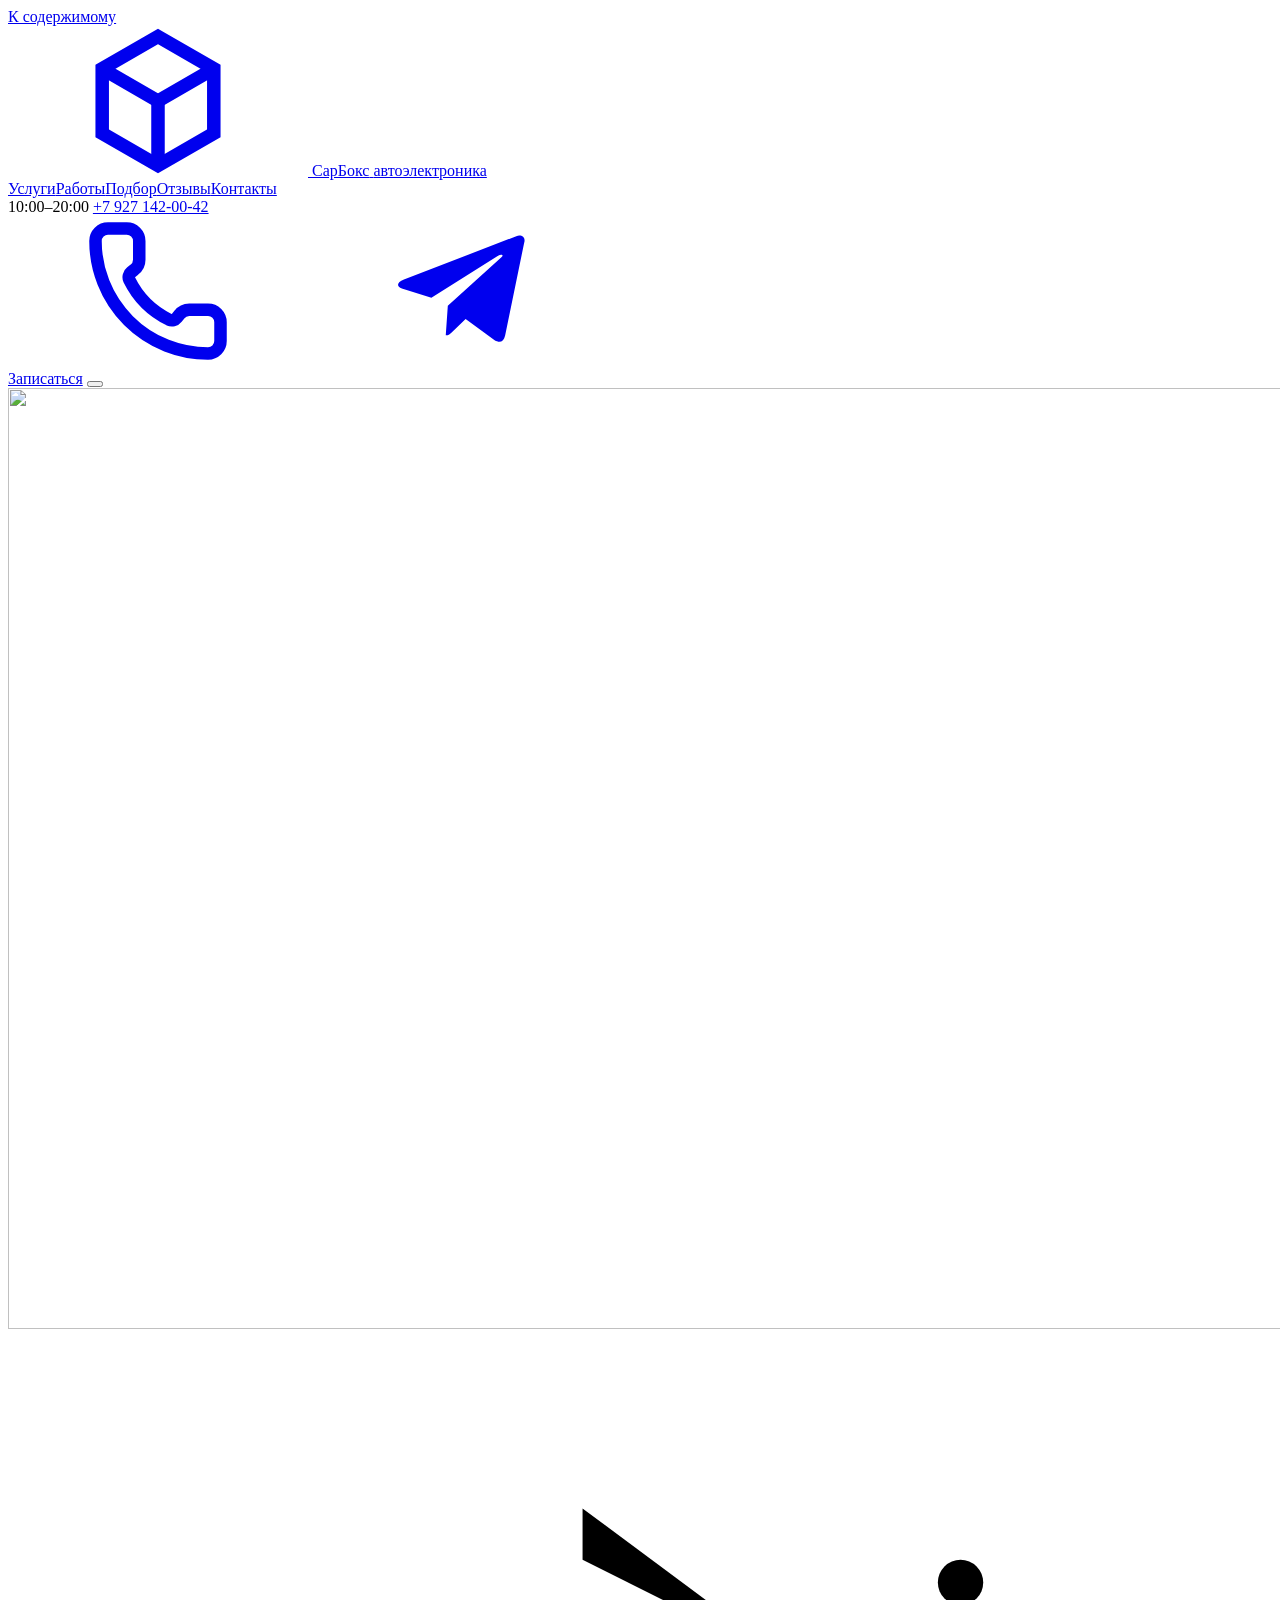
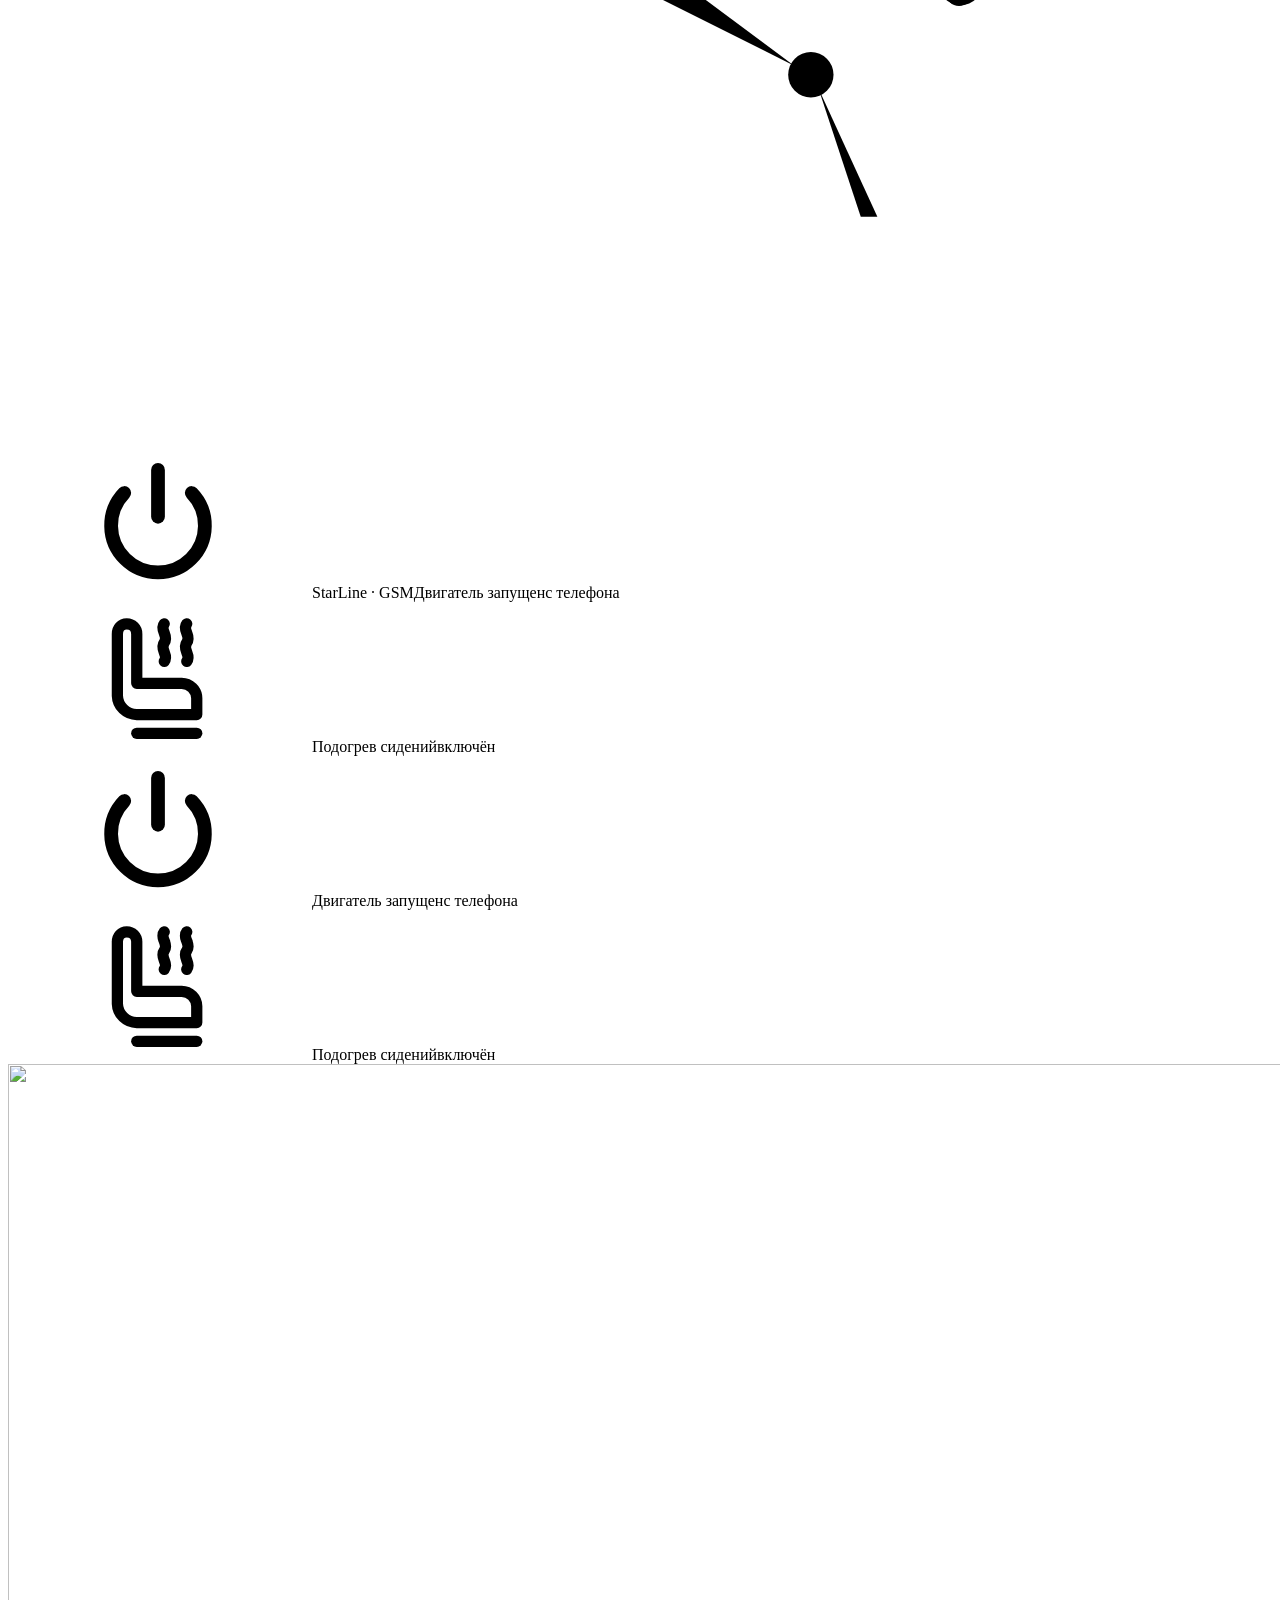
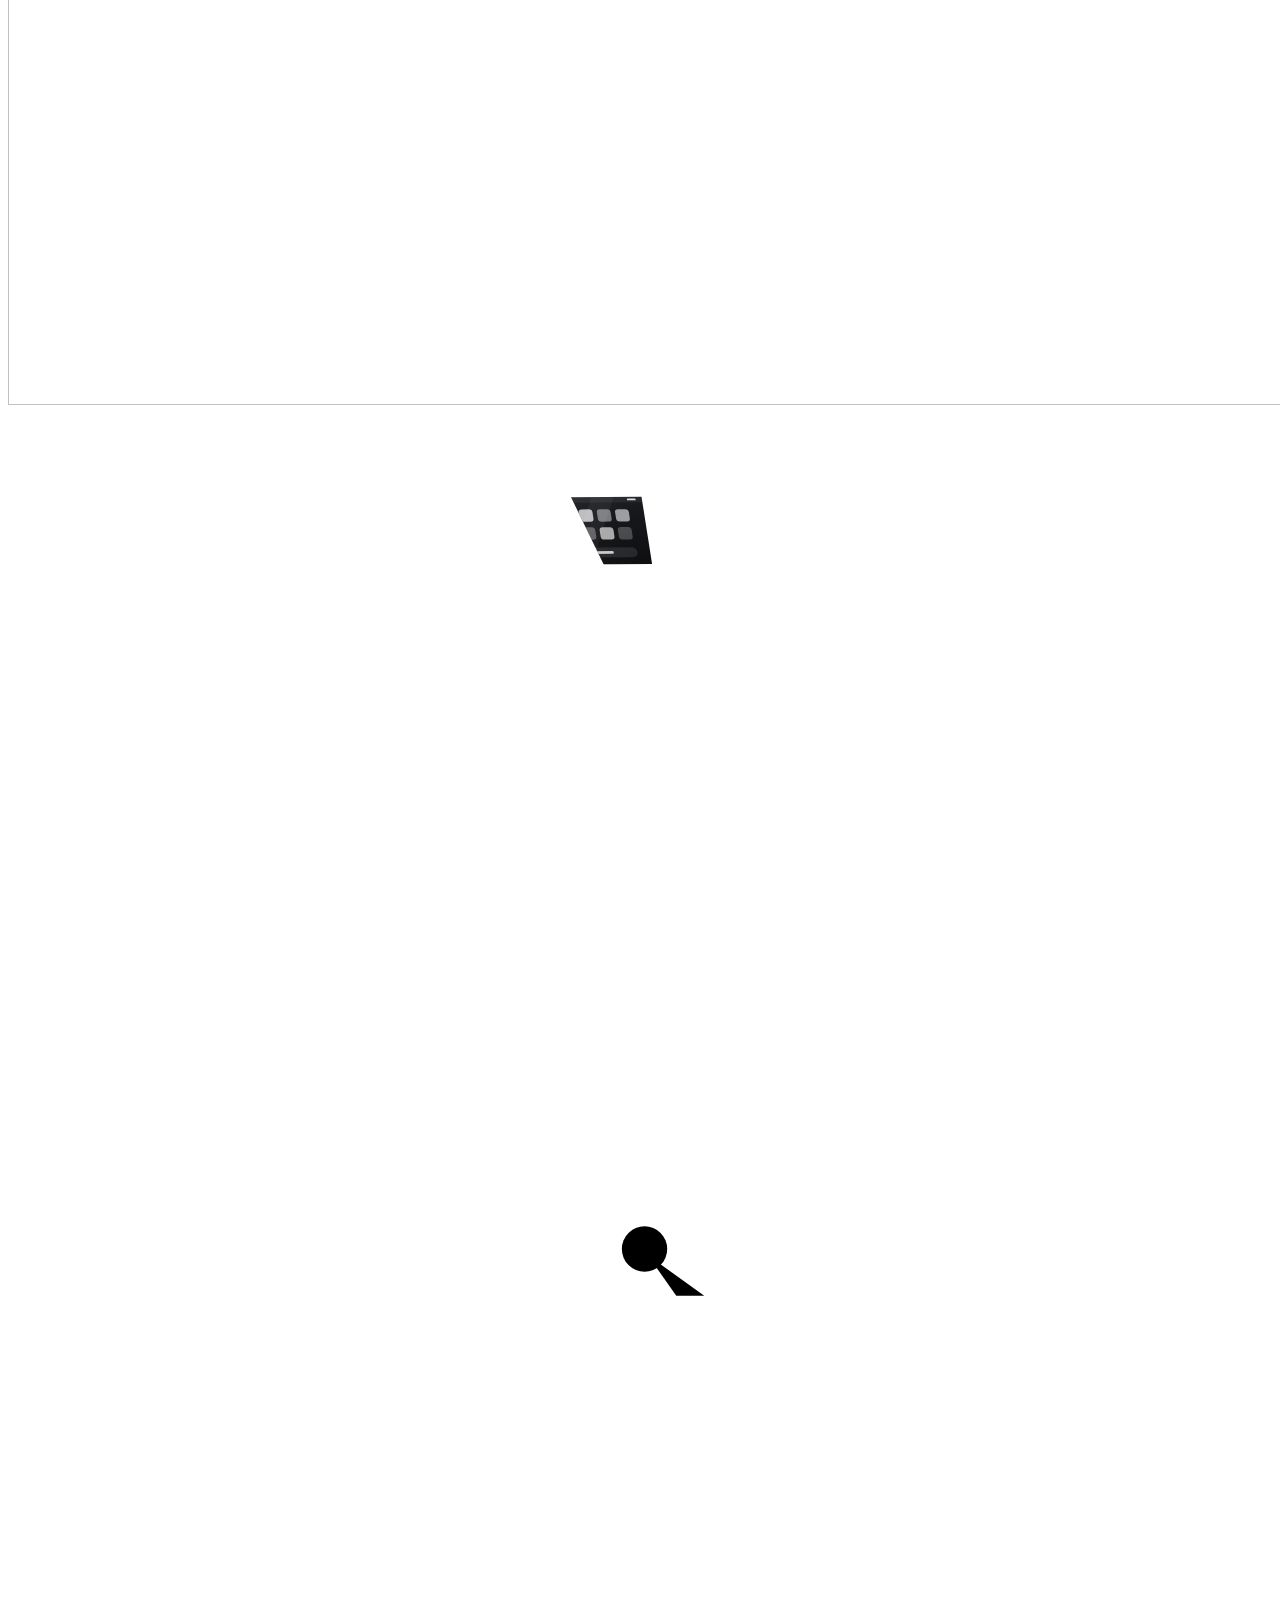
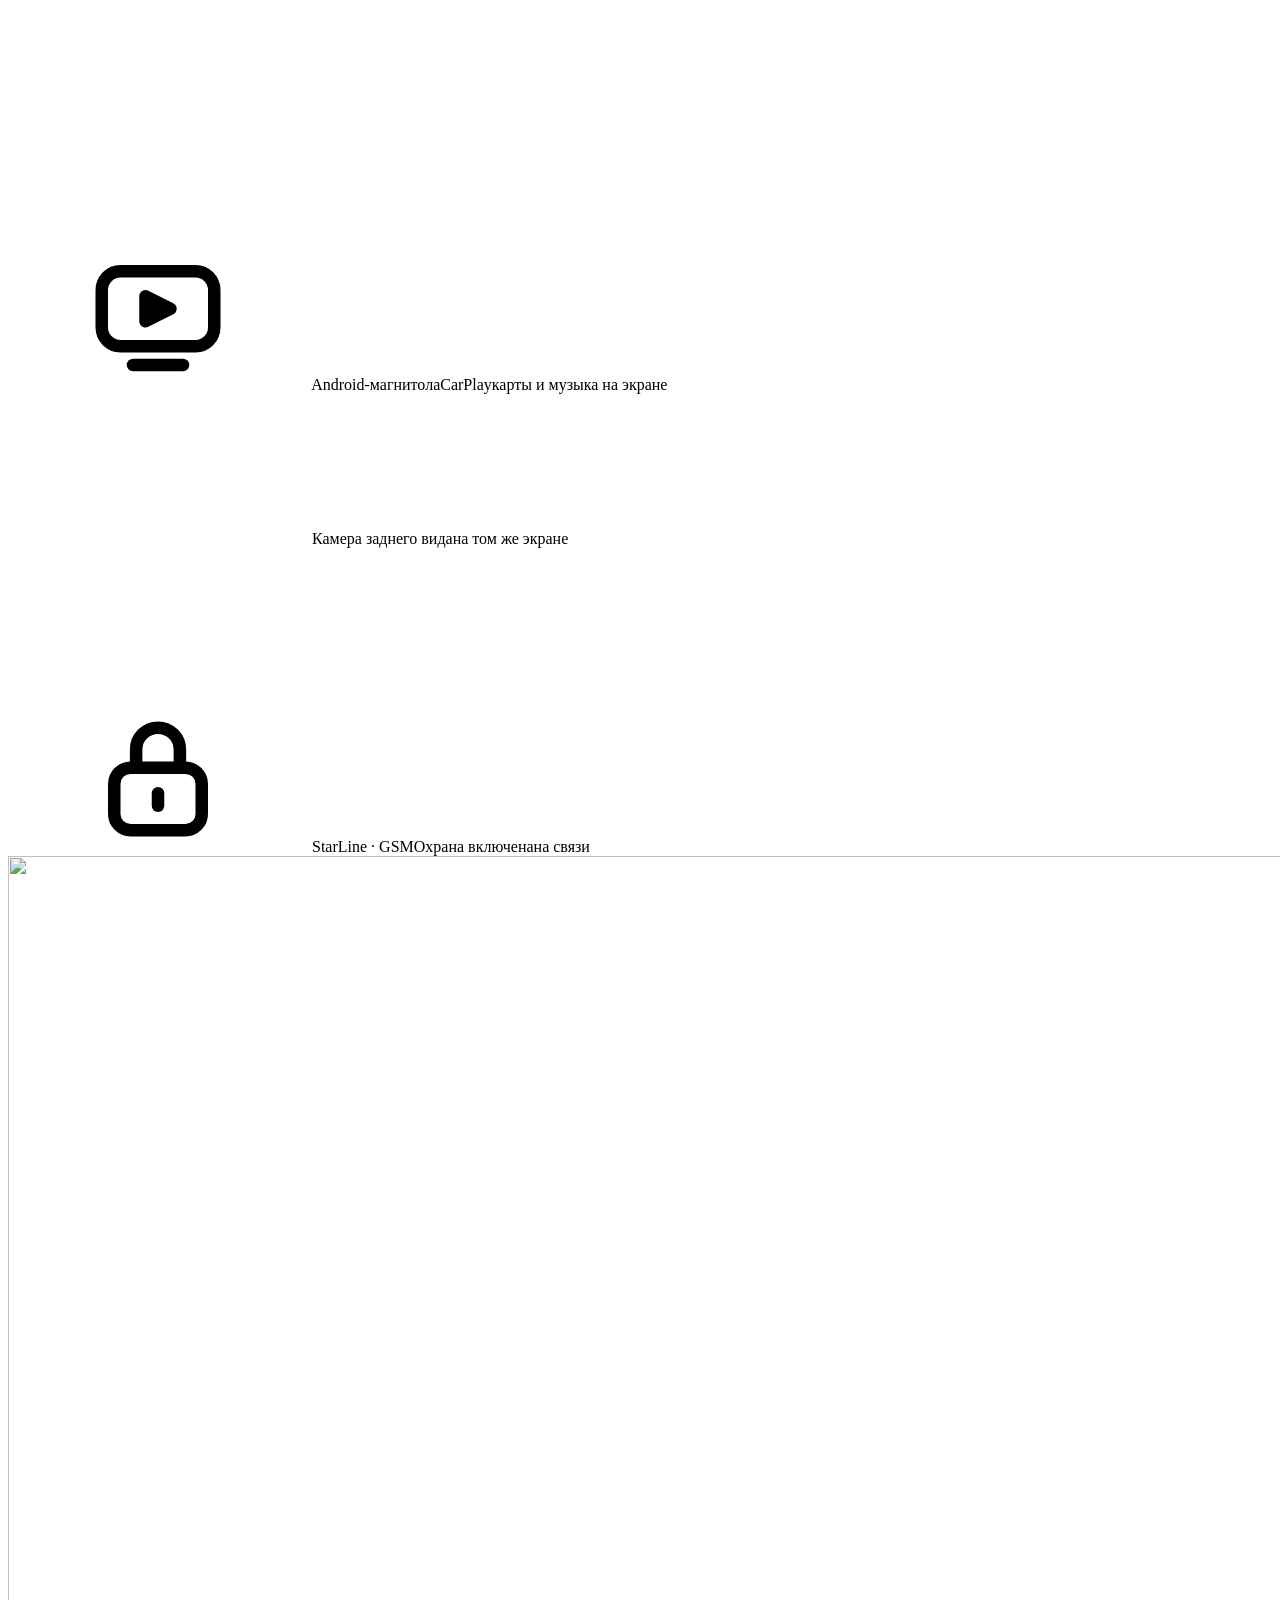
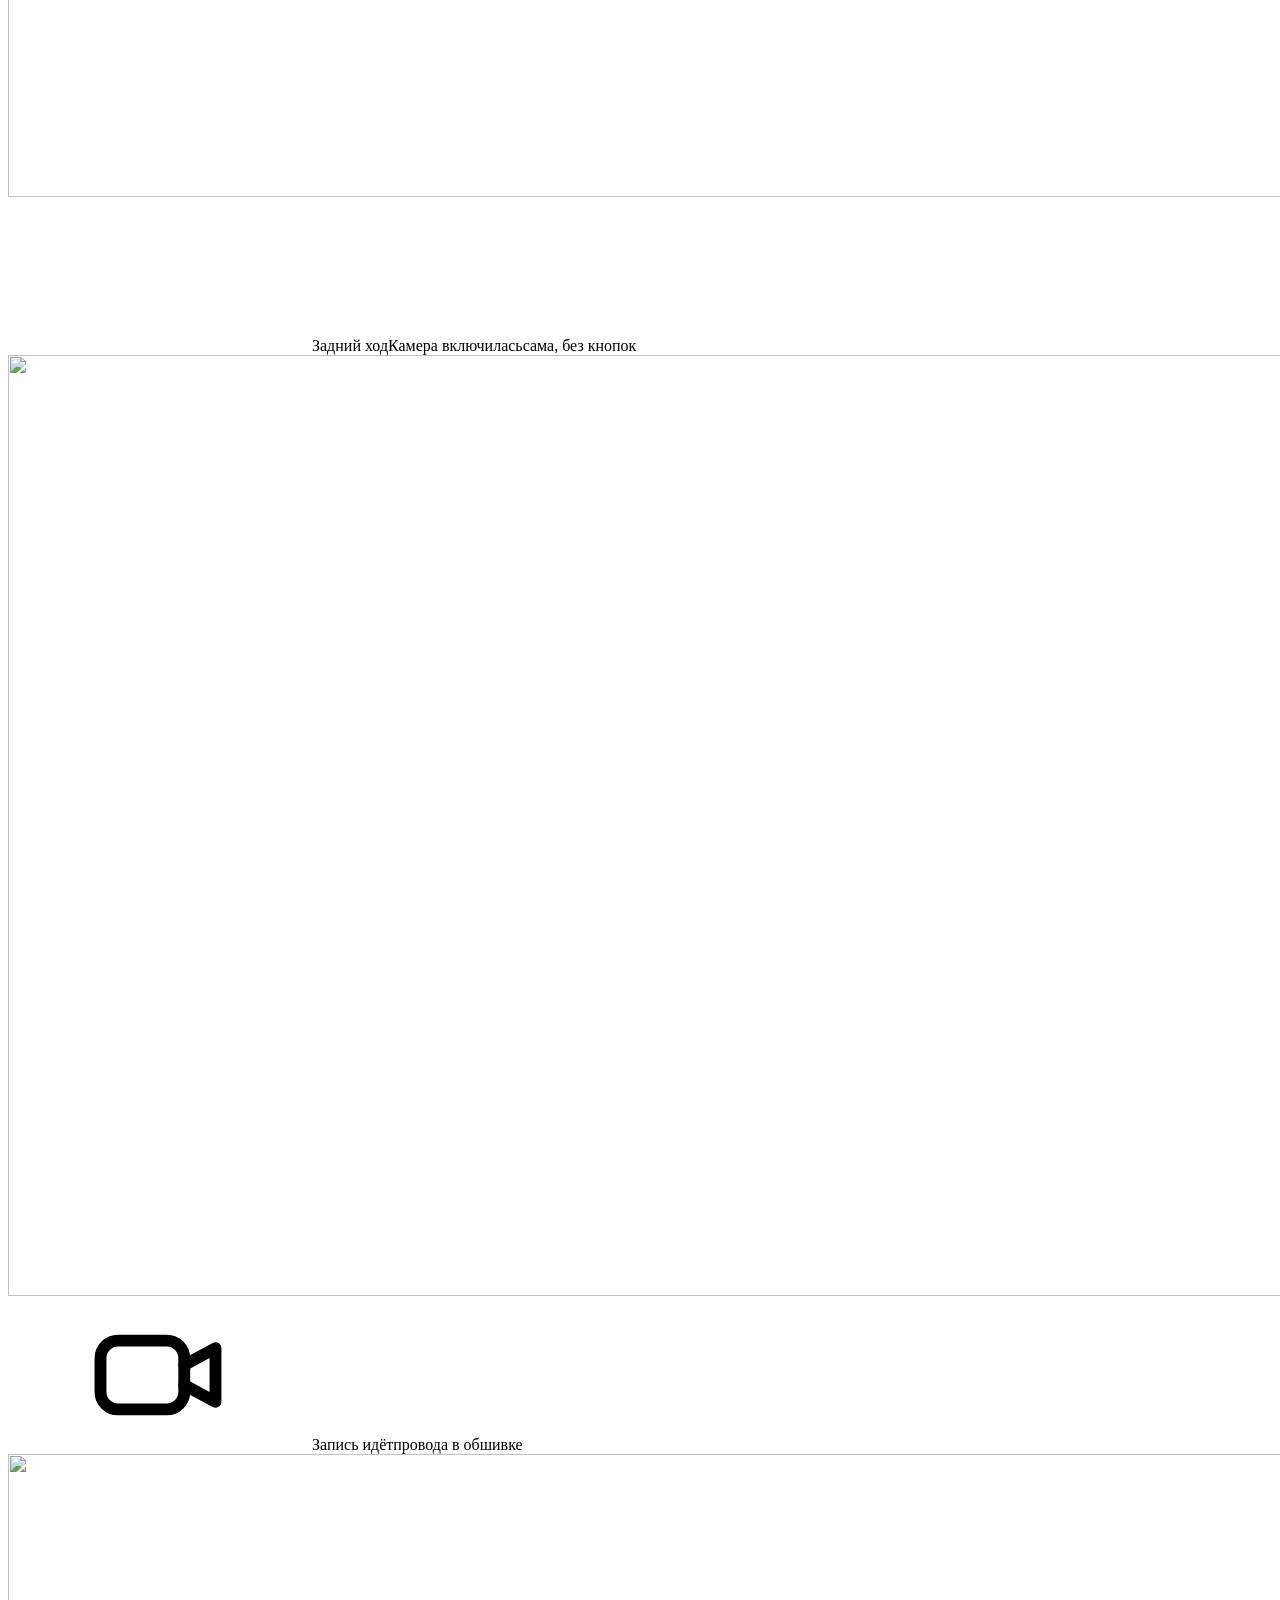
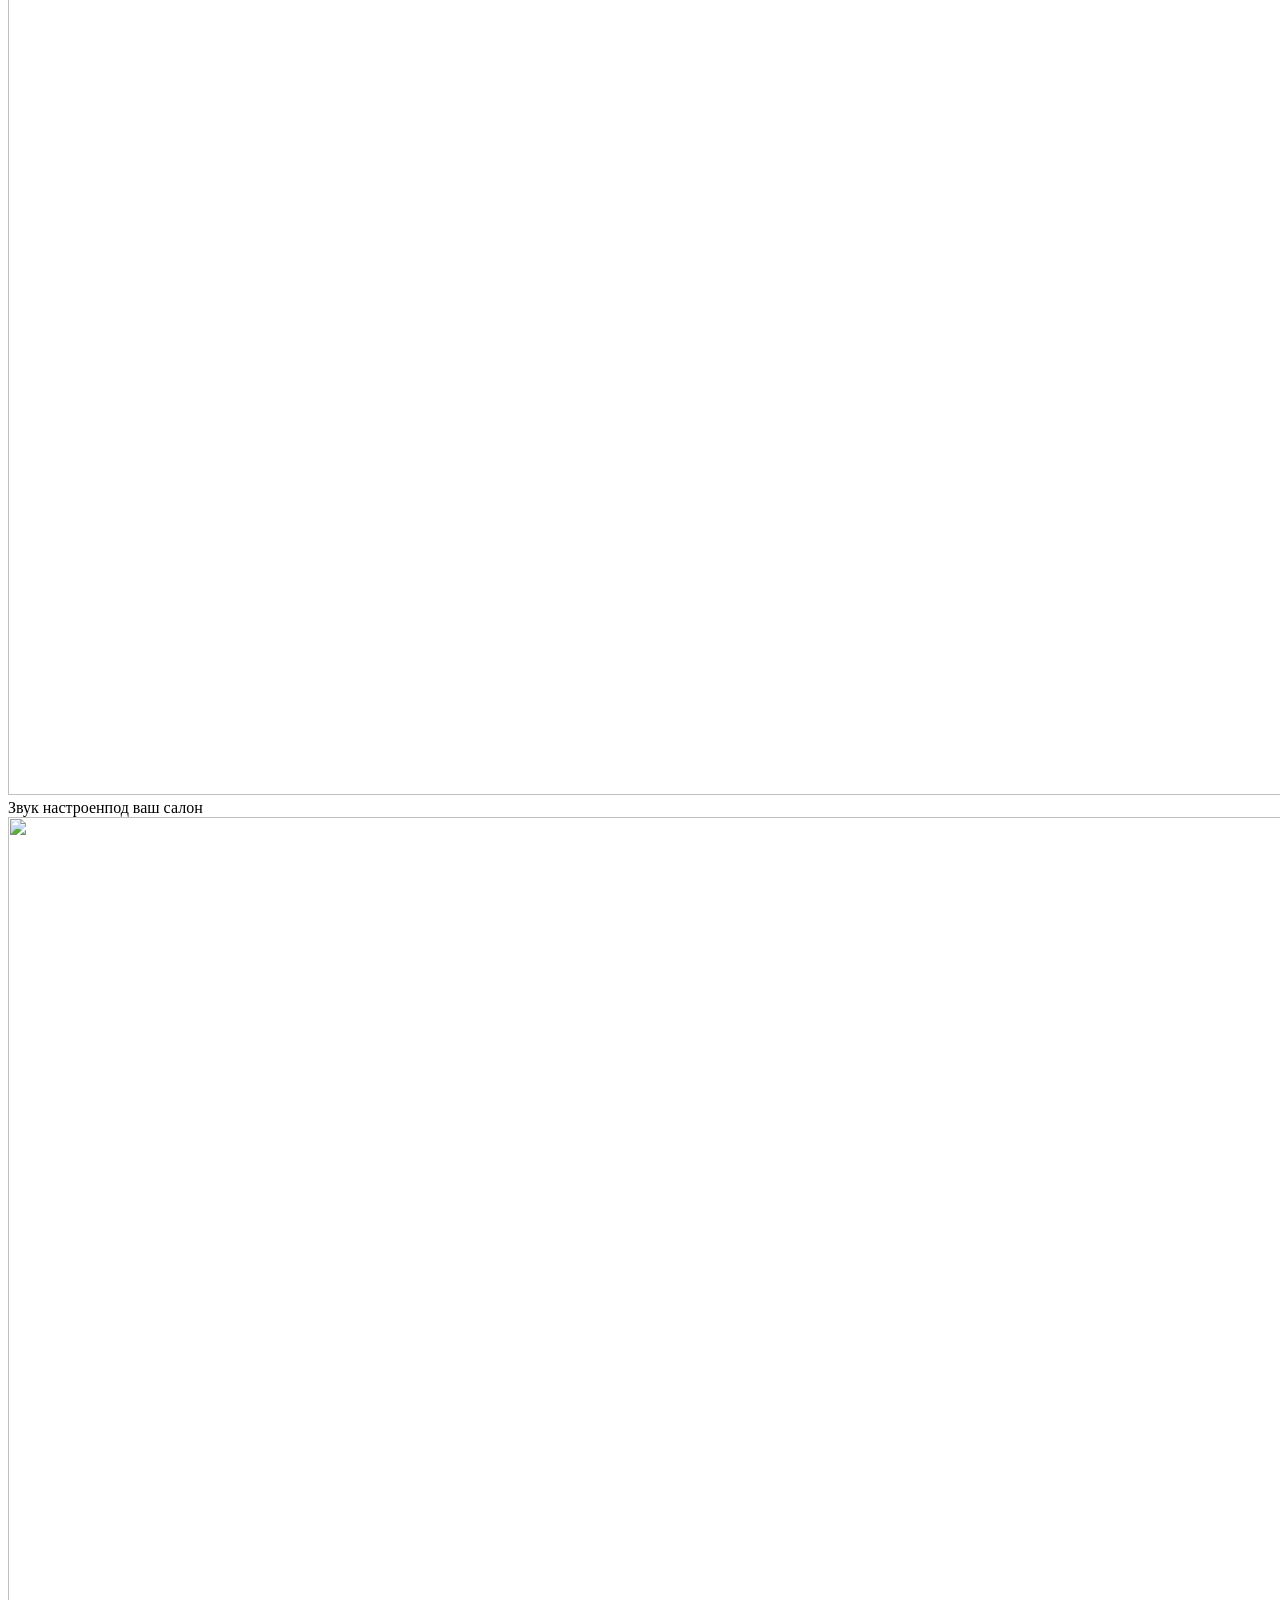
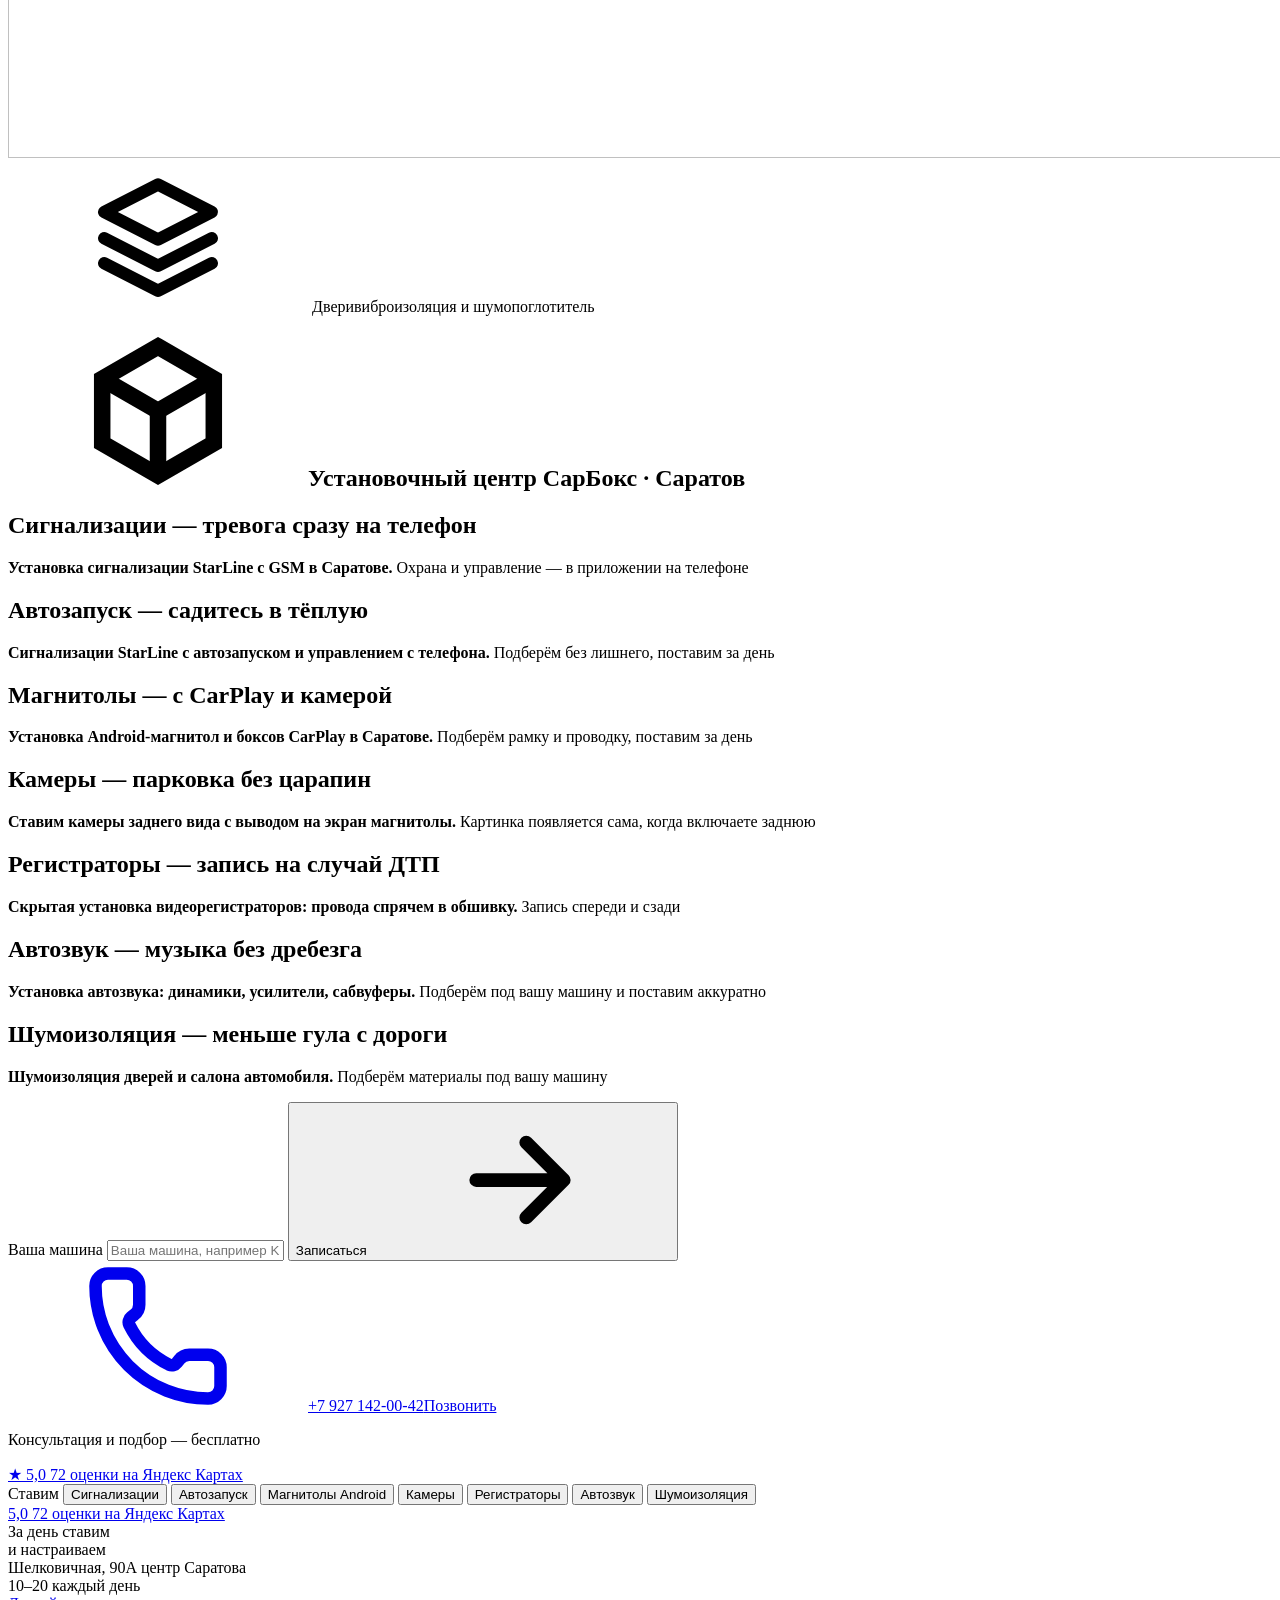
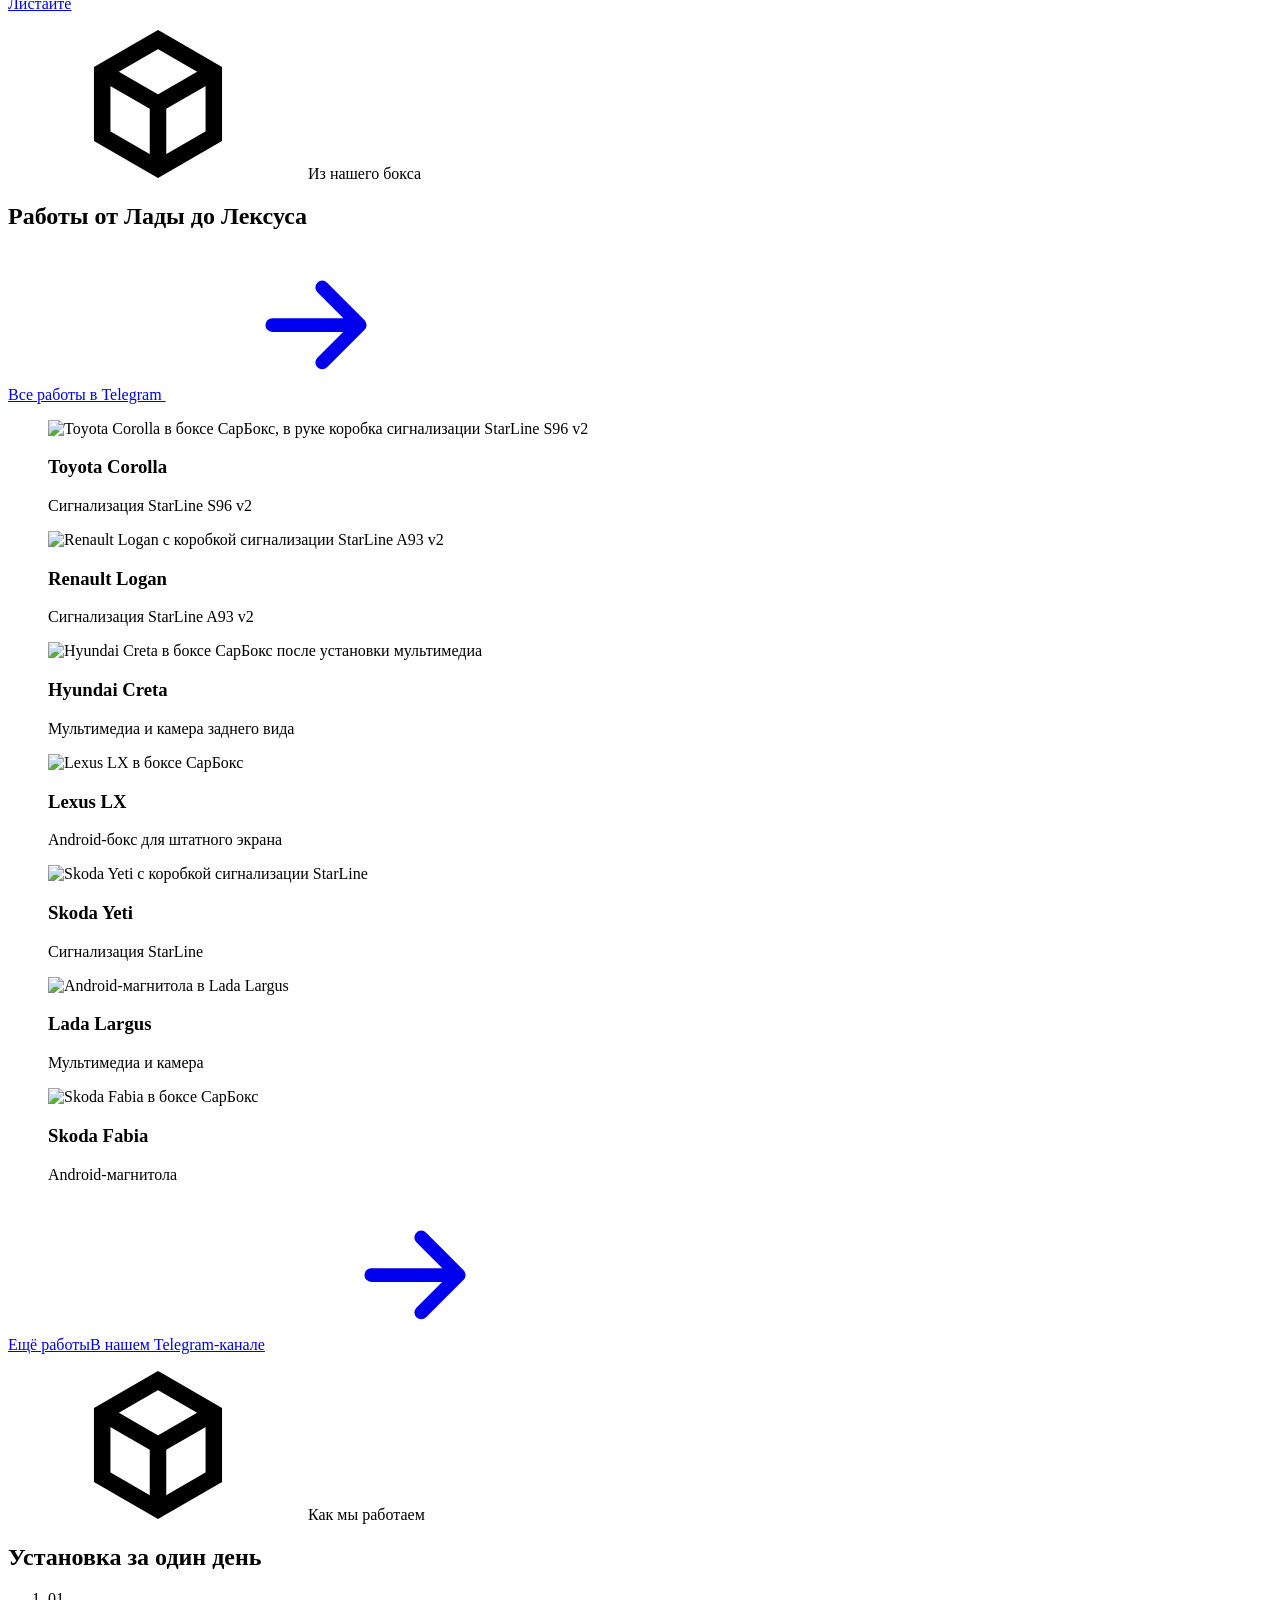
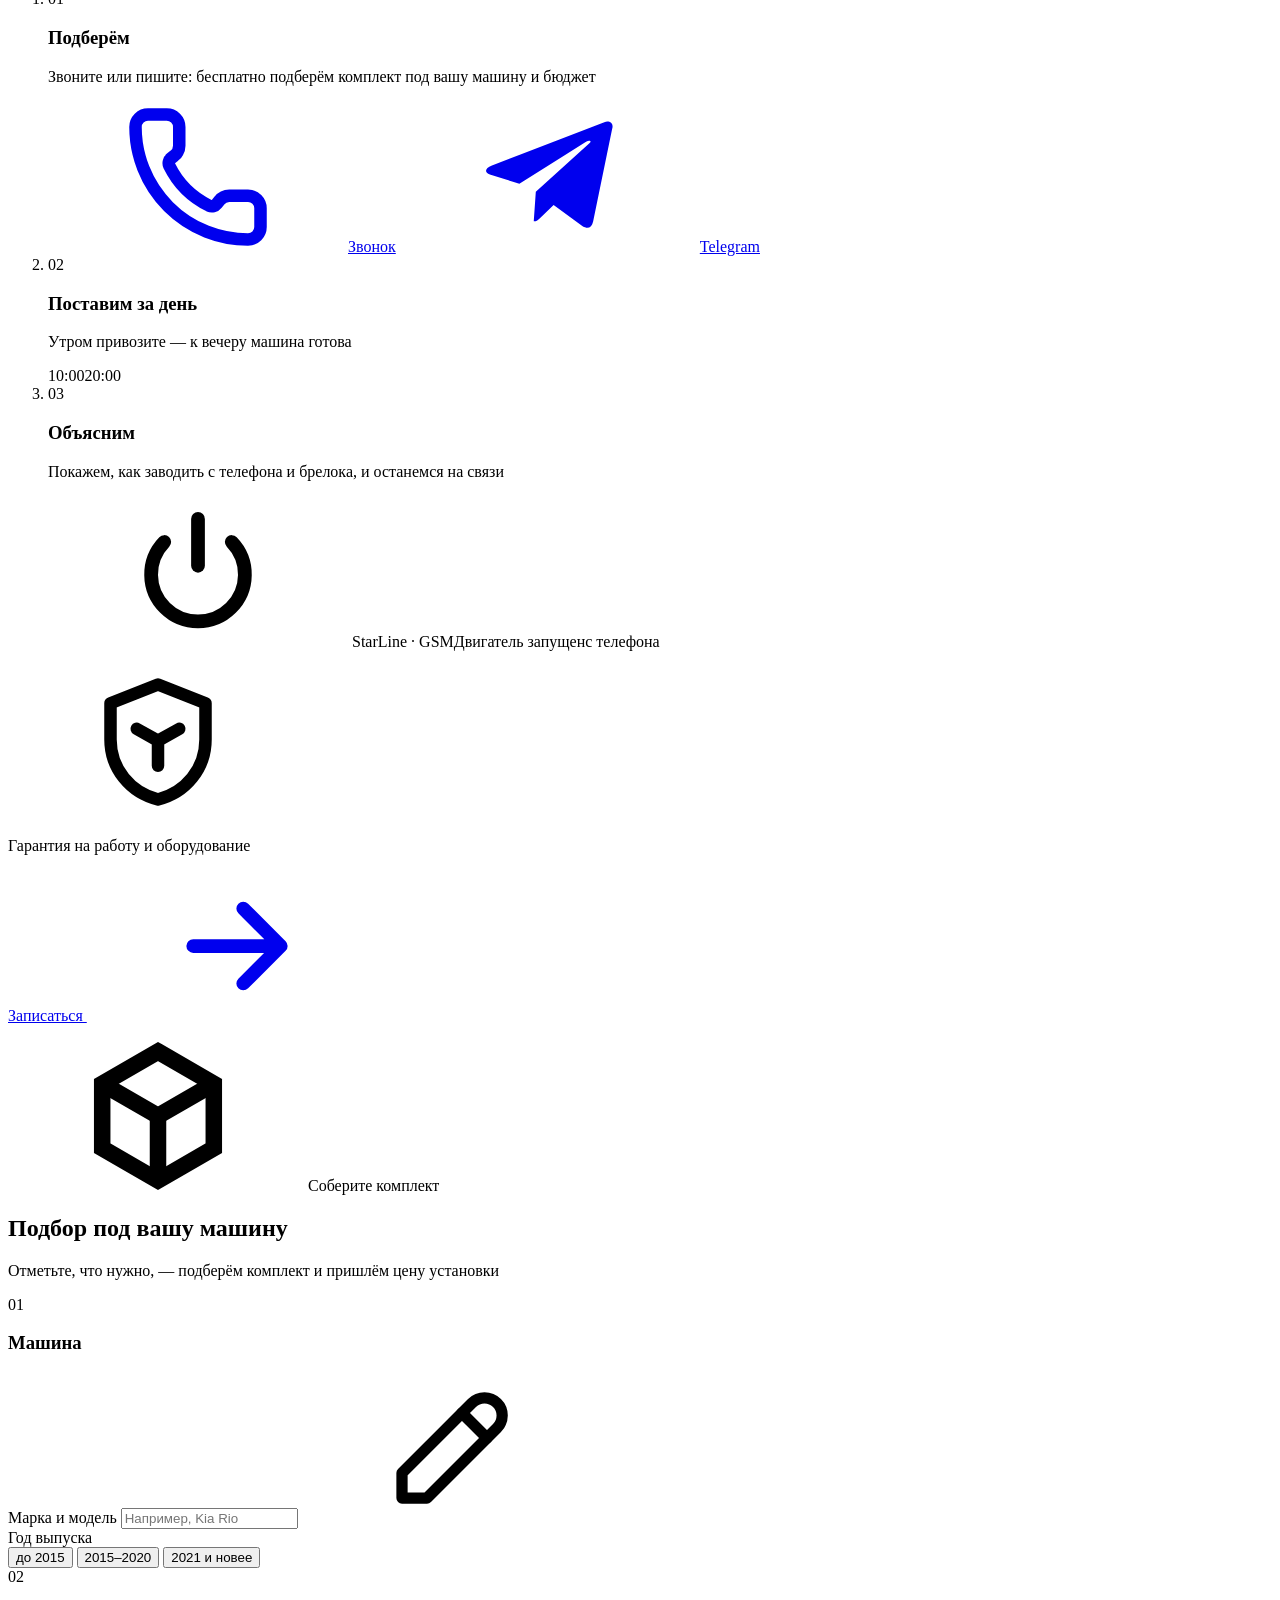
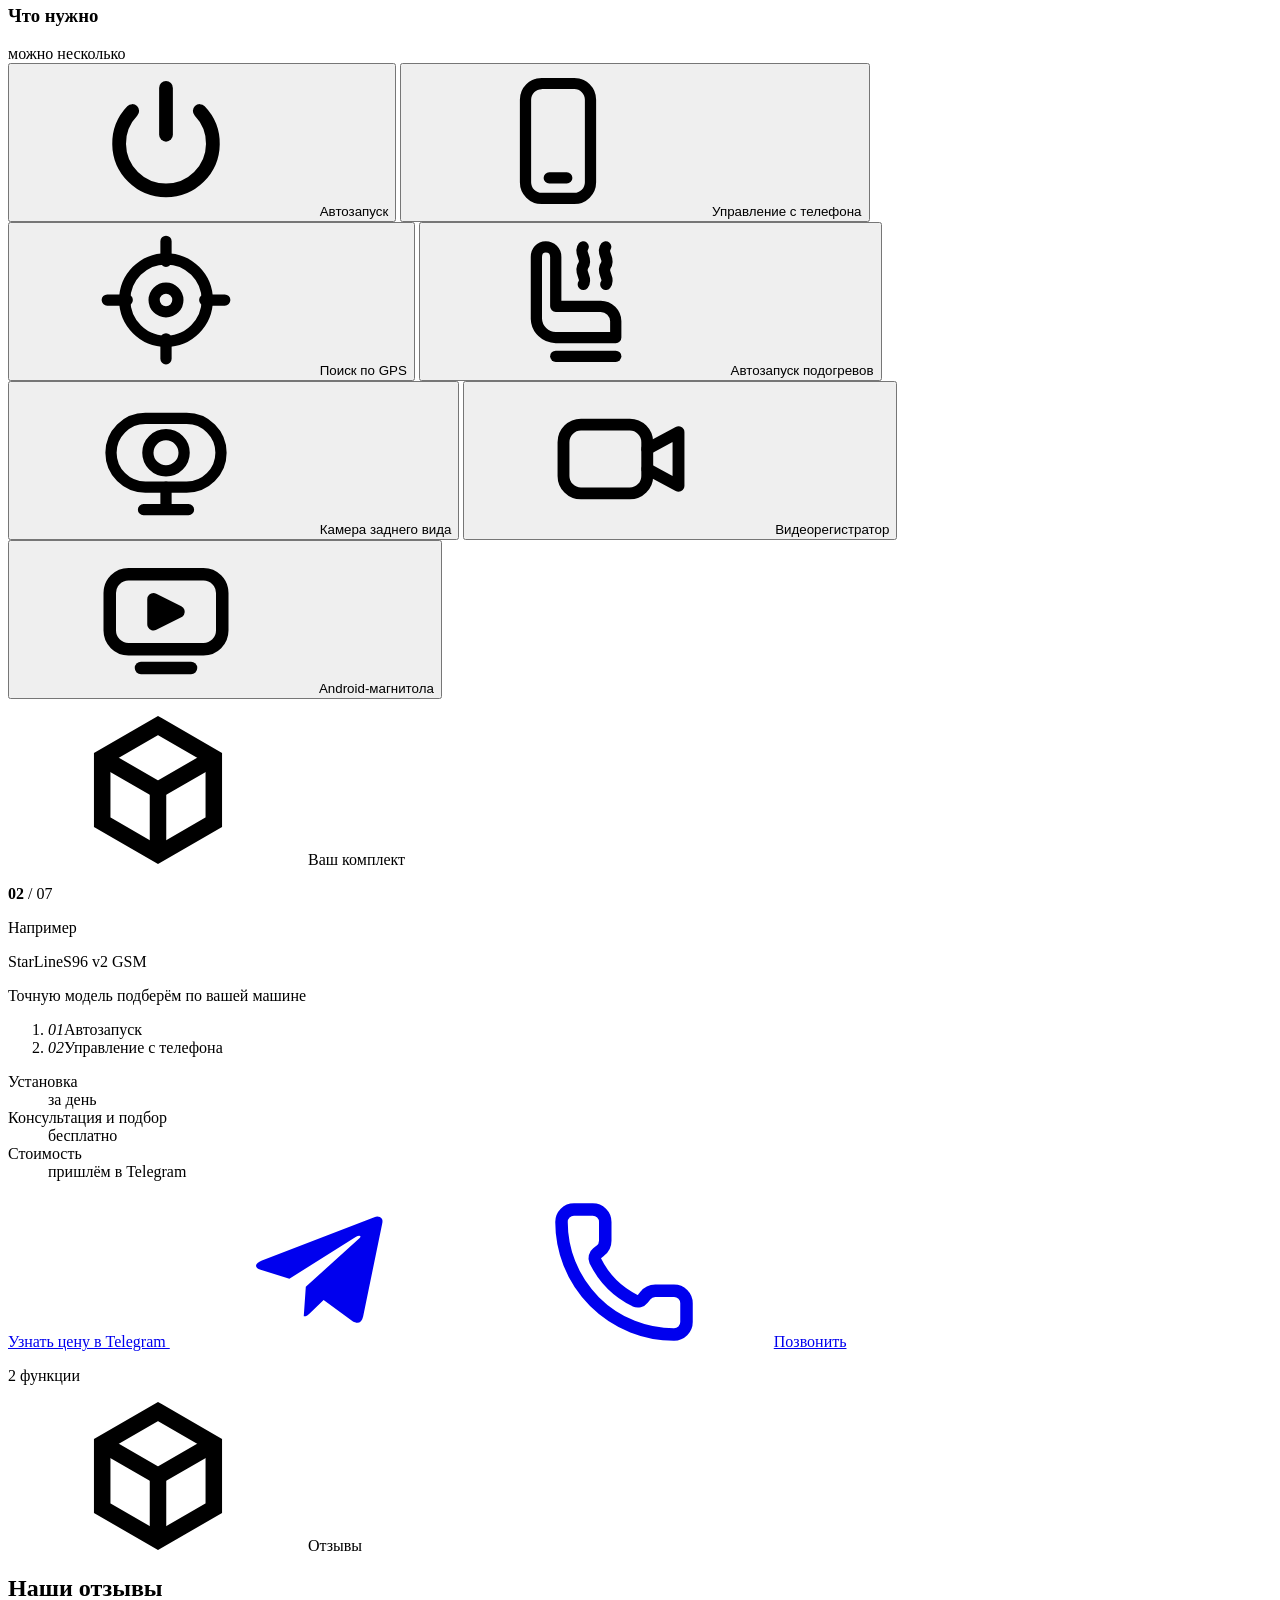
==== index.html @ b628fad6 "Демо 22.10.2026 13:27" ====
<!doctype html>
<html lang="ru">
<head>
<meta charset="utf-8">
<meta name="viewport" content="width=device-width, initial-scale=1, viewport-fit=cover">
<title>Установка сигнализации с автозапуском в Саратове — СарБокс</title>
<meta name="description" content="Ставим сигнализации StarLine с автозапуском, Android-магнитолы, камеры и автозвук за день. Шелковичная, 90А, ежедневно 10–20. Рейтинг 5,0 на Яндекс Картах">
<meta name="robots" content="noindex, nofollow">
<link rel="canonical" href="https://andrewmironov13.github.io/sarbox/">
<link rel="preload" href="/sarbox/assets/RobotoFlex-100_1000-cyrillic-CX9LYUEt.woff2" as="font" type="font/woff2" crossorigin>
<meta name="theme-color" content="#070708">
<meta name="format-detection" content="telephone=no">
<link rel="icon" href="/sarbox/favicon.svg" type="image/svg+xml">
<link rel="apple-touch-icon" href="/sarbox/apple-touch-icon.png">
<meta property="og:type" content="website">
<meta property="og:locale" content="ru_RU">
<meta property="og:site_name" content="СарБокс">
<meta property="og:title" content="Установка сигнализации с автозапуском в Саратове — СарБокс">
<meta property="og:description" content="Ставим сигнализации StarLine с автозапуском, Android-магнитолы, камеры и автозвук за день. Шелковичная, 90А, ежедневно 10–20. Рейтинг 5,0 на Яндекс Картах">
<meta property="og:url" content="https://andrewmironov13.github.io/sarbox/">
<meta property="og:image" content="https://andrewmironov13.github.io/sarbox/og.jpg">
<meta property="og:image:width" content="1200">
<meta property="og:image:height" content="630">
<meta name="twitter:card" content="summary_large_image">
<meta name="geo.region" content="RU-SAR">
<meta name="geo.placename" content="Саратов">
<meta name="geo.position" content="51.530357;45.997974"><meta name="ICBM" content="51.530357, 45.997974">
<script>
  // до первой отрисовки: сезон (зима — автозапуск, лето — сигнализации) и флаг js для вступительной анимации
  (function () {
    var d = document.documentElement, q = new URLSearchParams(location.search), s = q.get('season');
    var m = new Date().getMonth() + 1, day = new Date().getDate();
    // лето — с 15 апреля по 30 сентября
    var summer = s ? s === 'summer' : (m > 4 && m < 10) || (m === 4 && day >= 15);
    d.classList.add('js', summer ? 'is-summer' : 'is-winter');
    if (matchMedia('(prefers-reduced-motion: reduce)').matches) d.classList.add('rm');
    var keys = ['signal', 'start', 'radio', 'cam', 'dvr', 'audio', 'noise'], svc = q.get('svc');
    if (keys.indexOf(svc) < 0) svc = summer ? 'signal' : 'start';
    d.setAttribute('data-svc0', svc);
    // кадр первого экрана грузим сразу, не дожидаясь скрипта
    var mob = matchMedia('(max-width: 899px)').matches, l = document.createElement('link');
    l.rel = 'preload'; l.as = 'image'; l.fetchPriority = 'high';
    // ролик только у «Сигнализаций» — у них свой постер под телефон; остальные вкладки — картинки
    l.href = '/sarbox/media/hero/' + (svc === 'signal' ? 'signal' + (mob ? '-m' : '') : svc) + '.webp';
    document.head.appendChild(l);
  })();
</script>
<script type="application/ld+json">{"@context":"https://schema.org","@graph":[{"@type":["AutoRepair","LocalBusiness"],"@id":"https://andrewmironov13.github.io/sarbox/#org","name":"СарБокс","alternateName":["Сар Бокс","SAR BOX","SarBox"],"description":"Ставим сигнализации StarLine с автозапуском, Android-магнитолы, камеры и автозвук за день. Шелковичная, 90А, ежедневно 10–20. Рейтинг 5,0 на Яндекс Картах","url":"https://andrewmironov13.github.io/sarbox/","image":"https://andrewmironov13.github.io/sarbox/og.jpg","logo":"https://andrewmironov13.github.io/sarbox/apple-touch-icon.png","telephone":["+79271420042","+79085467127"],"address":{"@type":"PostalAddress","streetAddress":"улица Шелковичная, 90А","addressLocality":"Саратов","addressRegion":"Саратовская область","postalCode":"410004","addressCountry":"RU"},"geo":{"@type":"GeoCoordinates","latitude":51.530357,"longitude":45.997974},"hasMap":"https://yandex.ru/maps/org/168306310688/","openingHoursSpecification":[{"@type":"OpeningHoursSpecification","dayOfWeek":["Monday","Tuesday","Wednesday","Thursday","Friday","Saturday","Sunday"],"opens":"10:00","closes":"20:00"}],"areaServed":{"@type":"City","name":"Саратов"},"sameAs":["https://t.me/SarBox64","https://vk.ru/sarbox64","https://yandex.ru/maps/org/168306310688/"],"hasOfferCatalog":{"@type":"OfferCatalog","name":"Установка автоэлектроники","itemListElement":[{"@type":"Offer","itemOffered":{"@type":"Service","name":"Сигнализации","description":"Установка сигнализации StarLine с GSM в Саратове. Охрана и управление — в приложении на телефоне"}},{"@type":"Offer","itemOffered":{"@type":"Service","name":"Автозапуск","description":"Сигнализации StarLine с автозапуском и управлением с телефона. Подберём без лишнего, поставим за день"}},{"@type":"Offer","itemOffered":{"@type":"Service","name":"Магнитолы Android","description":"Установка Android-магнитол и боксов CarPlay в Саратове. Подберём рамку и проводку, поставим за день"}},{"@type":"Offer","itemOffered":{"@type":"Service","name":"Камеры","description":"Ставим камеры заднего вида с выводом на экран магнитолы. Картинка появляется сама, когда включаете заднюю"}},{"@type":"Offer","itemOffered":{"@type":"Service","name":"Регистраторы","description":"Скрытая установка видеорегистраторов: провода спрячем в обшивку. Запись спереди и сзади"}},{"@type":"Offer","itemOffered":{"@type":"Service","name":"Автозвук","description":"Установка автозвука: динамики, усилители, сабвуферы. Подберём под вашу машину и поставим аккуратно"}},{"@type":"Offer","itemOffered":{"@type":"Service","name":"Шумоизоляция","description":"Шумоизоляция дверей и салона автомобиля. Подберём материалы под вашу машину"}}]}}]}</script>
  <script type="module" crossorigin src="/sarbox/assets/index-Ux4TMbvr.js"></script>
  <link rel="stylesheet" crossorigin href="/sarbox/assets/style-B4chg17T.css">
</head>
<body>

<svg width="0" height="0" style="position:absolute" aria-hidden="true">
  <symbol id="i-phone" viewBox="0 0 24 24"><path fill="none" stroke="currentColor" stroke-width="2" stroke-linecap="round" stroke-linejoin="round" d="M13.8 16.6a1 1 0 0 0 1.2-.3l.4-.5a2 2 0 0 1 1.6-.8h3a2 2 0 0 1 2 2v3a2 2 0 0 1-2 2A18 18 0 0 1 2 4a2 2 0 0 1 2-2h3a2 2 0 0 1 2 2v3a2 2 0 0 1-.8 1.6l-.5.4a1 1 0 0 0-.3 1.2 14 14 0 0 0 6.4 6.4"/></symbol>
  <symbol id="i-tg" viewBox="0 0 24 24"><path fill="currentColor" d="M21.94 4.32 18.9 19.1c-.22 1.02-.83 1.27-1.68.79l-4.64-3.42-2.24 2.16c-.25.25-.46.46-.94.46l.33-4.74 8.62-7.79c.38-.33-.08-.52-.58-.19L7.1 13.08l-4.6-1.44c-1-.31-1.02-1 .21-1.48l17.98-6.93c.83-.31 1.56.19 1.25 1.09Z"/></symbol>
  <symbol id="i-vk" viewBox="0 0 24 24"><path fill="currentColor" d="M12.8 18.2C6.6 18.2 3 14 2.8 7h3.2c.1 5.1 2.4 7.3 4.1 7.7V7h3v4.4c1.7-.2 3.6-2.2 4.2-4.4h3c-.5 2.7-2.5 4.7-3.9 5.5 1.4.7 3.7 2.4 4.6 5.7h-3.3c-.7-2.2-2.5-4-4.6-4.2v4.2z"/></symbol>
  <symbol id="i-arrow" viewBox="0 0 24 24"><path fill="none" stroke="currentColor" stroke-width="2.2" stroke-linecap="round" stroke-linejoin="round" d="M5 12h14M13 6l6 6-6 6"/></symbol>
  <symbol id="i-cube" viewBox="0 0 100 100"><g fill="none" stroke="currentColor" stroke-width="11"><polygon points="50,7 87.2,28.5 87.2,71.5 50,93 12.8,71.5 12.8,28.5"/><polyline points="12.8,28.5 50,50 87.2,28.5"/><line x1="50" y1="50" x2="50" y2="93"/></g></symbol>
  <symbol id="i-cube-logo" viewBox="0 0 100 100"><g fill="none" stroke="currentColor" stroke-width="9" stroke-linejoin="miter"><polygon points="50,7 87.2,28.5 87.2,71.5 50,93 12.8,71.5 12.8,28.5"/><polyline points="12.8,28.5 50,50 87.2,28.5"/><line x1="50" y1="50" x2="50" y2="93"/></g></symbol>
  <symbol id="i-star" viewBox="0 0 24 24"><path fill="currentColor" d="M12 2.8l2.75 5.82 6.35.78-4.68 4.39 1.2 6.29L12 17l-5.62 3.08 1.2-6.29L2.9 9.4l6.35-.78z"/></symbol>
  <symbol id="i-power" viewBox="0 0 24 24"><g fill="none" stroke="currentColor" stroke-width="2.2" stroke-linecap="round"><path d="M12 3.5v7.5"/><path d="M6.6 7.2a7.5 7.5 0 1 0 10.8 0"/></g></symbol>
  <symbol id="i-seat" viewBox="0 0 24 24"><g fill="none" stroke="currentColor" stroke-width="1.8" stroke-linecap="round" stroke-linejoin="round"><path d="M7 3.5c.9 0 1.6.7 1.6 1.6V13h7.2c1.3 0 2.4 1.1 2.4 2.4V18H8.6A3.1 3.1 0 0 1 5.5 15V5.1c0-.9.6-1.6 1.5-1.6Z"/><path d="M8.6 21h9.6"/><path d="M13 3.5c-.8 1 .8 1.9 0 3s.8 2 0 3"/><path d="M16.6 3.5c-.8 1 .8 1.9 0 3s.8 2 0 3"/></g></symbol>
  <symbol id="i-lock" viewBox="0 0 24 24"><g fill="none" stroke="currentColor" stroke-width="2" stroke-linecap="round" stroke-linejoin="round"><rect x="5" y="10.5" width="14" height="10" rx="2.6"/><path d="M8.5 10.5V7.6a3.5 3.5 0 0 1 7 0v2.9"/><path d="M12 14.6v2"/></g></symbol>
  <symbol id="i-screen" viewBox="0 0 24 24"><g fill="none" stroke="currentColor" stroke-width="2" stroke-linecap="round" stroke-linejoin="round"><rect x="3" y="5" width="18" height="12" rx="3"/><path d="M10 9l4 2-4 2z" fill="currentColor"/><path d="M8 20h8"/></g></symbol>
  <symbol id="i-rec" viewBox="0 0 24 24"><g fill="none" stroke="currentColor" stroke-width="1.9" stroke-linecap="round" stroke-linejoin="round"><rect x="2.8" y="6.5" width="13.4" height="11" rx="2.8"/><path d="M16.2 10.4l5-2.7v8.6l-5-2.7"/></g></symbol>
  <symbol id="i-layers" viewBox="0 0 24 24"><g fill="none" stroke="currentColor" stroke-width="2" stroke-linecap="round" stroke-linejoin="round"><path d="M12 3.6 20.6 8 12 12.4 3.4 8z"/><path d="M3.4 12.2 12 16.6l8.6-4.4"/><path d="M3.4 16.2 12 20.6l8.6-4.4"/></g></symbol>
  <symbol id="i-gps" viewBox="0 0 24 24"><g fill="none" stroke="currentColor" stroke-width="1.8" stroke-linecap="round"><circle cx="12" cy="12" r="6.6"/><circle cx="12" cy="12" r="1.9"/><path d="M12 2.6v3.2M12 18.2v3.2M2.6 12h3.2M18.2 12h3.2"/></g></symbol>
  <symbol id="i-mobile" viewBox="0 0 24 24"><g fill="none" stroke="currentColor" stroke-width="1.8" stroke-linecap="round" stroke-linejoin="round"><rect x="6.8" y="2.8" width="10.4" height="18.4" rx="2.6"/><path d="M10.6 17.9h2.8"/></g></symbol>
  <symbol id="i-camera" viewBox="0 0 24 24"><g fill="none" stroke="currentColor" stroke-width="1.8" stroke-linecap="round"><rect x="3.2" y="5.5" width="17.6" height="11" rx="5.5"/><circle cx="12" cy="11" r="2.9"/><path d="M12 16.5v3.6M8.4 20.1h7.2"/></g></symbol>
  <symbol id="i-shield" viewBox="0 0 24 24"><g fill="none" stroke="currentColor" stroke-width="2" stroke-linecap="round" stroke-linejoin="round"><path d="M12 2.8l7.6 3v5.8c0 4.7-3.2 8.5-7.6 9.6-4.4-1.1-7.6-4.9-7.6-9.6V5.8z"/><path d="M8.6 9.9 12 11.8l3.4-1.9M12 11.8v4"/></g></symbol>
  <symbol id="i-edit" viewBox="0 0 24 24"><g fill="none" stroke="currentColor" stroke-width="1.8" stroke-linecap="round" stroke-linejoin="round"><path d="M4 20h4L19.2 8.8a2.8 2.8 0 0 0-4-4L4 16z"/><path d="M13.6 6.4l4 4"/></g></symbol>
  <symbol id="i-close" viewBox="0 0 24 24"><path fill="none" stroke="currentColor" stroke-width="2" stroke-linecap="round" d="M6 6l12 12M18 6 6 18"/></symbol>
  <symbol id="i-plus" viewBox="0 0 24 24"><path fill="none" stroke="currentColor" stroke-width="2" stroke-linecap="round" d="M12 5v14M5 12h14"/></symbol>
  <symbol id="i-cam-view" viewBox="0 0 64 44"><g fill="none"><path d="M14 44L24 18M50 44L40 18" stroke="#FFFFFF" stroke-width="1.4" opacity=".9"/><path d="M19.5 31h25" stroke="#FFFFFF" stroke-width="1.2" opacity=".55"/><path d="M22 24h20" stroke="#FFFFFF" stroke-width="1" opacity=".3"/><path d="M16.5 38h31" stroke="#FFFFFF" stroke-width="1.4" opacity=".8"/></g></symbol>
</svg>

<a class="skip" href="#main">К содержимому</a>

<!-- ═════════ шапка: на первом экране прозрачная, после него — плотная полоса сверху ═════════ -->
<header class="nav" id="nav">
  <div class="container nav__inner">
    <a class="logo" href="#top" aria-label="СарБокс — наверх">
      <svg aria-hidden="true"><use href="#i-cube-logo"/></svg>
      <span class="logo__word"><span class="logo__name">СарБокс</span> <span class="logo__sub">автоэлектроника</span></span>
    </a>
    <nav class="nav__links" aria-label="Разделы">
      <a href="#services">Услуги</a><a href="#works">Работы</a><a href="#calc">Подбор</a><a href="#reviews">Отзывы</a><a href="#contacts">Контакты</a>
    </nav>
    <div class="nav__right">
      <span class="live" data-live><i></i><span data-live-t>10:00–20:00</span></span>
      <span class="nav__sep"></span>
      <a class="nav__phone" href="tel:+79271420042" data-goal="phone">+7 927 142-00-42</a>
      <div class="nav__quick">
        <a class="qbtn qbtn--phone" href="tel:+79271420042" aria-label="Позвонить" data-goal="phone"><svg><use href="#i-phone"/></svg></a>
        <a class="qbtn qbtn--tg" href="https://t.me/nikey1m" target="_blank" rel="noopener" aria-label="Написать в Telegram" data-goal="tg"><svg><use href="#i-tg"/></svg></a>
      </div>
      <a class="btn btn--sm nav__cta" href="https://t.me/nikey1m" target="_blank" rel="noopener" data-book>Записаться</a>
      <button class="burger" type="button" aria-label="Меню" aria-expanded="false" aria-controls="menu" data-menu><span></span></button>
    </div>
  </div>
</header>

<main id="main">

<!-- ═════════ первый экран: ряд услуг — вкладки, как на магнитоле ═════════ -->
<section class="hero" id="top">

  <div class="hero-slots">
    <!-- ЗИМА: автозапуск. Картинка двора, машина уже заведена -->
    <div class="hero-slot slot--still is-active" data-svc="start" aria-hidden="true">
      <div class="hero-stage stage--w">
        <img class="hero-frame" data-src="/sarbox/media/hero/start.webp" data-srcset="/sarbox/media/hero/start-1120.webp 1120w, /sarbox/media/hero/start.webp 1672w" sizes="(max-width: 899px) 180vw, 110vw" alt="" decoding="async" fetchpriority="high" width="1672" height="941">
        <svg class="hero-leaders" viewBox="0 0 1672 941" preserveAspectRatio="none">
          <g class="d-only">
            <path pathLength="1" d="M1258 250V328"/>
            <circle class="dot-halo" cx="1258" cy="344" r="17"/><circle class="dot-back" cx="1258" cy="344" r="9"/><circle class="dot-ring" cx="1258" cy="344" r="9"/><circle class="dot-core" cx="1258" cy="344" r="3.6"/>
            <path pathLength="1" d="M1150 640H1128L1072 470"/>
            <circle class="dot-halo" cx="1066" cy="456" r="17"/><circle class="dot-back" cx="1066" cy="456" r="9"/><circle class="dot-ring" cx="1066" cy="456" r="9"/><circle class="dot-core" cx="1066" cy="456" r="3.6"/>
          </g>
          <g class="m-only">
            <path pathLength="1" d="M1260 232V318"/>
            <circle class="dot-halo" cx="1260" cy="330" r="30"/><circle class="dot-back" cx="1260" cy="330" r="16"/><circle class="dot-ring" cx="1260" cy="330" r="16"/><circle class="dot-core" cx="1260" cy="330" r="6.5"/>
            <path pathLength="1" d="M760 232V300L1040 440"/>
            <circle class="dot-halo" cx="1062" cy="452" r="30"/><circle class="dot-back" cx="1062" cy="452" r="16"/><circle class="dot-ring" cx="1062" cy="452" r="16"/><circle class="dot-core" cx="1062" cy="452" r="6.5"/>
          </g>
        </svg>
        <div class="note note--eng d-only" style="left:68.8%; top:68%">
          <span class="note__ic"><svg><use href="#i-power"/></svg></span>
          <span class="note__b"><span class="note__app">StarLine · GSM</span><span class="note__t">Двигатель запущен</span><span class="note__s">с телефона <i class="note__live"></i></span></span>
        </div>
        <div class="note note--seat d-only" style="left:68.5%; top:22.6%">
          <span class="note__ic note__ic--dark"><svg><use href="#i-seat"/></svg></span>
          <span class="note__b"><span class="note__t">Подогрев сидений</span><span class="note__s">включён <span class="heat"><i></i><i></i><i></i></span></span></span>
        </div>
        <div class="note m-only" style="left:37.1%; top:19%">
          <span class="note__ic"><svg><use href="#i-power"/></svg></span>
          <span class="note__b"><span class="note__t">Двигатель запущен</span><span class="note__s">с телефона <i class="note__live"></i></span></span>
        </div>
        <div class="note m-only" style="left:auto; right:12.3%; top:19%">
          <span class="note__ic note__ic--dark"><svg><use href="#i-seat"/></svg></span>
          <span class="note__b"><span class="note__t">Подогрев сидений</span><span class="note__s">включён <span class="heat"><i></i><i></i><i></i></span></span></span>
        </div>
      </div>
    </div>

    <!-- ЛЕТО: магнитолы. Салон днём, экран магнитолы «включён» поверх кадра -->
    <div class="hero-slot slot--still" data-svc="radio" aria-hidden="true">
      <div class="hero-stage stage--s">
        <img class="hero-frame" data-src="/sarbox/media/hero/radio.webp" data-srcset="/sarbox/media/hero/radio-1120.webp 1120w, /sarbox/media/hero/radio.webp 1672w" sizes="(max-width: 899px) 240vw, 120vw" alt="" decoding="async" width="1672" height="941">
        <svg class="hero-screen" viewBox="0 0 1672 941" preserveAspectRatio="none">
          <defs>
            <clipPath id="scr-clip"><path d="M743 113L846 112L864 212L792 214Z"/></clipPath>
            <linearGradient id="scr-bg" x1="0" y1="0" x2="1" y2="1"><stop offset="0" stop-color="#2A2C31"/><stop offset=".6" stop-color="#17181B"/><stop offset="1" stop-color="#0E0E10"/></linearGradient>
            <radialGradient id="scr-spill" cx=".5" cy=".5" r=".5"><stop offset="0" stop-color="#FFFFFF" stop-opacity=".14"/><stop offset="1" stop-color="#FFFFFF" stop-opacity="0"/></radialGradient>
          </defs>
          <ellipse cx="800" cy="160" rx="120" ry="80" fill="url(#scr-spill)"/>
          <g clip-path="url(#scr-clip)">
            <g transform="matrix(1.66 -0.01 0.2333 1.4833 672 117)">
              <rect x="0" y="0" width="100" height="60" fill="url(#scr-bg)"/>
              <rect x="0" y="0" width="100" height="5" fill="#fff" opacity=".06"/>
              <g fill="#fff" opacity=".85"><rect x="88" y="1.6" width="7" height="1.6" rx=".8"/></g>
              <g opacity=".82">
                <rect x="48" y="11" width="11" height="11" rx="2.6" fill="#F3F3F4" opacity=".92"/>
                <rect x="62.5" y="11" width="11" height="11" rx="2.6" fill="#F3F3F4" opacity=".55"/>
                <rect x="77" y="11" width="11" height="11" rx="2.6" fill="#F3F3F4" opacity=".75"/>
                <rect x="48" y="27" width="11" height="11" rx="2.6" fill="#F3F3F4" opacity=".4"/>
                <rect x="62.5" y="27" width="11" height="11" rx="2.6" fill="#F3F3F4" opacity=".82"/>
                <rect x="77" y="27" width="11" height="11" rx="2.6" fill="#F3F3F4" opacity=".3"/>
                <rect x="50" y="45" width="40" height="9" rx="4.5" fill="#fff" opacity=".12"/>
                <rect x="53" y="48.3" width="18" height="2.4" rx="1.2" fill="#FFFFFF" opacity=".95"/>
              </g>
              <path d="M60 0H78L52 60H34Z" fill="#fff" opacity=".045"/>
            </g>
          </g>
        </svg>
        <svg class="hero-leaders" viewBox="0 0 1672 941" preserveAspectRatio="none">
          <g class="d-only">
            <path pathLength="1" d="M921 226H884L846 172"/>
            <circle class="dot-halo" cx="842" cy="164" r="17"/><circle class="dot-back" cx="842" cy="164" r="9"/><circle class="dot-ring" cx="842" cy="164" r="9"/><circle class="dot-core" cx="842" cy="164" r="3.6"/>
          </g>
          <g class="m-only">
            <path pathLength="1" d="M842 332V182"/>
            <circle class="dot-halo" cx="842" cy="164" r="30"/><circle class="dot-back" cx="842" cy="164" r="16"/><circle class="dot-ring" cx="842" cy="164" r="16"/><circle class="dot-core" cx="842" cy="164" r="6.5"/>
          </g>
        </svg>
        <div class="note note--stack s-stack">
          <div class="note">
            <span class="note__ic"><svg><use href="#i-screen"/></svg></span>
            <span class="note__b"><span class="note__app">Android-магнитола</span><span class="note__t">CarPlay</span><span class="note__s">карты и музыка на экране <i class="note__live"></i></span></span>
          </div>
          <div class="note">
            <span class="cam"><svg><use href="#i-cam-view"/></svg></span>
            <span class="note__b"><span class="note__t">Камера заднего вида</span><span class="note__s">на том же экране</span></span>
          </div>
        </div>
      </div>
    </div>

    <!-- Сигнализации: седан анфас в темноте, на 2,2 с загораются фары — в этот момент приходит «Охрана включена» -->
    <div class="hero-slot" data-svc="signal" aria-hidden="true">
      <div class="hero-stage stage--x stage--signal">
        <video class="hero-frame" data-v="signal" data-note-at="2.2" muted playsinline preload="none" disablepictureinpicture disableremoteplayback tabindex="-1"></video>
      </div>
      <div class="note note--slot">
        <span class="note__ic"><svg><use href="#i-lock"/></svg></span>
        <span class="note__b"><span class="note__app">StarLine · GSM</span><span class="note__t">Охрана включена</span><span class="note__s">на связи <i class="note__live"></i></span></span>
      </div>
    </div>

    <!-- Камеры: седан у бокса, горят стоп-сигналы -->
    <div class="hero-slot slot--still" data-svc="cam" aria-hidden="true">
      <div class="hero-stage stage--x stage--cam">
        <img class="hero-frame" data-src="/sarbox/media/hero/cam.webp" data-srcset="/sarbox/media/hero/cam-1120.webp 1120w, /sarbox/media/hero/cam.webp 1672w" sizes="(max-width: 899px) 200vw, 110vw" alt="" decoding="async" width="1672" height="941">
      </div>
      <div class="note note--slot">
        <span class="cam"><svg><use href="#i-cam-view"/></svg></span>
        <span class="note__b"><span class="note__app">Задний ход</span><span class="note__t">Камера включилась</span><span class="note__s">сама, без кнопок</span></span>
      </div>
    </div>

    <!-- Регистраторы: бокс со светом, вид через ворота -->
    <div class="hero-slot slot--still" data-svc="dvr" aria-hidden="true">
      <div class="hero-stage stage--x stage--dvr">
        <img class="hero-frame" data-src="/sarbox/media/hero/dvr.webp" data-srcset="/sarbox/media/hero/dvr-1120.webp 1120w, /sarbox/media/hero/dvr.webp 1672w" sizes="(max-width: 899px) 200vw, 110vw" alt="" decoding="async" width="1672" height="941">
      </div>
      <div class="note note--slot">
        <span class="note__ic note__ic--dark"><svg><use href="#i-rec"/></svg></span>
        <span class="note__b"><span class="note__t">Запись идёт</span><span class="note__s"><i class="rec"></i>провода в обшивке</span></span>
      </div>
    </div>

    <!-- Автозвук: чёрный седан с горящими фарами -->
    <div class="hero-slot slot--still" data-svc="audio" aria-hidden="true">
      <div class="hero-stage stage--x stage--audio">
        <img class="hero-frame" data-src="/sarbox/media/hero/audio.webp" data-srcset="/sarbox/media/hero/audio-1120.webp 1120w, /sarbox/media/hero/audio.webp 1672w" sizes="(max-width: 899px) 200vw, 110vw" alt="" decoding="async" width="1672" height="941">
      </div>
      <div class="note note--slot">
        <span class="note__ic note__ic--dark"><span class="eq"><i></i><i></i><i></i><i></i><i></i></span></span>
        <span class="note__b"><span class="note__t">Звук настроен</span><span class="note__s">под ваш салон</span></span>
      </div>
    </div>

    <!-- Шумоизоляция: дверь без обшивки, фольгированные маты -->
    <div class="hero-slot slot--still" data-svc="noise" aria-hidden="true">
      <div class="hero-stage stage--x stage--noise">
        <img class="hero-frame" data-src="/sarbox/media/hero/noise.webp" data-srcset="/sarbox/media/hero/noise-1120.webp 1120w, /sarbox/media/hero/noise.webp 1672w" sizes="(max-width: 899px) 200vw, 110vw" alt="" decoding="async" width="1672" height="941">
      </div>
      <div class="note note--slot">
        <span class="note__ic"><svg><use href="#i-layers"/></svg></span>
        <span class="note__b"><span class="note__t">Двери</span><span class="note__s">виброизоляция и шумопоглотитель</span></span>
      </div>
    </div>
  </div>

  <script>
    // кадр открытой вкладки — сразу, не дожидаясь бандла (предзагрузка уже идёт из head)
    (function () {
      var k = document.documentElement.getAttribute('data-svc0'), s = document.querySelector('.hero-slot[data-svc="' + k + '"]');
      if (!s) return;
      document.querySelectorAll('.hero-slot.is-active').forEach(function (x) { x.classList.remove('is-active'); });
      s.classList.add('is-active');
      var i = s.querySelector('img[data-src]');
      if (i) { if (i.dataset.srcset) i.srcset = i.dataset.srcset; i.src = i.dataset.src; i.removeAttribute('data-src'); }
    })();
  </script>
  <div class="hero-shade" aria-hidden="true"></div>

  <div class="container hero__body">
    <h1 class="eyebrow hero__eyebrow intro"><svg aria-hidden="true"><use href="#i-cube"/></svg>Установочный центр СарБокс · Саратов</h1>
    <!-- все семь вкладок в разметке: поиск видит каждую услугу, скрипт только переключает -->
    <div class="svc-panels">
      <div class="svc-panel" id="panel-signal" role="tabpanel" aria-labelledby="tab-signal" data-svc="signal" aria-hidden="true" inert>
        <h2 class="h1"><span class="h1__clip"><span class="h1__svc">Сигнализации</span></span><span class="sr"> — </span><span class="h1__acc">тревога сразу на телефон</span></h2>
        <p class="hero__lead"><b>Установка сигнализации StarLine с&nbsp;GSM в&nbsp;Саратове.</b> Охрана и&nbsp;управление&nbsp;— в&nbsp;приложении на&nbsp;телефоне</p>
      </div>
      <div class="svc-panel is-on" id="panel-start" role="tabpanel" aria-labelledby="tab-start" data-svc="start" tabindex="0">
        <h2 class="h1"><span class="h1__clip"><span class="h1__svc">Автозапуск</span></span><span class="sr"> — </span><span class="h1__acc">садитесь в тёплую</span></h2>
        <p class="hero__lead"><b>Сигнализации StarLine с&nbsp;автозапуском и&nbsp;управлением с&nbsp;телефона.</b> Подберём без&nbsp;лишнего, поставим за&nbsp;день</p>
      </div>
      <div class="svc-panel" id="panel-radio" role="tabpanel" aria-labelledby="tab-radio" data-svc="radio" aria-hidden="true" inert>
        <h2 class="h1"><span class="h1__clip"><span class="h1__svc">Магнитолы</span></span><span class="sr"> — </span><span class="h1__acc">с CarPlay и камерой</span></h2>
        <p class="hero__lead"><b>Установка Android-магнитол и&nbsp;боксов CarPlay в&nbsp;Саратове.</b> Подберём рамку и&nbsp;проводку, поставим за&nbsp;день</p>
      </div>
      <div class="svc-panel" id="panel-cam" role="tabpanel" aria-labelledby="tab-cam" data-svc="cam" aria-hidden="true" inert>
        <h2 class="h1"><span class="h1__clip"><span class="h1__svc">Камеры</span></span><span class="sr"> — </span><span class="h1__acc">парковка без царапин</span></h2>
        <p class="hero__lead"><b>Ставим камеры заднего вида с&nbsp;выводом на&nbsp;экран магнитолы.</b> Картинка появляется сама, когда включаете заднюю</p>
      </div>
      <div class="svc-panel" id="panel-dvr" role="tabpanel" aria-labelledby="tab-dvr" data-svc="dvr" aria-hidden="true" inert>
        <h2 class="h1"><span class="h1__clip"><span class="h1__svc">Регистраторы</span></span><span class="sr"> — </span><span class="h1__acc">запись на случай ДТП</span></h2>
        <p class="hero__lead"><b>Скрытая установка видеорегистраторов: провода спрячем в&nbsp;обшивку.</b> Запись спереди и&nbsp;сзади</p>
      </div>
      <div class="svc-panel" id="panel-audio" role="tabpanel" aria-labelledby="tab-audio" data-svc="audio" aria-hidden="true" inert>
        <h2 class="h1"><span class="h1__clip"><span class="h1__svc">Автозвук</span></span><span class="sr"> — </span><span class="h1__acc">музыка без дребезга</span></h2>
        <p class="hero__lead"><b>Установка автозвука: динамики, усилители, сабвуферы.</b> Подберём под&nbsp;вашу машину и&nbsp;поставим аккуратно</p>
      </div>
      <div class="svc-panel" id="panel-noise" role="tabpanel" aria-labelledby="tab-noise" data-svc="noise" aria-hidden="true" inert>
        <h2 class="h1"><span class="h1__clip"><span class="h1__svc">Шумоизоляция</span></span><span class="sr"> — </span><span class="h1__acc">меньше гула с дороги</span></h2>
        <p class="hero__lead"><b>Шумоизоляция дверей и&nbsp;салона автомобиля.</b> Подберём материалы под&nbsp;вашу машину</p>
      </div>
    </div>
    <div class="hero__cta intro">
      <!-- первое действие сразу: марка машины → запись открывается уже заполненной -->
      <form class="carfield" data-carfield autocomplete="off">
        <label class="sr" for="hero-car">Ваша машина</label>
        <input class="carfield__in" id="hero-car" name="car" type="text" placeholder="Ваша машина, например Kia&nbsp;Rio" maxlength="60" enterkeyhint="go">
        <button class="carfield__go" type="submit">Записаться <span class="btn__go"><svg><use href="#i-arrow"/></svg></span></button>
      </form>
      <a class="btn btn--glass" href="tel:+79271420042" data-goal="phone"><svg><use href="#i-phone"/></svg><span class="d-txt">+7 927 142-00-42</span><span class="m-txt">Позвонить</span></a>
    </div>
    <p class="hero__hint intro">Консультация и&nbsp;подбор&nbsp;— бесплатно</p>
    <a class="hero__rate m-only intro" href="https://yandex.ru/maps/org/168306310688/reviews/" target="_blank" rel="noopener" data-goal="reviews"><span class="hero__rate-v">★ 5,0</span> 72&nbsp;оценки на&nbsp;Яндекс&nbsp;Картах</a>
  </div>

  <div class="container hero__foot" id="services">
    <div class="svc-row intro" role="tablist" aria-label="Что ставим">
      <span class="svc-row__k" aria-hidden="true">Ставим</span>
      <span class="svc-ind" aria-hidden="true"></span>
      <button class="chip" type="button" role="tab" id="tab-signal" data-svc="signal" aria-controls="panel-signal" aria-selected="false" tabindex="-1">Сигнализации</button>
      <button class="chip is-on" type="button" role="tab" id="tab-start" data-svc="start" aria-controls="panel-start" aria-selected="true" tabindex="0">Автозапуск</button>
      <button class="chip" type="button" role="tab" id="tab-radio" data-svc="radio" aria-controls="panel-radio" aria-selected="false" tabindex="-1">Магнитолы Android</button>
      <button class="chip" type="button" role="tab" id="tab-cam" data-svc="cam" aria-controls="panel-cam" aria-selected="false" tabindex="-1">Камеры</button>
      <button class="chip" type="button" role="tab" id="tab-dvr" data-svc="dvr" aria-controls="panel-dvr" aria-selected="false" tabindex="-1">Регистраторы</button>
      <button class="chip" type="button" role="tab" id="tab-audio" data-svc="audio" aria-controls="panel-audio" aria-selected="false" tabindex="-1">Автозвук</button>
      <button class="chip" type="button" role="tab" id="tab-noise" data-svc="noise" aria-controls="panel-noise" aria-selected="false" tabindex="-1">Шумоизоляция</button>
    </div>
    <div class="facts intro">
      <a class="fact" href="https://yandex.ru/maps/org/168306310688/reviews/" target="_blank" rel="noopener" data-goal="reviews"><span class="fact__v star">5,0</span> <span class="fact__l">72&nbsp;оценки на&nbsp;Яндекс&nbsp;Картах</span></a>
      <div class="fact"><span class="fact__v">За день</span> <span class="fact__l">ставим<br class="m-br"> и&nbsp;настраиваем</span></div>
      <div class="fact"><span class="fact__v">Шелковичная, 90А</span> <span class="fact__l">центр Саратова</span></div>
      <div class="fact"><span class="fact__v">10–20</span> <span class="fact__l">каждый день</span></div>
      <a class="scroll-hint" href="#works">Листайте</a>
    </div>
  </div>
</section>

<!-- ═════════ работы ═════════ -->
<section class="works" id="works">
  <div class="container">
    <div class="sec__head works__head rv">
      <div>
        <p class="eyebrow"><svg aria-hidden="true"><use href="#i-cube"/></svg>Из нашего бокса</p>
        <h2 class="h2">Работы <span class="h2__acc">от Лады до Лексуса</span></h2>
      </div>
      <a class="lnk" href="https://t.me/SarBox64" target="_blank" rel="noopener" data-goal="tg_channel">Все работы в&nbsp;Telegram <span class="lnk__go"><svg><use href="#i-arrow"/></svg></span></a>
    </div>
    <!-- ровная сетка: фото из Telegram 600×800, карточки ~320 px — без растяжения даже на ретине -->
    <div class="wk">
      <figure class="wk__i rv" style="--y:.3"><img data-src="/sarbox/media/works/tg-1.jpg" alt="Toyota Corolla в боксе СарБокс, в руке коробка сигнализации StarLine S96 v2" loading="lazy" decoding="async" width="600" height="800"><figcaption class="wk__cap"><h3 class="wk__car">Toyota Corolla</h3> <p class="wk__what">Сигнализация StarLine S96 v2</p></figcaption></figure>
      <figure class="wk__i rv" style="--d:0.06s; --y:.3"><img data-src="/sarbox/media/works/tg-8.jpg" alt="Renault Logan с коробкой сигнализации StarLine A93 v2" loading="lazy" decoding="async" width="600" height="800"><figcaption class="wk__cap"><h3 class="wk__car">Renault Logan</h3> <p class="wk__what">Сигнализация StarLine A93 v2</p></figcaption></figure>
      <figure class="wk__i rv" style="--d:0.12s; --y:.5"><img data-src="/sarbox/media/works/tg-9.jpg" alt="Hyundai Creta в боксе СарБокс после установки мультимедиа" loading="lazy" decoding="async" width="600" height="800"><figcaption class="wk__cap"><h3 class="wk__car">Hyundai Creta</h3> <p class="wk__what">Мультимедиа и&nbsp;камера заднего вида</p></figcaption></figure>
      <figure class="wk__i rv" style="--d:0.18s; --y:.45"><img data-src="/sarbox/media/works/tg-3.jpg" alt="Lexus LX в боксе СарБокс" loading="lazy" decoding="async" width="600" height="800"><figcaption class="wk__cap"><h3 class="wk__car">Lexus LX</h3> <p class="wk__what">Android-бокс для&nbsp;штатного экрана</p></figcaption></figure>
      <figure class="wk__i rv" style="--y:.3"><img data-src="/sarbox/media/works/tg-6.jpg" alt="Skoda Yeti с коробкой сигнализации StarLine" loading="lazy" decoding="async" width="600" height="800"><figcaption class="wk__cap"><h3 class="wk__car">Skoda Yeti</h3> <p class="wk__what">Сигнализация StarLine</p></figcaption></figure>
      <figure class="wk__i rv" style="--d:0.06s; --y:.36"><img data-src="/sarbox/media/works/tg-13.jpg" alt="Android-магнитола в Lada Largus" loading="lazy" decoding="async" width="600" height="800"><figcaption class="wk__cap"><h3 class="wk__car">Lada Largus</h3> <p class="wk__what">Мультимедиа и&nbsp;камера</p></figcaption></figure>
      <figure class="wk__i rv" style="--d:0.12s; --y:.45"><img data-src="/sarbox/media/works/tg-15.jpg" alt="Skoda Fabia в боксе СарБокс" loading="lazy" decoding="async" width="600" height="800"><figcaption class="wk__cap"><h3 class="wk__car">Skoda Fabia</h3> <p class="wk__what">Android-магнитола</p></figcaption></figure>
      <a class="wk__i wk__more rv" style="--d:.18s" href="https://t.me/SarBox64" target="_blank" rel="noopener" data-goal="tg_channel"><span class="wk__more-k">Ещё работы</span><span class="wk__more-t">В&nbsp;нашем Telegram-канале</span><span class="lnk__go"><svg><use href="#i-arrow"/></svg></span></a>
    </div>
  </div>
</section>

<!-- ═════════ как мы работаем ═════════ -->
<section class="sec how" id="how">
  <div class="container">
    <div class="sec__head rv">
      <div>
        <p class="eyebrow"><svg aria-hidden="true"><use href="#i-cube"/></svg>Как мы работаем</p>
        <h2 class="h2">Установка <span class="h2__acc">за один день</span></h2>
      </div>
    </div>
    <ol class="steps">
      <li class="step rv">
        <span class="step__n">01</span>
        <h3 class="step__t">Подберём</h3>
        <p class="step__p">Звоните или пишите: бесплатно подберём комплект под&nbsp;вашу машину и&nbsp;бюджет</p>
        <div class="step__w step__chips">
          <a class="chip" href="tel:+79271420042" data-goal="phone"><svg><use href="#i-phone"/></svg>Звонок</a>
          <a class="chip" href="https://t.me/nikey1m" target="_blank" rel="noopener" data-goal="tg"><svg><use href="#i-tg"/></svg>Telegram</a>
        </div>
      </li>
      <li class="step rv" style="--d:.12s">
        <span class="step__n">02</span>
        <h3 class="step__t">Поставим за&nbsp;день</h3>
        <p class="step__p">Утром привозите&nbsp;— к&nbsp;вечеру машина готова</p>
        <div class="step__w day" aria-hidden="true">
          <div class="day__track"><span class="day__fill"></span><span class="day__dot"></span></div>
          <div class="day__k"><span>10:00</span><span class="day__now" data-day-now></span><span>20:00</span></div>
        </div>
      </li>
      <li class="step rv" style="--d:.24s">
        <span class="step__n">03</span>
        <h3 class="step__t">Объясним</h3>
        <p class="step__p">Покажем, как заводить с&nbsp;телефона и&nbsp;брелока, и&nbsp;останемся на&nbsp;связи</p>
        <div class="step__w" aria-hidden="true">
          <div class="note note--flat">
            <span class="note__ic"><svg><use href="#i-power"/></svg></span>
            <span class="note__b"><span class="note__app">StarLine · GSM</span><span class="note__t">Двигатель запущен</span><span class="note__s">с телефона <i class="note__live"></i></span></span>
          </div>
        </div>
      </li>
    </ol>
    <div class="warranty rv">
      <span class="warranty__ic"><svg><use href="#i-shield"/></svg></span>
      <div class="warranty__b">
        <p class="warranty__t">Гарантия на&nbsp;работу и&nbsp;оборудование</p>
      </div>
      <a class="btn btn--acc" href="https://t.me/nikey1m" target="_blank" rel="noopener" data-book>Записаться <span class="btn__go"><svg><use href="#i-arrow"/></svg></span></a>
    </div>
  </div>
</section>

<!-- ═════════ подбор комплекта ═════════ -->
<section class="sec calc" id="calc" aria-labelledby="calc-h">
  <div class="container">
    <div class="sec__head calc__head rv">
      <div>
        <p class="eyebrow"><svg aria-hidden="true"><use href="#i-cube"/></svg>Соберите комплект</p>
        <h2 class="h2" id="calc-h">Подбор <span class="h2__acc">под вашу машину</span></h2>
      </div>
      <p class="calc__lead">Отметьте, что нужно, — подберём комплект и&nbsp;пришлём цену установки</p>
    </div>

    <div class="calc__grid">
      <div class="calc__steps">
        <div class="cstep rv" role="group" aria-labelledby="calc-s1">
          <div class="cstep__h"><span class="cstep__n">01</span><h3 class="cstep__t" id="calc-s1">Машина</h3></div>
          <div class="cstep__row">
            <label class="cfield">
              <span class="ck">Марка и модель</span>
              <span class="cfield__box">
                <input class="cfield__in" id="calc-car" type="text" placeholder="Например, Kia Rio" autocomplete="off" spellcheck="false" maxlength="60">
                <svg class="cfield__ic" aria-hidden="true"><use href="#i-edit"/></svg>
              </span>
            </label>
            <div class="cyear">
              <span class="ck" id="calc-year-k">Год выпуска</span>
              <div class="seg" role="radiogroup" aria-labelledby="calc-year-k" style="--i:1">
                <span class="seg__thumb" aria-hidden="true"></span>
                <button class="seg__b" type="button" role="radio" aria-checked="false" tabindex="0">до 2015</button>
                <button class="seg__b" type="button" role="radio" aria-checked="false" tabindex="-1">2015–2020</button>
                <button class="seg__b" type="button" role="radio" aria-checked="false" tabindex="-1">2021 и новее</button>
              </div>
            </div>
          </div>
        </div>

        <div class="cstep rv" style="--d:.1s" role="group" aria-labelledby="calc-s2">
          <div class="cstep__h"><span class="cstep__n">02</span><h3 class="cstep__t" id="calc-s2">Что нужно</h3><span class="cstep__hint">можно несколько</span></div>
          <div class="ckeys">
            <button class="ckey ckey--wide" type="button" aria-pressed="true" data-k="start" data-t="Автозапуск">
              <span class="ckey__top"><svg class="ckey__ic" aria-hidden="true"><use href="#i-power"/></svg><i class="ckey__led" aria-hidden="true"></i></span>
              <span class="ckey__t">Автозапуск</span>
            </button>
            <button class="ckey" type="button" aria-pressed="true" data-k="phone" data-t="Управление с телефона">
              <span class="ckey__top"><svg class="ckey__ic" aria-hidden="true"><use href="#i-mobile"/></svg><i class="ckey__led" aria-hidden="true"></i></span>
              <span class="ckey__t">Управление с&nbsp;телефона</span>
            </button>
            <button class="ckey" type="button" aria-pressed="false" data-k="gps" data-t="Поиск по GPS">
              <span class="ckey__top"><svg class="ckey__ic" aria-hidden="true"><use href="#i-gps"/></svg><i class="ckey__led" aria-hidden="true"></i></span>
              <span class="ckey__t">Поиск по&nbsp;GPS</span>
            </button>
            <button class="ckey" type="button" aria-pressed="false" data-k="heat" data-t="Автозапуск подогревов">
              <span class="ckey__top"><svg class="ckey__ic" aria-hidden="true"><use href="#i-seat"/></svg><i class="ckey__led" aria-hidden="true"></i></span>
              <span class="ckey__t">Автозапуск подогревов</span>
            </button>
            <button class="ckey" type="button" aria-pressed="false" data-k="cam" data-t="Камера заднего вида">
              <span class="ckey__top"><svg class="ckey__ic" aria-hidden="true"><use href="#i-camera"/></svg><i class="ckey__led" aria-hidden="true"></i></span>
              <span class="ckey__t">Камера заднего вида</span>
            </button>
            <button class="ckey" type="button" aria-pressed="false" data-k="dvr" data-t="Видеорегистратор">
              <span class="ckey__top"><svg class="ckey__ic" aria-hidden="true"><use href="#i-rec"/></svg><i class="ckey__led" aria-hidden="true"></i></span>
              <span class="ckey__t">Видео&shy;регистратор</span>
            </button>
            <button class="ckey" type="button" aria-pressed="false" data-k="radio" data-t="Android-магнитола">
              <span class="ckey__top"><svg class="ckey__ic" aria-hidden="true"><use href="#i-screen"/></svg><i class="ckey__led" aria-hidden="true"></i></span>
              <span class="ckey__t">Android-магнитола</span>
            </button>
          </div>
        </div>
      </div>

      <aside class="kit rv" style="--d:.14s" aria-labelledby="kit-k">
        <div class="kit__ruler" aria-hidden="true"></div>
        <div class="kit__top">
          <p class="kit__k" id="kit-k"><svg aria-hidden="true"><use href="#i-cube"/></svg>Ваш комплект</p>
          <p class="kit__cnt" aria-hidden="true"><b data-cnt>02</b> / 07</p>
        </div>
        <div aria-live="polite">
          <p class="kit__fit">Например</p>
          <p class="kit__name"><span class="kit__brand">StarLine</span><span class="kit__m">S96 v2 GSM</span></p>
          <p class="kit__note">Точную модель подберём по&nbsp;вашей машине</p>
        </div>
        <ol class="kit__list">
          <li data-k="start"><i>01</i>Автозапуск</li>
          <li data-k="phone"><i>02</i>Управление с телефона</li>
        </ol>
        <dl class="kit__rows">
          <div class="kit__row"><dt>Установка</dt><dd>за&nbsp;день</dd></div>
          <div class="kit__row"><dt>Консультация и&nbsp;подбор</dt><dd>бесплатно</dd></div>
          <div class="kit__row kit__row--price"><dt>Стоимость</dt><dd>пришлём в&nbsp;Telegram</dd></div>
        </dl>
        <div class="kit__btns">
          <a class="btn btn--acc" href="https://t.me/nikey1m" target="_blank" rel="noopener" data-kit-tg data-goal="calc_tg">Узнать цену в&nbsp;Telegram <span class="btn__go btn__go--tg"><svg><use href="#i-tg"/></svg></span></a>
          <a class="btn btn--glass" href="tel:+79271420042" data-goal="phone"><svg><use href="#i-phone"/></svg>Позвонить</a>
        </div>
        <p class="kit__sum" aria-live="polite">2 функции</p>
      </aside>
    </div>
  </div>
</section>

<!-- ═════════ отзывы ═════════ -->
<section class="sec reviews" id="reviews">
  <div class="container rvw">
    <div class="rvw__side rv">
      <div>
        <p class="eyebrow"><svg aria-hidden="true"><use href="#i-cube"/></svg>Отзывы</p>
        <h2 class="h2">Наши отзывы</h2>
      </div>
      <div class="rate">
        <span class="rate__v" data-count="5,0">5,0</span>
        <div>
          <span class="stars" role="img" aria-label="5 из 5"><svg><use href="#i-star"/></svg><svg><use href="#i-star"/></svg><svg><use href="#i-star"/></svg><svg><use href="#i-star"/></svg><svg><use href="#i-star"/></svg></span>
          <p class="rate__l">на&nbsp;Яндекс Картах · 72&nbsp;оценки</p>
        </div>
      </div>
      <a class="btn btn--glass" href="https://yandex.ru/maps/org/168306310688/reviews/" target="_blank" rel="noopener" data-goal="reviews">Все отзывы на&nbsp;Яндекс Картах <span class="lnk__go"><svg><use href="#i-arrow"/></svg></span></a>
    </div>
    <div class="rvw__list" tabindex="0" role="region" aria-label="Отзывы с Яндекс Карт">
      <div class="rvw__col">
        <figure class="rev rv">
          <span class="rev__q" aria-hidden="true">«</span>
          <blockquote>Установили сигнализацию на&nbsp;Kia Sportage NQ5 Китайской сборки, автозапуск двигателя и&nbsp;автозапуск подогревов. А&nbsp;так&nbsp;же допом по&nbsp;просьбе сетку радиатора. <mark>Парни профи</mark>, обращайтесь не&nbsp;пожалеете, все&nbsp;сделают.</blockquote>
          <figcaption><span class="rev__av">А</span><span class="rev__who"><span class="rev__name">Артем Федоров</span> <span class="rev__date">23 сентября</span></span><span class="stars" aria-hidden="true"><svg><use href="#i-star"/></svg><svg><use href="#i-star"/></svg><svg><use href="#i-star"/></svg><svg><use href="#i-star"/></svg><svg><use href="#i-star"/></svg></span></figcaption>
        </figure>
        <figure class="rev rv" style="--d:.1s">
          <span class="rev__q" aria-hidden="true">«</span>
          <blockquote>Ставил сигнализацию на&nbsp;бмв. Отличный специалист, <mark>все&nbsp;функции работают</mark>, умеренная цена за&nbsp;работу</blockquote>
          <figcaption><span class="rev__av">М</span><span class="rev__who"><span class="rev__name">Михаил М</span> <span class="rev__date">7 сентября</span></span><span class="stars" aria-hidden="true"><svg><use href="#i-star"/></svg><svg><use href="#i-star"/></svg><svg><use href="#i-star"/></svg><svg><use href="#i-star"/></svg><svg><use href="#i-star"/></svg></span></figcaption>
        </figure>
      </div>
      <div class="rvw__col">
        <figure class="rev rv" style="--d:.06s">
          <span class="rev__q" aria-hidden="true">«</span>
          <blockquote>Отличные ребята, грамотные, вежливые, профессионалы! Устанавливал магнитолу с&nbsp;Озона, <mark>записали в&nbsp;день обращения</mark>, установили и&nbsp;помогали с&nbsp;доработками на&nbsp;протяжении всего времени по&nbsp;вине продавца!</blockquote>
          <figcaption><span class="rev__av">А</span><span class="rev__who"><span class="rev__name">Алексей Г.</span> <span class="rev__date">18 сентября</span></span><span class="stars" aria-hidden="true"><svg><use href="#i-star"/></svg><svg><use href="#i-star"/></svg><svg><use href="#i-star"/></svg><svg><use href="#i-star"/></svg><svg><use href="#i-star"/></svg></span></figcaption>
        </figure>
        <figure class="rev rv" style="--d:.16s">
          <span class="rev__q" aria-hidden="true">«</span>
          <blockquote>На&nbsp;днях устанавливала сигнализацию старлайн, ребята молодцы💪 <mark>сделали все&nbsp;четко, грамотно и&nbsp;быстро!</mark> Еще раз большое спасибо</blockquote>
          <figcaption><span class="rev__av">З</span><span class="rev__who"><span class="rev__name">Злата С.</span> <span class="rev__date">5 сентября</span></span><span class="stars" aria-hidden="true"><svg><use href="#i-star"/></svg><svg><use href="#i-star"/></svg><svg><use href="#i-star"/></svg><svg><use href="#i-star"/></svg><svg><use href="#i-star"/></svg></span></figcaption>
        </figure>
      </div>
    </div>
    <div class="rvw__bar" aria-hidden="true"><i></i></div>
  </div>
</section>

<!-- ═════════ вопросы ═════════ -->
<section class="sec faq" id="faq">
  <div class="container faq__in">
    <div class="sec__head faq__head rv">
      <div>
        <p class="eyebrow"><svg aria-hidden="true"><use href="#i-cube"/></svg>Вопросы</p>
        <h2 class="h2">Вопросы <span class="h2__acc">перед установкой</span></h2>
      </div>
    </div>
    <div class="faq__list" data-faq>
      <div class="qa rv" style="--d:0.00s">
        <h3 class="qa__h"><button class="qa__q" type="button" aria-expanded="false" aria-controls="qa-0" id="qa-b-0"><span class="qa__n">01</span> <span class="qa__t">Сколько стоит установка?</span><span class="qa__ic" aria-hidden="true"><svg><use href="#i-plus"/></svg></span></button></h3>
        <div class="qa__a" id="qa-0" role="region" aria-labelledby="qa-b-0"><p>Зависит от&nbsp;машины и&nbsp;комплекта. Напишите марку и&nbsp;год&nbsp;— пришлём цену с&nbsp;установкой</p></div>
      </div>
      <div class="qa rv" style="--d:0.05s">
        <h3 class="qa__h"><button class="qa__q" type="button" aria-expanded="false" aria-controls="qa-1" id="qa-b-1"><span class="qa__n">02</span> <span class="qa__t">Сколько времени займёт?</span><span class="qa__ic" aria-hidden="true"><svg><use href="#i-plus"/></svg></span></button></h3>
        <div class="qa__a" id="qa-1" role="region" aria-labelledby="qa-b-1"><p>Обычно один день: утром привозите, к&nbsp;вечеру забираете</p></div>
      </div>
      <div class="qa rv" style="--d:0.10s">
        <h3 class="qa__h"><button class="qa__q" type="button" aria-expanded="false" aria-controls="qa-2" id="qa-b-2"><span class="qa__n">03</span> <span class="qa__t">Есть гарантия?</span><span class="qa__ic" aria-hidden="true"><svg><use href="#i-plus"/></svg></span></button></h3>
        <div class="qa__a" id="qa-2" role="region" aria-labelledby="qa-b-2"><p>Да, на&nbsp;работу и&nbsp;на&nbsp;оборудование. Срок назовём при&nbsp;записи</p></div>
      </div>
      <div class="qa rv" style="--d:0.15s">
        <h3 class="qa__h"><button class="qa__q" type="button" aria-expanded="false" aria-controls="qa-3" id="qa-b-3"><span class="qa__n">04</span> <span class="qa__t">Можно сначала просто посоветоваться?</span><span class="qa__ic" aria-hidden="true"><svg><use href="#i-plus"/></svg></span></button></h3>
        <div class="qa__a" id="qa-3" role="region" aria-labelledby="qa-b-3"><p>Да, консультация и&nbsp;подбор бесплатные. Позвоните или напишите&nbsp;— подскажем, что подойдёт вашей машине</p></div>
      </div>
      <div class="qa rv" style="--d:0.20s">
        <h3 class="qa__h"><button class="qa__q" type="button" aria-expanded="false" aria-controls="qa-4" id="qa-b-4"><span class="qa__n">05</span> <span class="qa__t">Где вы находитесь?</span><span class="qa__ic" aria-hidden="true"><svg><use href="#i-plus"/></svg></span></button></h3>
        <div class="qa__a" id="qa-4" role="region" aria-labelledby="qa-b-4"><p>Шелковичная, 90А, центр Саратова. Каждый день с&nbsp;10:00 до&nbsp;20:00</p></div>
      </div>
    </div>
  </div>
</section>

<!-- ═════════ запись и контакты ═════════ -->
<section class="sec cta" id="contacts">
  <div class="cta__bg" aria-hidden="true">
    <img src="/sarbox/media/hero/box.webp" srcset="/sarbox/media/hero/box-1120.webp 1120w, /sarbox/media/hero/box.webp 1672w" sizes="(max-width: 899px) 180vw, 90vw" alt="" loading="lazy" decoding="async" width="1672" height="941">
  </div>
  <div class="cta__shade" aria-hidden="true"></div>
  <div class="container cta__in">
    <div class="cta__text rv">
      <p class="eyebrow"><svg aria-hidden="true"><use href="#i-cube"/></svg>Контакты</p>
      <h2 class="cta__h"><span class="t1">Запишитесь</span> <span class="t2">на&nbsp;установку</span></h2>
      <p class="cta__lead">Напишите марку машины&nbsp;— подберём оборудование и&nbsp;время</p>
      <div class="cta__btns">
        <a class="btn btn--acc" href="https://t.me/nikey1m" target="_blank" rel="noopener" data-book>Записаться <span class="btn__go"><svg><use href="#i-arrow"/></svg></span></a>
        <a class="btn btn--glass" href="tel:+79271420042" data-goal="phone"><svg><use href="#i-phone"/></svg><span class="d-txt">+7 927 142-00-42</span><span class="m-txt">Позвонить</span></a>
      </div>
    </div>

    <div class="place rv" style="--d:.12s">
      <div class="place__map">
        <svg class="map" viewBox="0 0 560 300" preserveAspectRatio="xMidYMid slice" aria-hidden="true">
          <defs>
            <radialGradient id="mapGlow" cx="325" cy="139" r="170" gradientUnits="userSpaceOnUse"><stop offset="0" stop-color="#FFFFFF" stop-opacity=".08"/><stop offset="1" stop-color="#FFFFFF" stop-opacity="0"/></radialGradient>
            <radialGradient id="mapVig" cx=".5" cy=".5" r=".72"><stop offset=".55" stop-color="#0B0B0C" stop-opacity="0"/><stop offset="1" stop-color="#0B0B0C" stop-opacity=".9"/></radialGradient>
          </defs>
          <path d="M498 -10C470 70 522 150 484 310H580V-10Z" fill="rgba(255,255,255,.035)"/>
          <path d="M498 -10C470 70 522 150 484 310" fill="none" stroke="rgba(255,255,255,.12)" stroke-width="1"/>
          <g transform="rotate(-16 280 150)">
            <rect x="372" y="186" width="92" height="68" fill="rgba(255,255,255,.03)"/>
            <path class="minor" d="M-200 -120H760 M-200 -86H760 M-200 -52H760 M-200 -18H760 M-200 16H760 M-200 50H760 M-200 84H760 M-200 118H760 M-200 152H760 M-200 186H760 M-200 220H760 M-200 254H760 M-200 288H760 M-200 322H760 M-200 356H760 M-200 390H760 M-200 424H760 M-180 -200V500 M-134 -200V500 M-88 -200V500 M-42 -200V500 M4 -200V500 M50 -200V500 M96 -200V500 M142 -200V500 M188 -200V500 M234 -200V500 M280 -200V500 M326 -200V500 M372 -200V500 M418 -200V500 M464 -200V500 M510 -200V500 M556 -200V500 M602 -200V500 M648 -200V500 M694 -200V500 M740 -200V500"/>
            <path class="major" d="M96 -200V500 M418 -200V500 M-200 50H760 M-200 288H760 M-200 430L700 -150"/>
            <path class="major-in" d="M96 -200V500 M418 -200V500 M-200 50H760 M-200 288H760 M-200 430L700 -150"/>
            <path class="street" d="M-200 152H760"/>
            <path class="route" d="M234 440V152H322"/>
            <path class="route-mask" pathLength="1" d="M234 440V152H322" stroke-dasharray="1" stroke-dashoffset="0"/>
          </g>
          <rect width="560" height="300" fill="url(#mapGlow)"/>
          <rect width="560" height="300" fill="url(#mapVig)"/>
          <g class="pin">
            <circle class="pulse" cx="325" cy="139" r="16" fill="none" stroke="#FFFFFF" stroke-width="1.2"/>
            <circle cx="325" cy="139" r="13" fill="rgba(255,255,255,.08)" stroke="rgba(255,255,255,.8)" stroke-width="1"/>
            <circle cx="325" cy="139" r="5.5" fill="#FFFFFF"/>
          </g>
          <g class="map__tag" transform="translate(348 121)">
            <rect width="94" height="36" rx="18" fill="rgba(12,12,13,.86)" stroke="rgba(255,255,255,.16)"/>
            <g transform="translate(13 10) scale(.16)" fill="none" stroke="#FFFFFF" stroke-width="11"><polygon points="50,7 87.2,28.5 87.2,71.5 50,93 12.8,71.5 12.8,28.5"/><polyline points="12.8,28.5 50,50 87.2,28.5"/><line x1="50" y1="50" x2="50" y2="93"/></g>
            <text x="36" y="23">СарБокс</text>
          </g>
        </svg>
      </div>
      <address class="place__body">
        <p class="place__k">Адрес</p>
        <p class="place__addr">Шелковичная, 90А</p>
        <p class="place__sub">центр Саратова</p>
        <div class="place__rows">
          <div class="place__row"><i class="open-dot" data-live-dot></i>Каждый день 10:00–20:00</div>
          <div class="place__row"><svg class="ico" aria-hidden="true"><use href="#i-phone"/></svg><a href="tel:+79271420042" data-goal="phone">+7 927 142-00-42</a><small>Никита</small></div>
        </div>
        <a class="lnk" href="https://yandex.ru/maps/?rtext=~51.530357,45.997974&rtt=auto" target="_blank" rel="noopener" data-goal="route">Построить маршрут <span class="lnk__go"><svg><use href="#i-arrow"/></svg></span></a>
      </address>
    </div>
  </div>
</section>

</main>

<footer class="foot">
  <div class="container">
    <div class="foot__top">
      <a class="logo" href="#top" aria-label="СарБокс — наверх">
        <svg aria-hidden="true"><use href="#i-cube-logo"/></svg>
        <span class="logo__word"><span class="logo__name">СарБокс</span> <span class="logo__sub" style="display:block">автоэлектроника</span></span>
      </a>
      <nav class="foot__nav" aria-label="Разделы сайта в подвале">
        <a href="#services">Услуги</a><a href="#works">Работы</a><a href="#calc">Подбор</a><a href="#reviews">Отзывы</a><a href="#contacts">Контакты</a>
      </nav>
    </div>
    <div class="foot__cols">
      <div>
        <p class="foot__k">Запись</p>
        <p class="foot__line"><a href="tel:+79271420042" data-goal="phone">+7 927 142-00-42</a><small>Никита</small></p>
        <p class="foot__line"><a href="tel:+79085467127" data-goal="phone">+7 908 546-71-27</a><small>Владимир</small></p>
      </div>
      <div>
        <p class="foot__k">Адрес</p>
        <p class="foot__line">Саратов, Шелковичная, 90А</p>
        <p class="foot__line">Каждый день 10:00–20:00</p>
      </div>
      <div>
        <p class="foot__k">На связи</p>
        <p class="foot__line"><a href="https://t.me/nikey1m" target="_blank" rel="noopener" data-goal="tg">Написать в Telegram</a></p>
        <p class="foot__line"><a href="https://t.me/SarBox64" target="_blank" rel="noopener" data-goal="tg_channel">Канал с работами</a><small>@SarBox64</small></p>
        <p class="foot__line"><a href="https://vk.ru/sarbox64" target="_blank" rel="noopener" data-goal="vk">ВКонтакте</a><small>vk.ru/sarbox64</small></p>
      </div>
    </div>
    <p class="foot__ghost" aria-hidden="true">СарБокс</p>
    <div class="foot__bot">
      <span>© 2026 СарБокс, Саратов</span>
      <a href="https://mirwebstudio.ru" target="_blank" rel="noopener">Сайт&nbsp;— МирВеб</a>
    </div>
  </div>
</footer>

<!-- телефон: кнопки записи прилипли к низу экрана -->
<div class="dock-scrim" aria-hidden="true"></div>
<div class="dock" data-dock role="region" aria-label="Быстрая запись">
  <a class="btn btn--acc" href="https://t.me/nikey1m" target="_blank" rel="noopener" data-book data-dock-main><span class="dock__label">Записаться</span> <span class="btn__go"><svg><use href="#i-arrow"/></svg></span></button>
  <a class="dock__call" href="tel:+79271420042" aria-label="Позвонить" data-goal="phone"><svg><use href="#i-phone"/></svg></a>
</div>

<!-- меню на телефоне -->
<div class="menu" id="menu" hidden>
  <nav class="menu__links" aria-label="Разделы">
    <a href="#services" data-close>Услуги</a><a href="#works" data-close>Работы</a><a href="#calc" data-close>Подбор</a><a href="#reviews" data-close>Отзывы</a><a href="#contacts" data-close>Контакты</a>
  </nav>
  <div class="menu__tiles">
    <a class="menu__tile" href="tel:+79271420042" data-goal="phone"><svg><use href="#i-phone"/></svg><span>Позвонить</span><small>+7 927 142-00-42</small></a>
    <a class="menu__tile" href="https://t.me/nikey1m" target="_blank" rel="noopener" data-goal="tg"><svg><use href="#i-tg"/></svg><span>Telegram</span><small>ответим в&nbsp;чате</small></a>
  </div>
  <p class="menu__addr">Шелковичная, 90А · каждый день 10–20</p>
</div>

<!-- запись: собираем сообщение и открываем Telegram, без форм и серверов -->
<dialog class="book" id="book" aria-labelledby="book-h">
  <form class="book__panel" data-book-form>
    <div class="book__top">
      <p class="eyebrow"><svg aria-hidden="true"><use href="#i-cube"/></svg>Запись</p>
      <button class="book__x" type="button" aria-label="Закрыть" data-book-close><svg><use href="#i-close"/></svg></button>
    </div>
    <h2 class="book__h" id="book-h">Запишитесь на&nbsp;установку</h2>
    <p class="book__lead">Отметьте, что нужно, — подберём оборудование и&nbsp;время, ответим в&nbsp;Telegram</p>
    <fieldset class="book__f">
      <legend class="ck">Что ставим</legend>
      <div class="book__chips" data-book-svc></div>
    </fieldset>
    <label class="cfield book__car">
      <span class="ck">Марка и модель</span>
      <span class="cfield__box"><input class="cfield__in" name="car" type="text" placeholder="Например, Kia Rio" autocomplete="off" maxlength="60" enterkeyhint="done"><svg class="cfield__ic" aria-hidden="true"><use href="#i-edit"/></svg></span>
    </label>
    <div class="book__f">
      <span class="ck" id="book-when-k">Когда удобно</span>
      <div class="seg" role="radiogroup" aria-labelledby="book-when-k" style="--i:0" data-book-when>
        <span class="seg__thumb" aria-hidden="true"></span>
        <button class="seg__b is-on" type="button" role="radio" aria-checked="true" tabindex="0">Сегодня</button>
        <button class="seg__b" type="button" role="radio" aria-checked="false" tabindex="-1">Завтра</button>
        <button class="seg__b" type="button" role="radio" aria-checked="false" tabindex="-1">На неделе</button>
      </div>
    </div>
    <div class="book__btns">
      <a class="btn btn--acc" href="https://t.me/nikey1m" target="_blank" rel="noopener" data-book-tg data-goal="book_tg">Отправить в&nbsp;Telegram <span class="btn__go btn__go--tg"><svg><use href="#i-tg"/></svg></span></a>
      <a class="btn btn--glass" href="tel:+79271420042" data-goal="phone"><svg><use href="#i-phone"/></svg>Позвонить</a>
    </div>
    <p class="book__note">Консультация и&nbsp;подбор&nbsp;— бесплатно</p>
  </form>
</dialog>

</body>
</html>
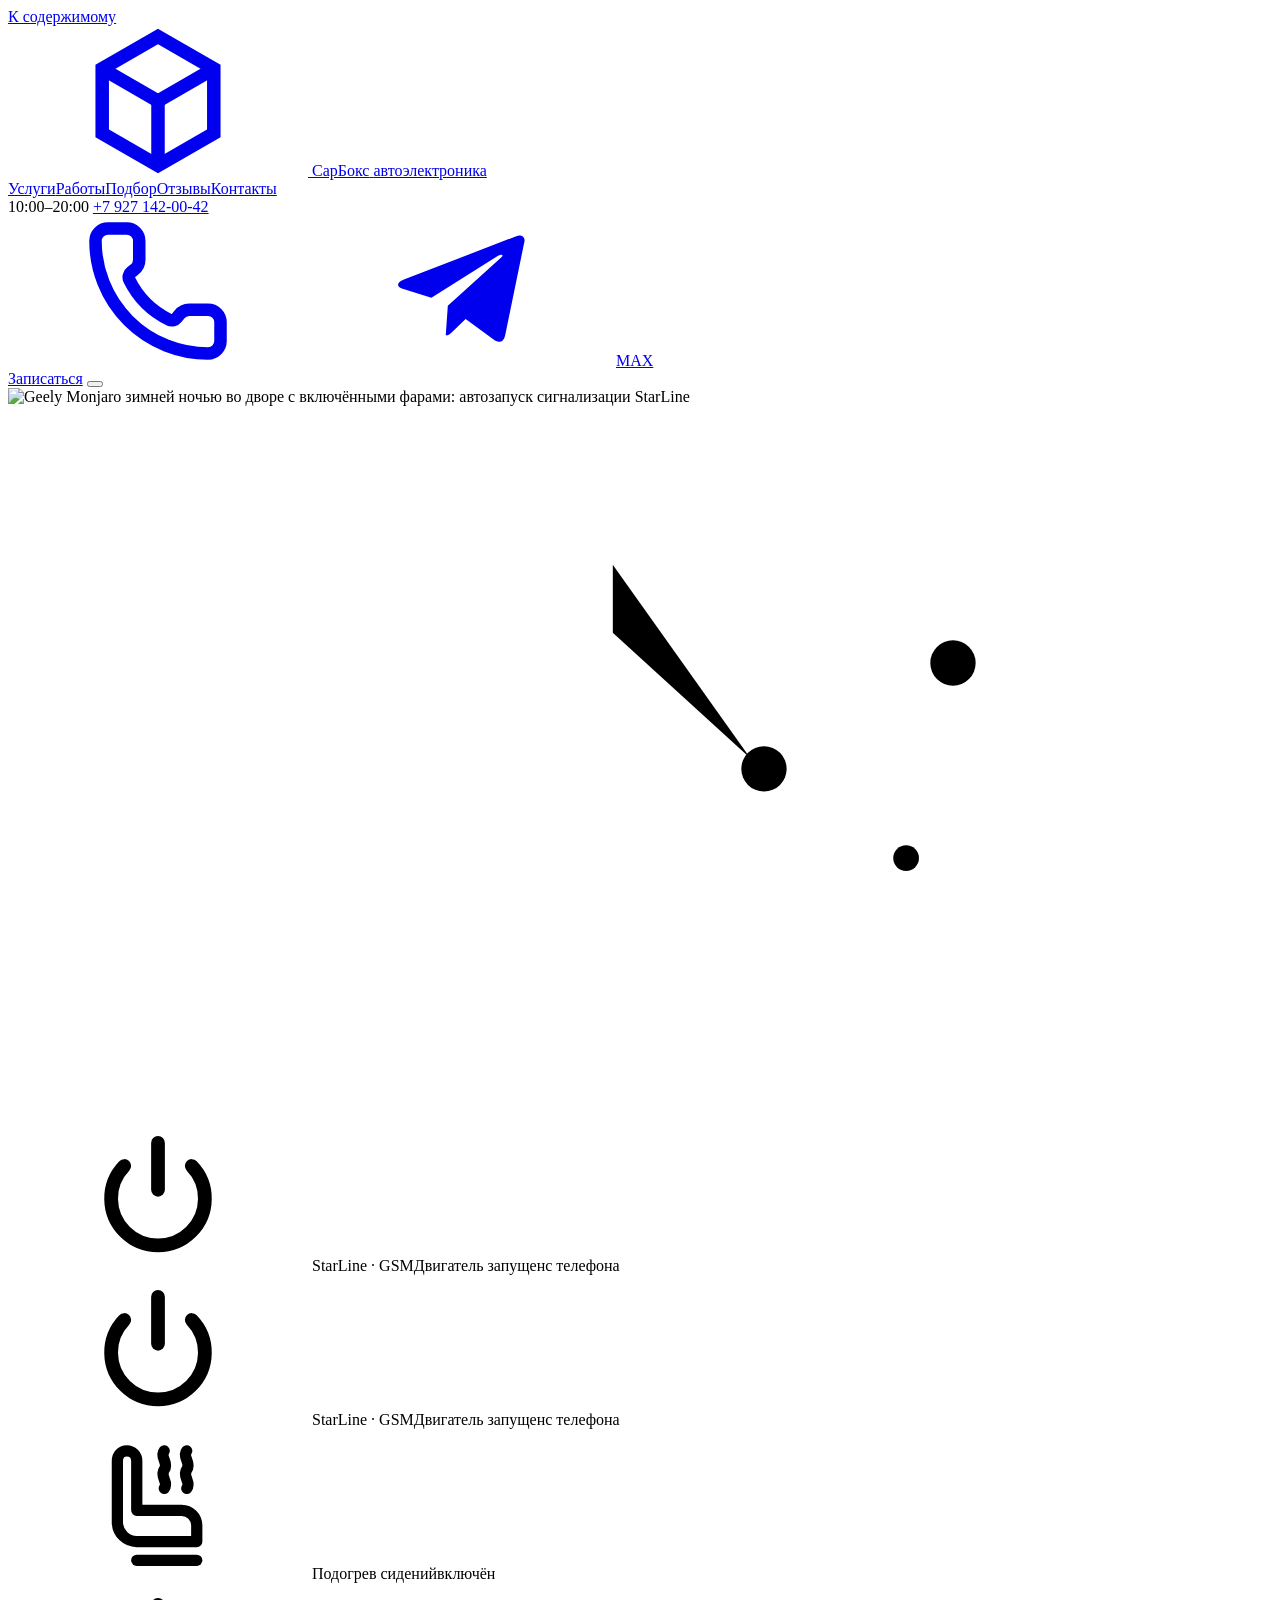
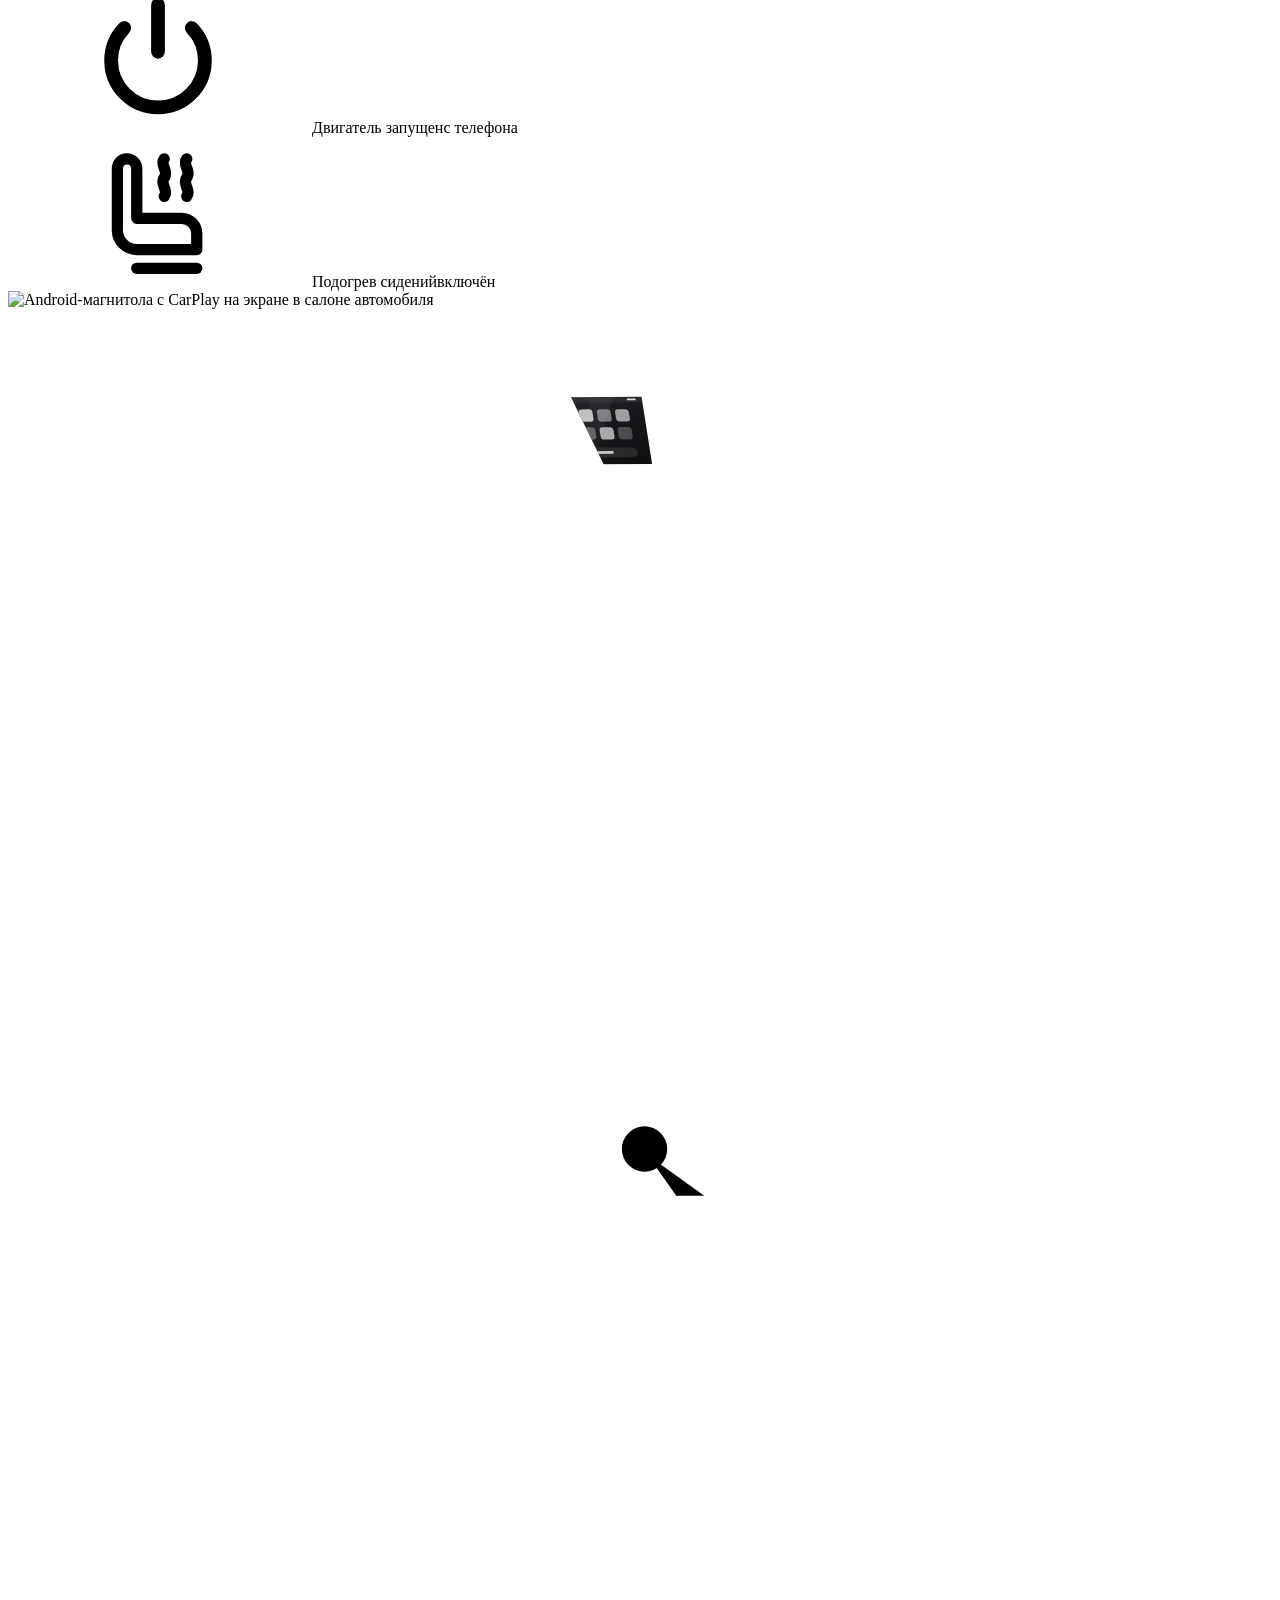
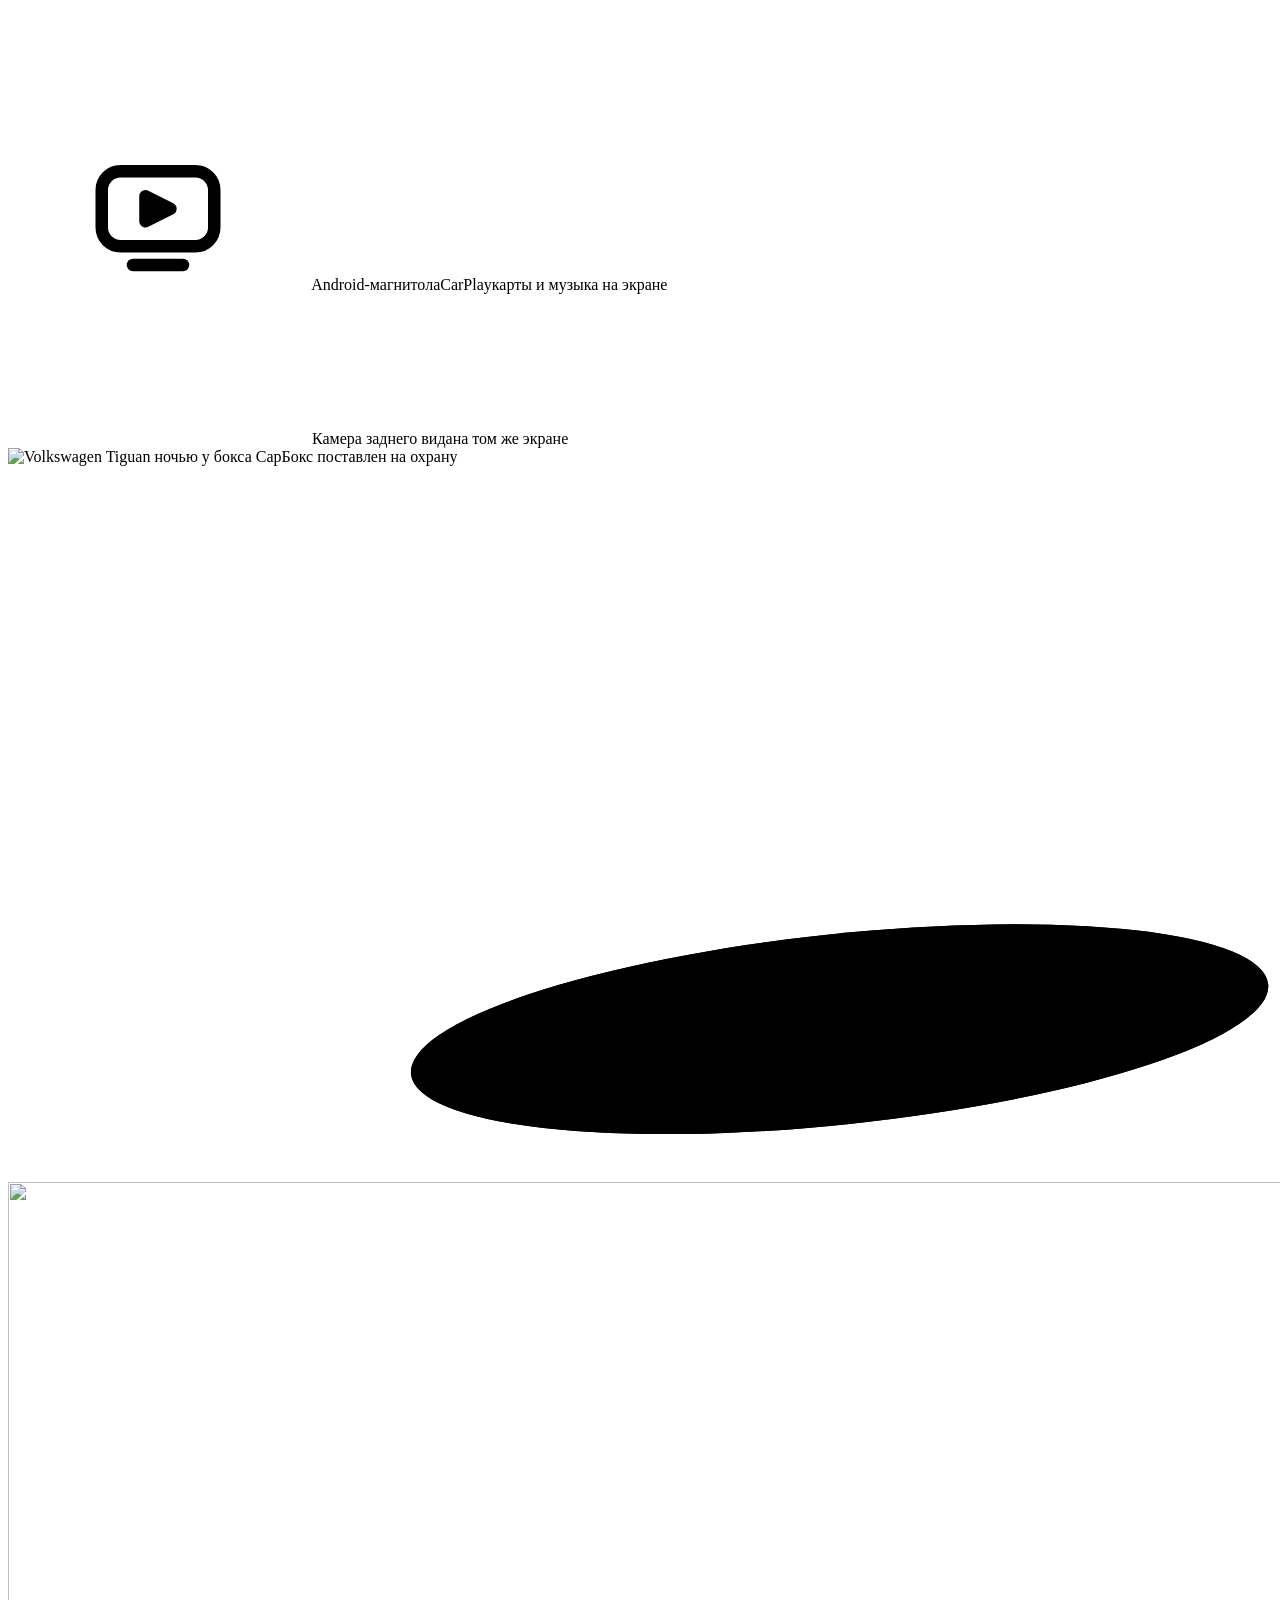
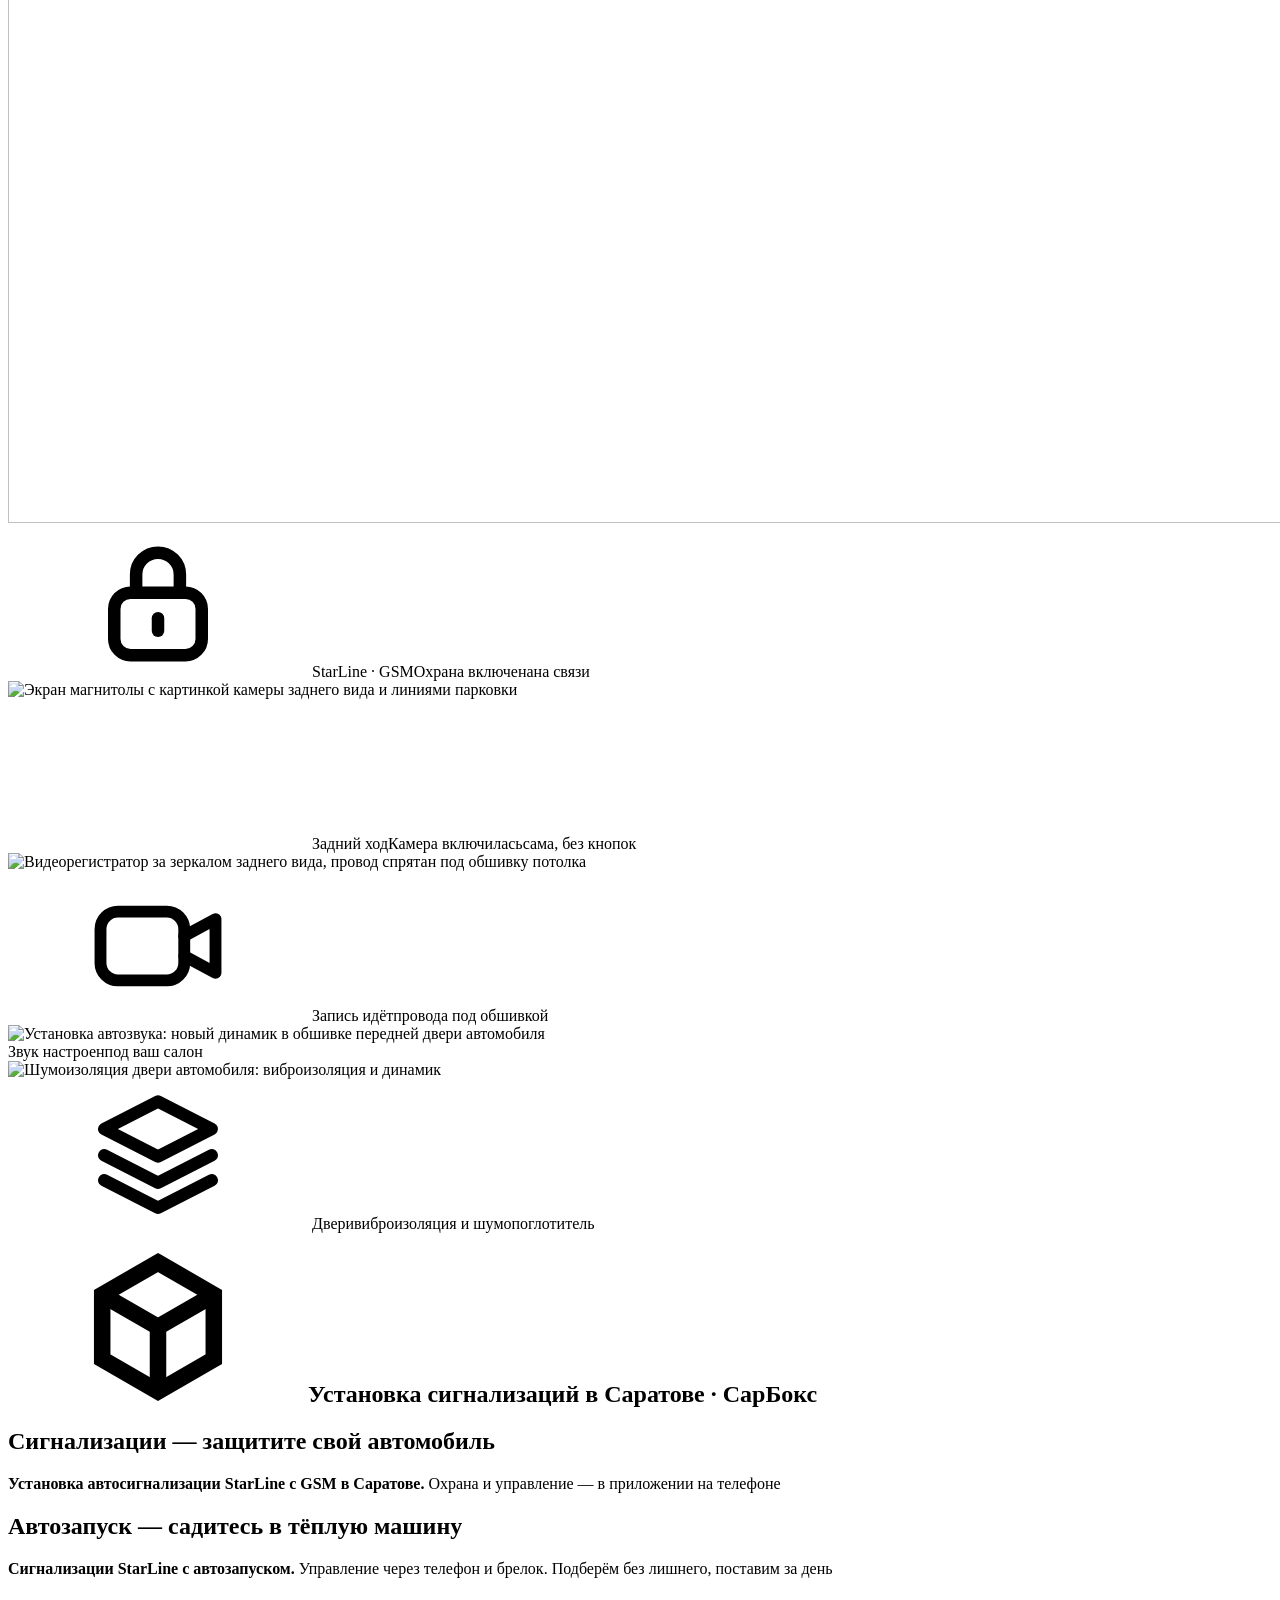
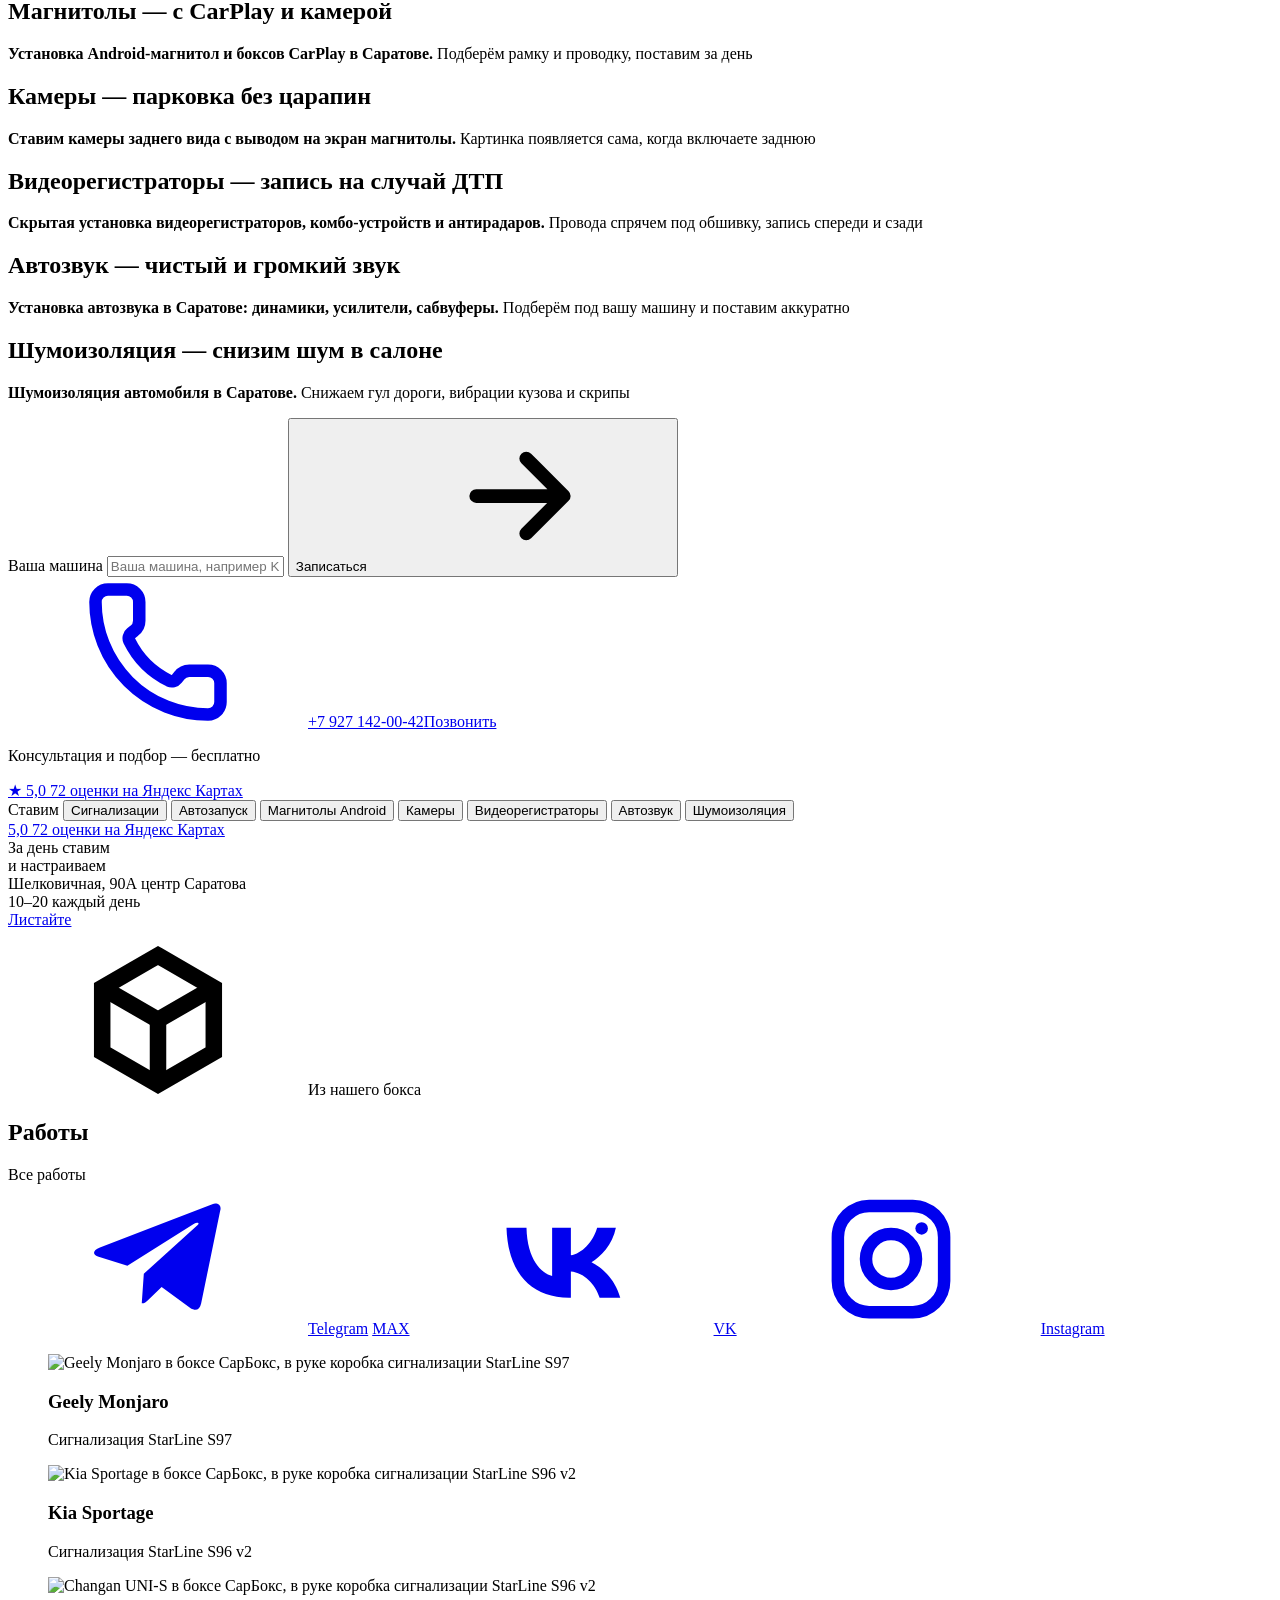
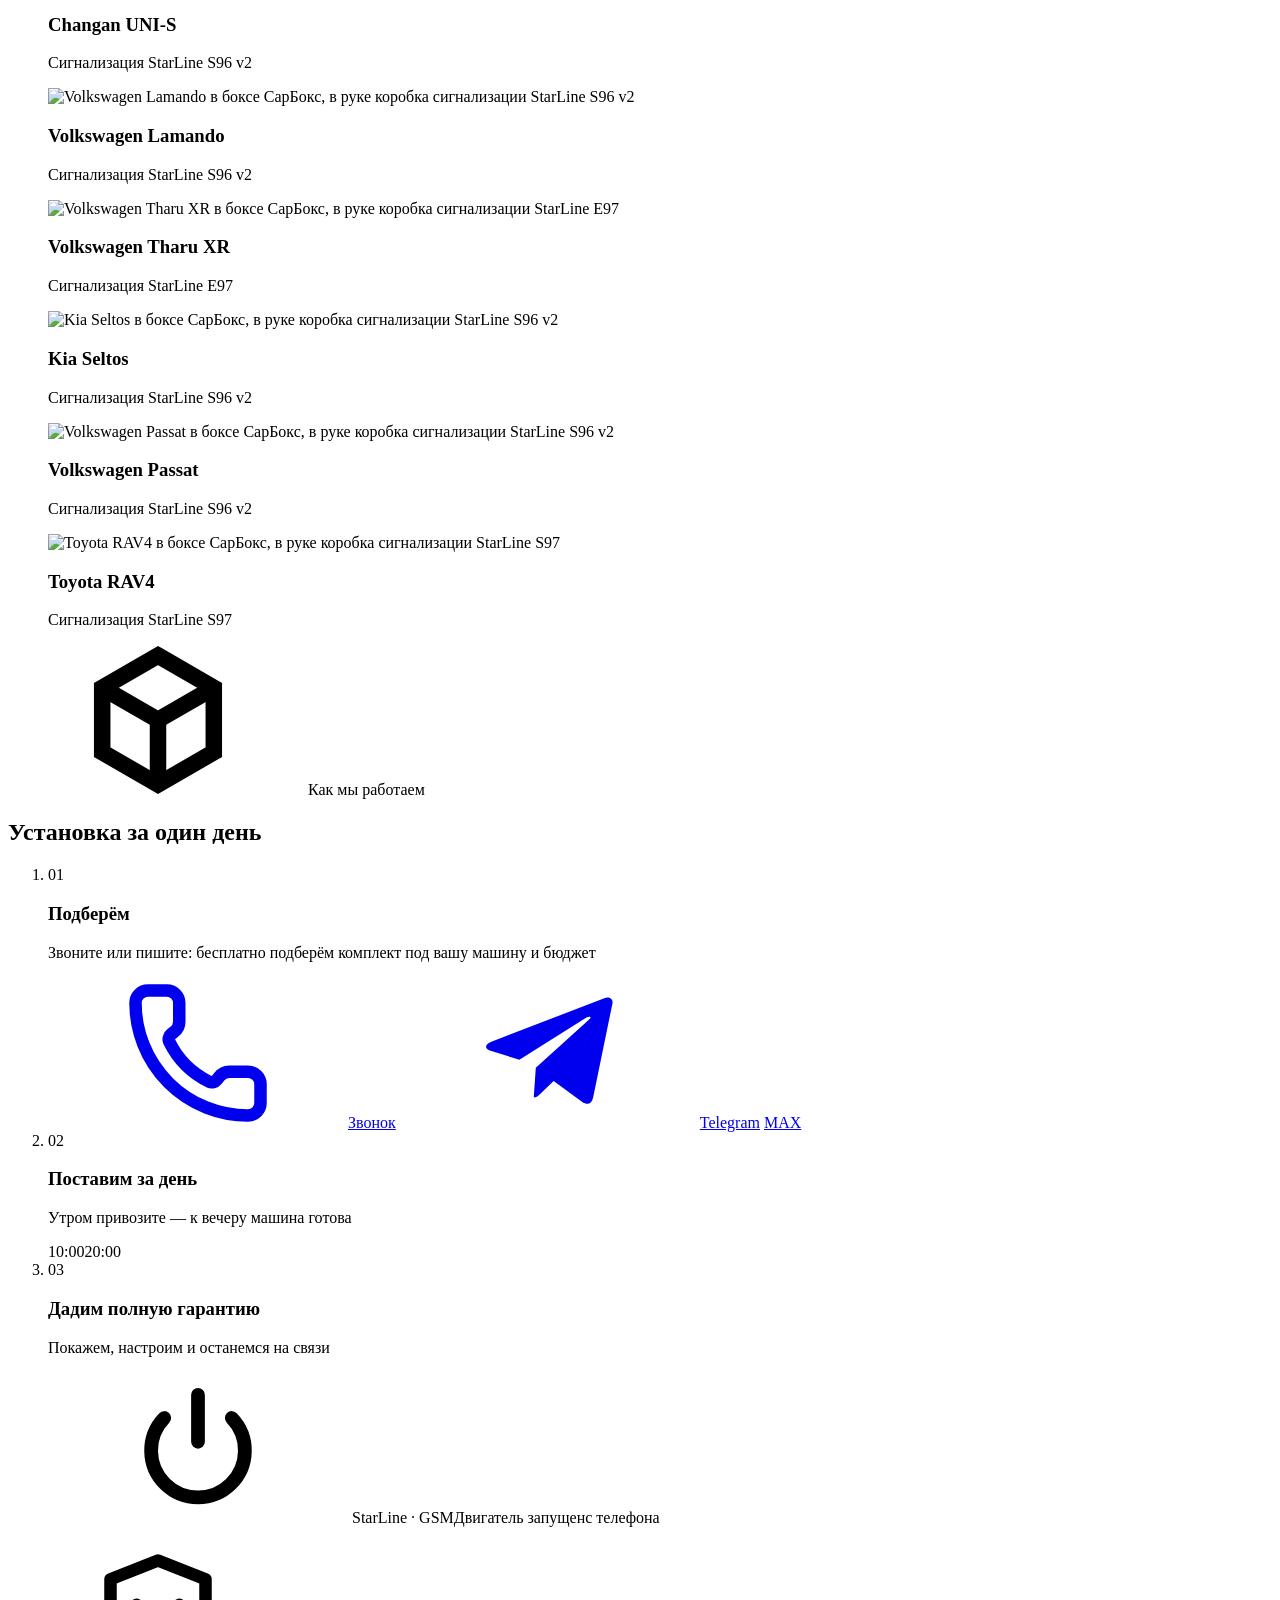
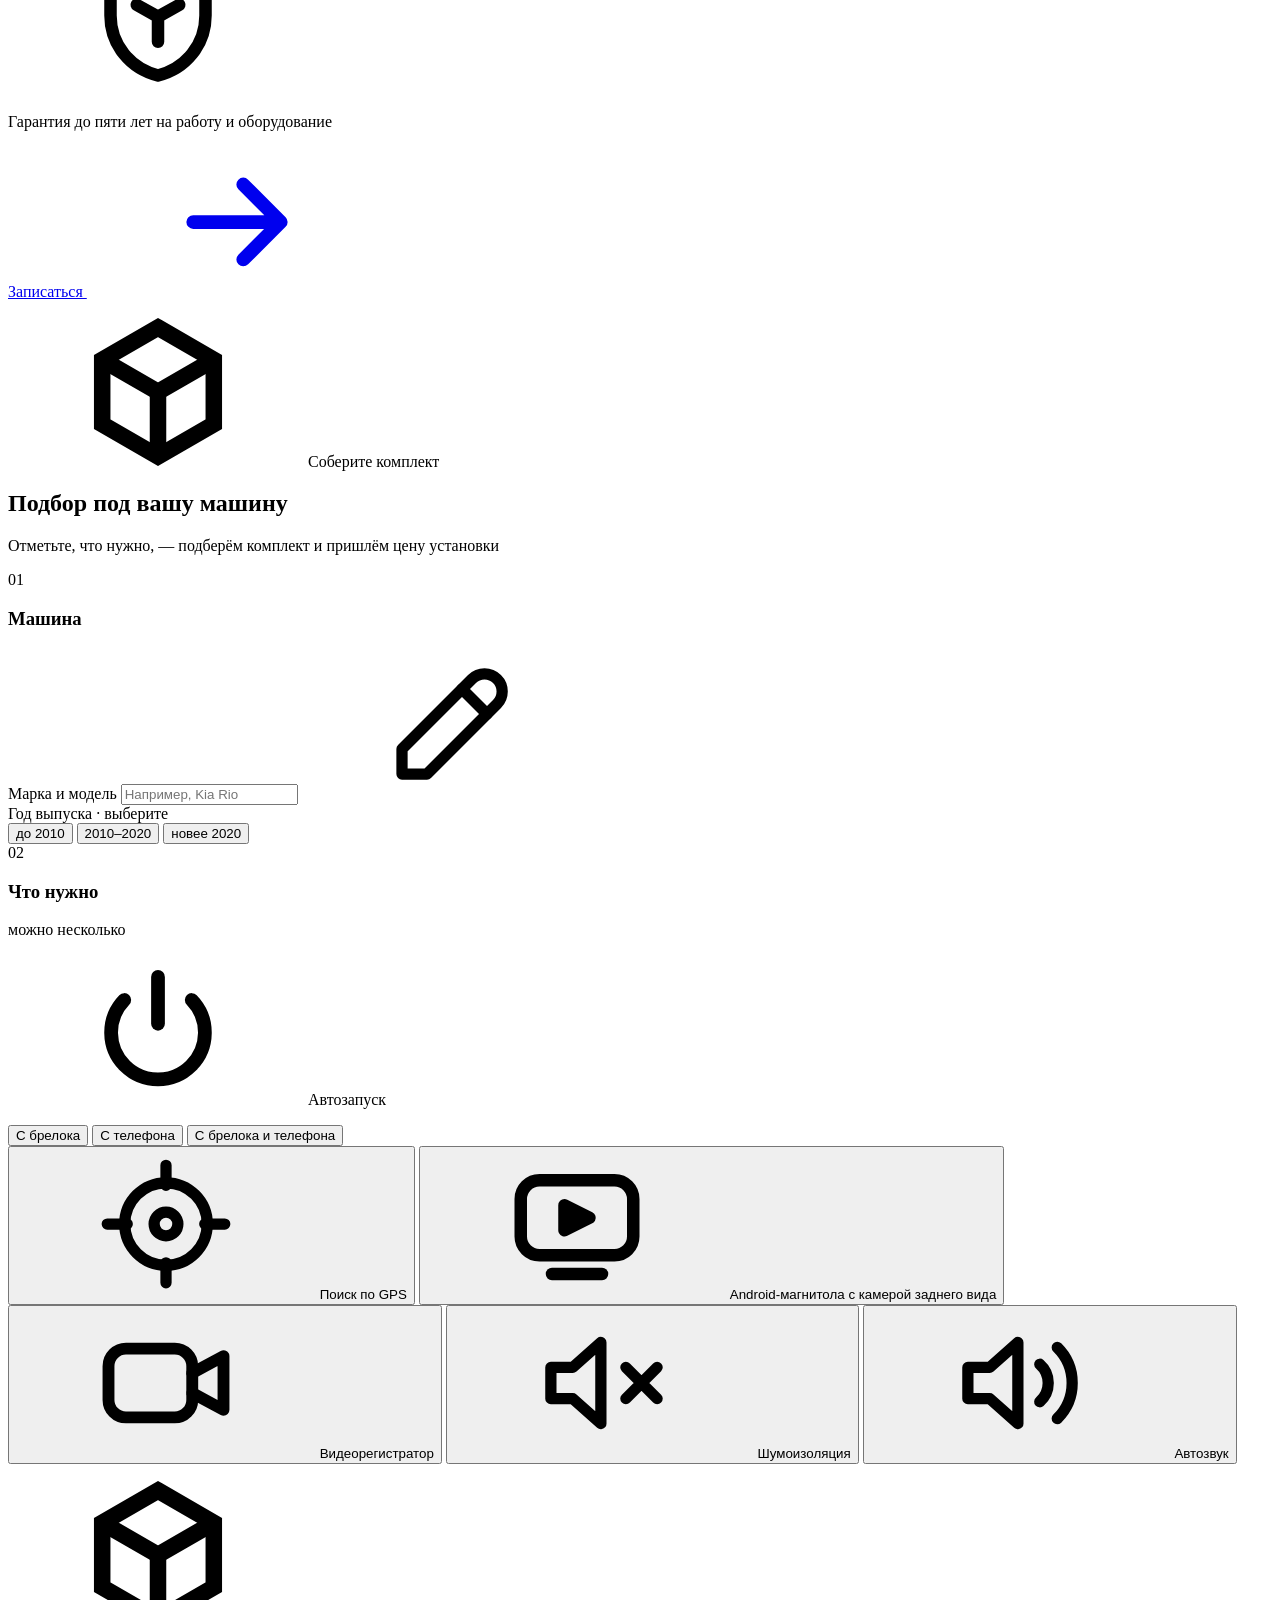
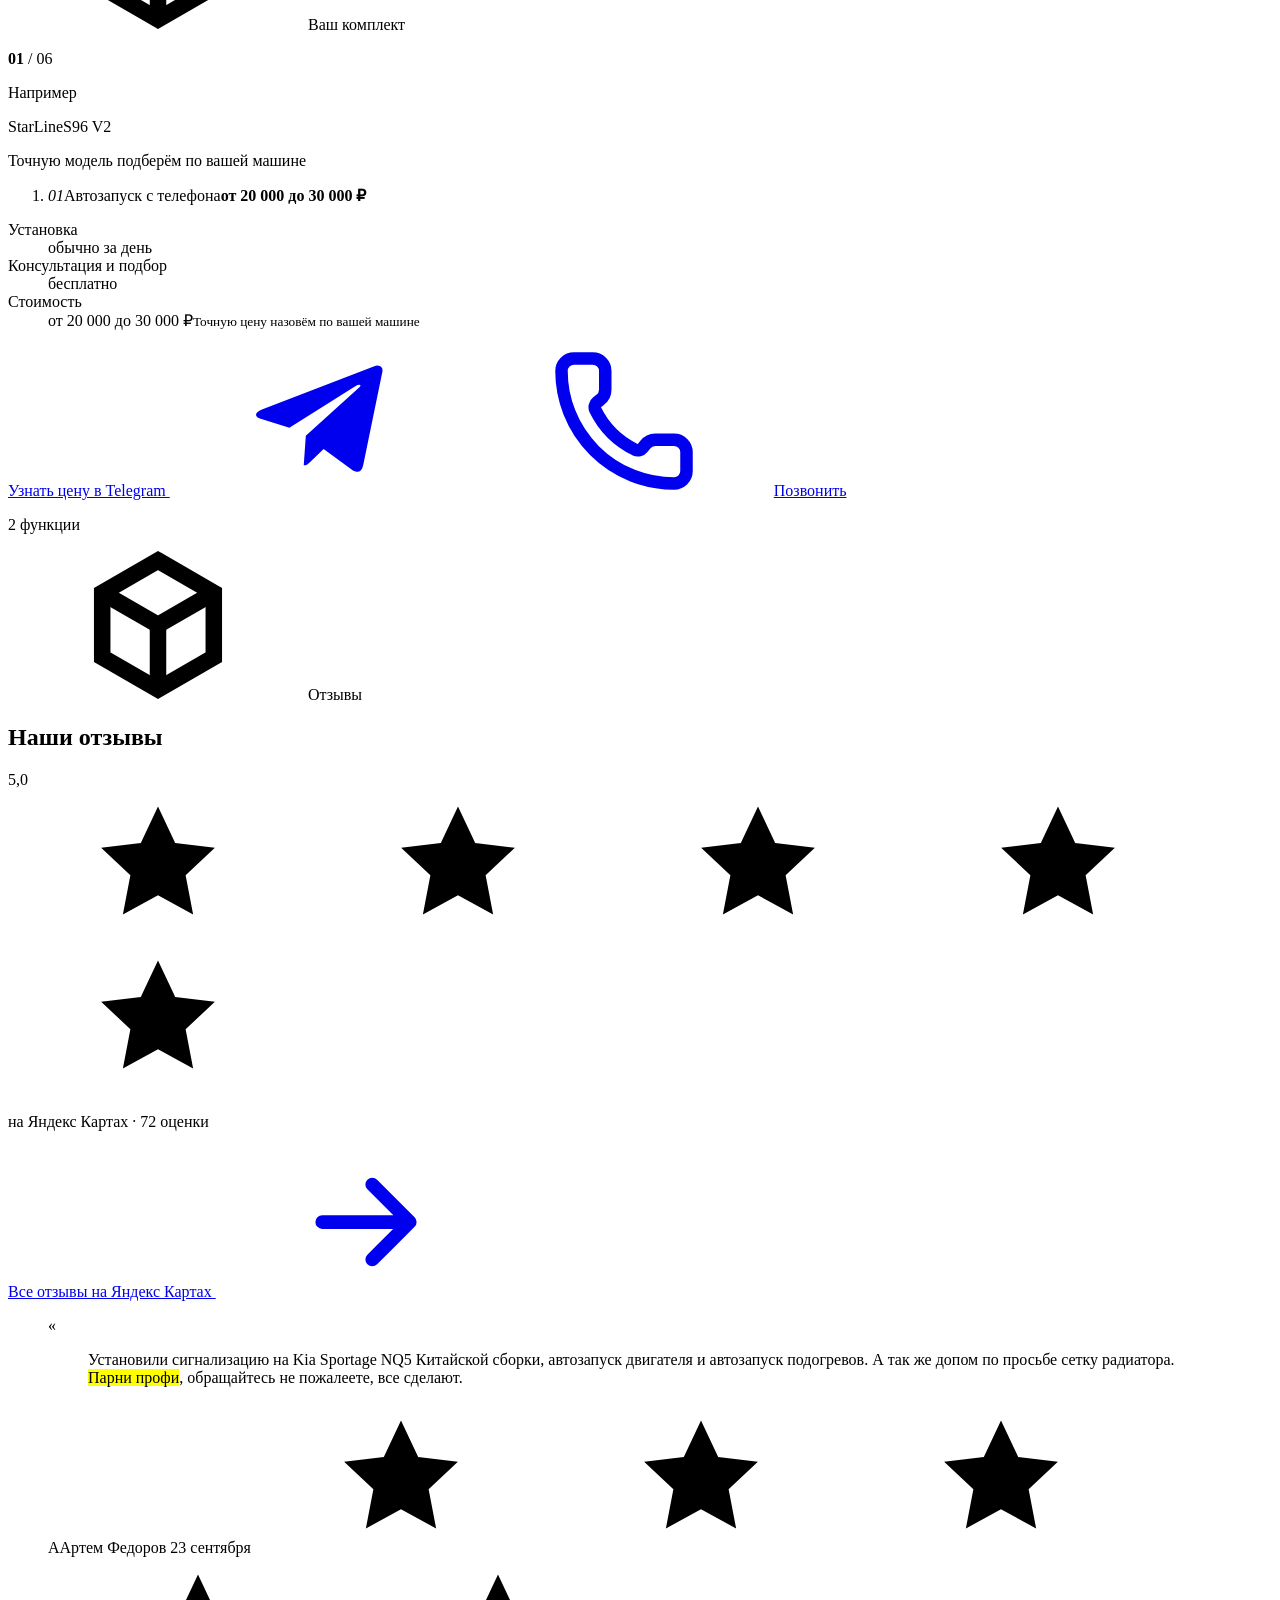
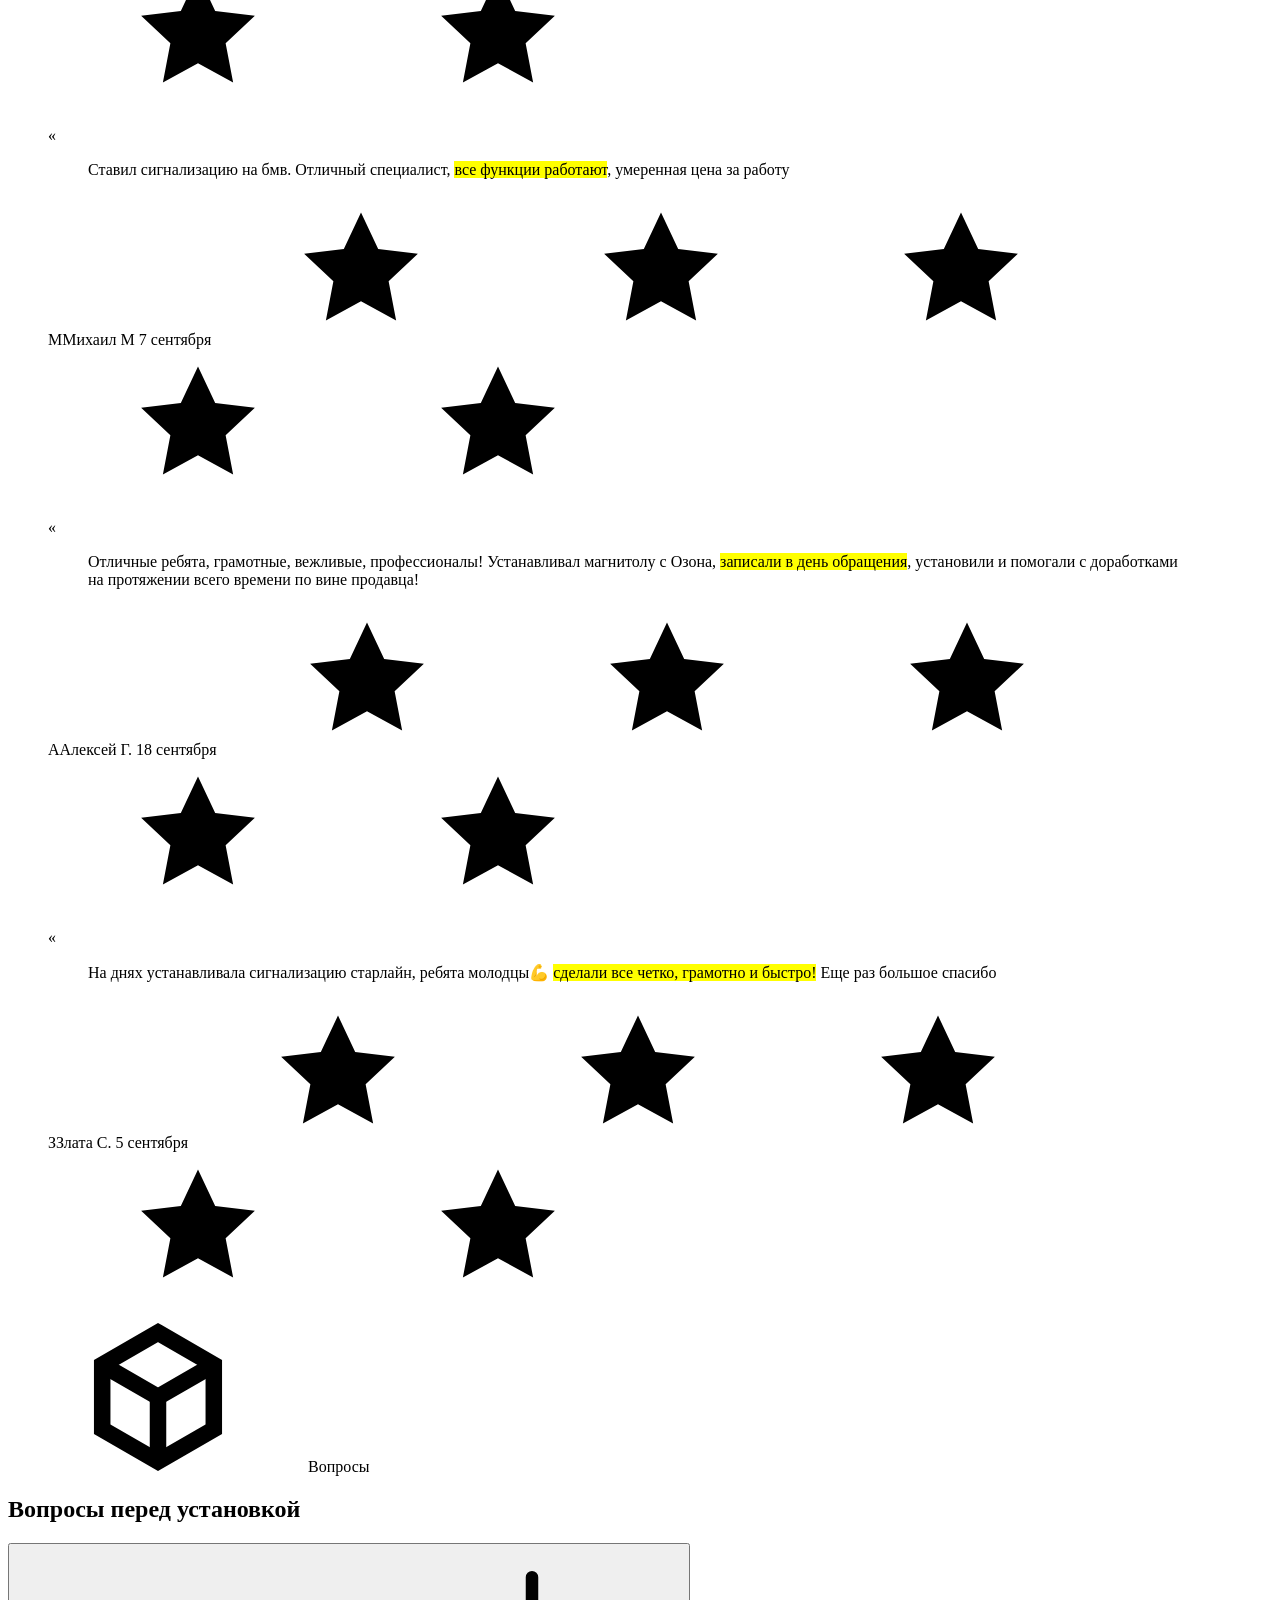
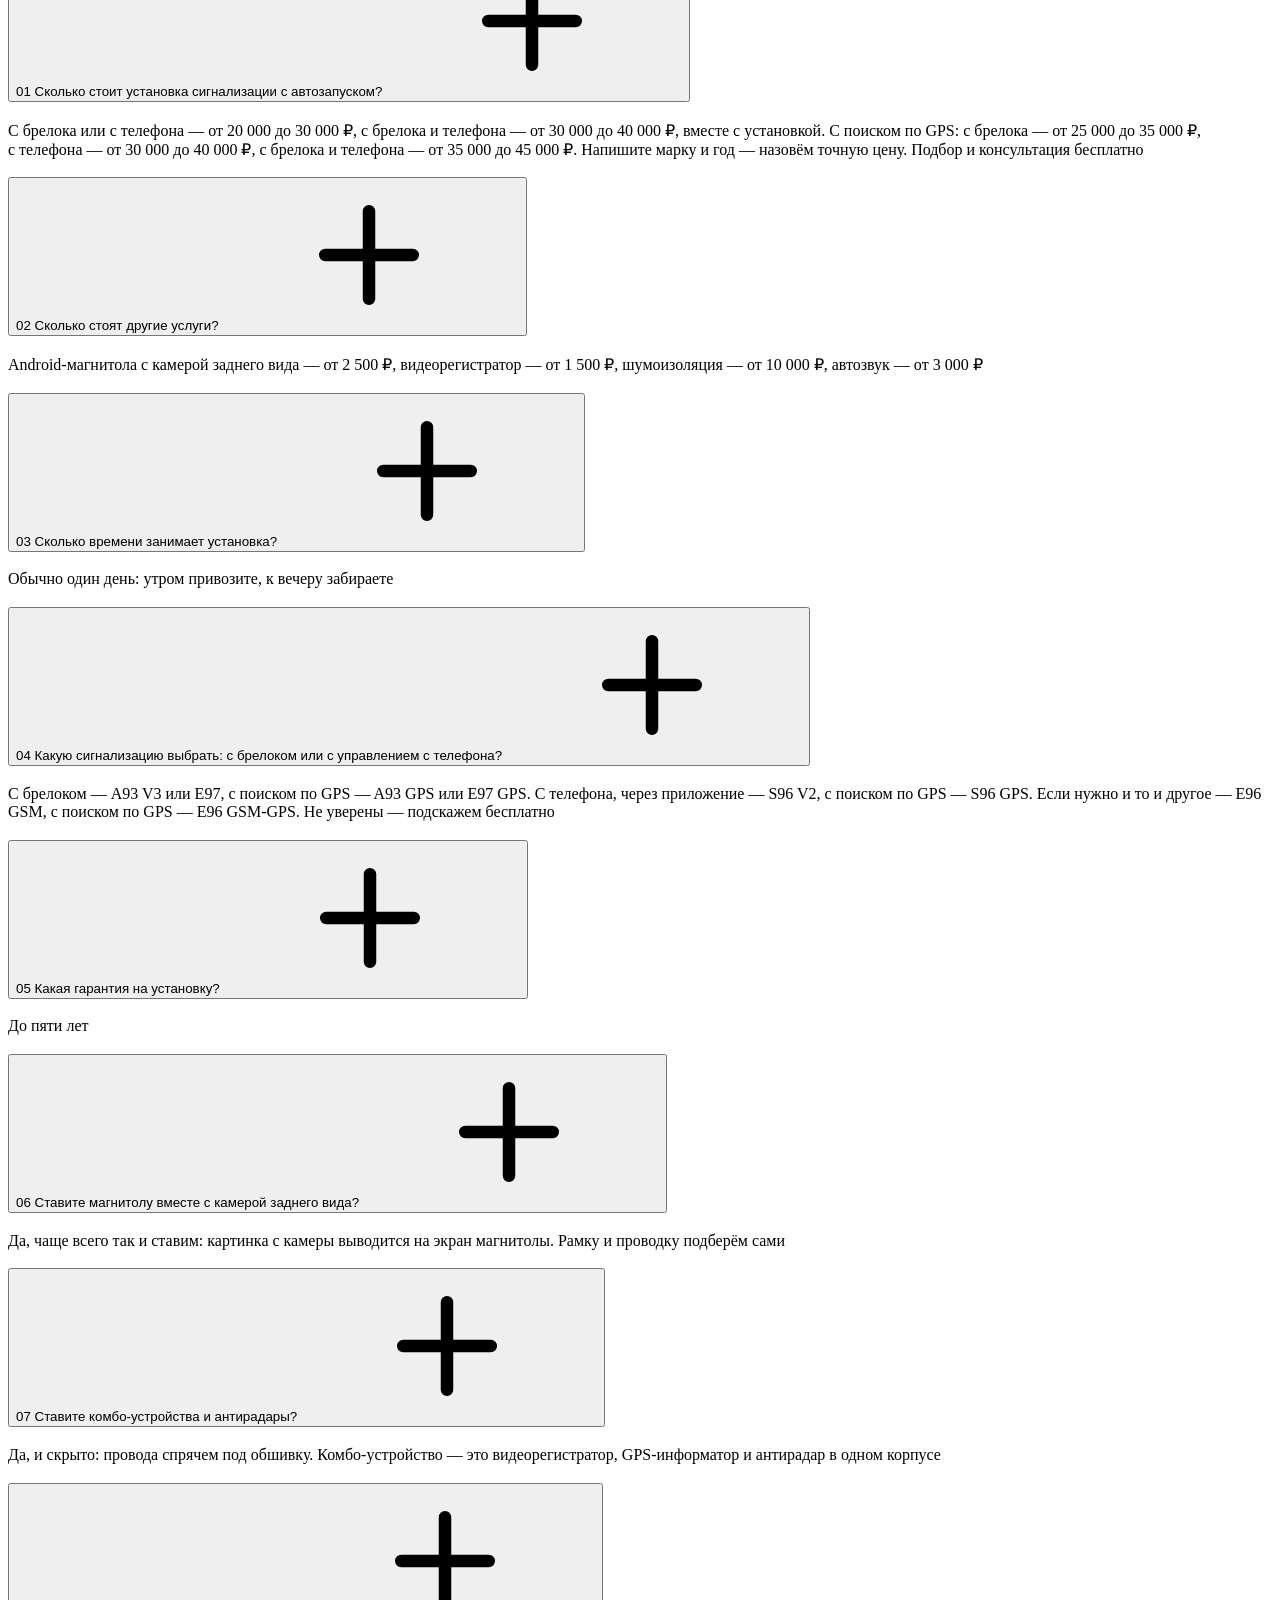
==== commit bad6e25d: "Демо 04.11.2026 20:07" ====
--- a/index.html
+++ b/index.html
@@ -3,20 +3,22 @@
 <head>
 <meta charset="utf-8">
 <meta name="viewport" content="width=device-width, initial-scale=1, viewport-fit=cover">
-<title>Установка сигнализации с автозапуском в Саратове — СарБокс</title>
-<meta name="description" content="Ставим сигнализации StarLine с автозапуском, Android-магнитолы, камеры и автозвук за день. Шелковичная, 90А, ежедневно 10–20. Рейтинг 5,0 на Яндекс Картах">
+<title>Установка сигнализации с автозапуском в Саратове, цена — СарБокс</title>
+<meta name="description" content="Установка автосигнализации StarLine с автозапуском в Саратове от 20 000 ₽, обычно за день. Магнитолы, камеры, регистраторы, автозвук, шумоизоляция. Шелковичная, 90А, рейтинг 5,0">
 <meta name="robots" content="noindex, nofollow">
+
 <link rel="canonical" href="https://andrewmironov13.github.io/sarbox/">
 <link rel="preload" href="/sarbox/assets/RobotoFlex-100_1000-cyrillic-CX9LYUEt.woff2" as="font" type="font/woff2" crossorigin>
 <meta name="theme-color" content="#070708">
 <meta name="format-detection" content="telephone=no">
 <link rel="icon" href="/sarbox/favicon.svg" type="image/svg+xml">
+<link rel="icon" href="/sarbox/favicon-120.png" type="image/png" sizes="120x120">
 <link rel="apple-touch-icon" href="/sarbox/apple-touch-icon.png">
 <meta property="og:type" content="website">
 <meta property="og:locale" content="ru_RU">
 <meta property="og:site_name" content="СарБокс">
-<meta property="og:title" content="Установка сигнализации с автозапуском в Саратове — СарБокс">
-<meta property="og:description" content="Ставим сигнализации StarLine с автозапуском, Android-магнитолы, камеры и автозвук за день. Шелковичная, 90А, ежедневно 10–20. Рейтинг 5,0 на Яндекс Картах">
+<meta property="og:title" content="Установка сигнализации с автозапуском в Саратове, цена — СарБокс">
+<meta property="og:description" content="Установка автосигнализации StarLine с автозапуском в Саратове от 20 000 ₽, обычно за день. Магнитолы, камеры, регистраторы, автозвук, шумоизоляция. Шелковичная, 90А, рейтинг 5,0">
 <meta property="og:url" content="https://andrewmironov13.github.io/sarbox/">
 <meta property="og:image" content="https://andrewmironov13.github.io/sarbox/og.jpg">
 <meta property="og:image:width" content="1200">
@@ -38,16 +40,15 @@
     if (keys.indexOf(svc) < 0) svc = summer ? 'signal' : 'start';
     d.setAttribute('data-svc0', svc);
     // кадр первого экрана грузим сразу, не дожидаясь скрипта
-    var mob = matchMedia('(max-width: 899px)').matches, l = document.createElement('link');
+    var l = document.createElement('link');
     l.rel = 'preload'; l.as = 'image'; l.fetchPriority = 'high';
-    // ролик только у «Сигнализаций» — у них свой постер под телефон; остальные вкладки — картинки
-    l.href = '/sarbox/media/hero/' + (svc === 'signal' ? 'signal' + (mob ? '-m' : '') : svc) + '.webp';
+    l.href = '/sarbox/media/hero/' + svc + '.webp';
     document.head.appendChild(l);
   })();
 </script>
-<script type="application/ld+json">{"@context":"https://schema.org","@graph":[{"@type":["AutoRepair","LocalBusiness"],"@id":"https://andrewmironov13.github.io/sarbox/#org","name":"СарБокс","alternateName":["Сар Бокс","SAR BOX","SarBox"],"description":"Ставим сигнализации StarLine с автозапуском, Android-магнитолы, камеры и автозвук за день. Шелковичная, 90А, ежедневно 10–20. Рейтинг 5,0 на Яндекс Картах","url":"https://andrewmironov13.github.io/sarbox/","image":"https://andrewmironov13.github.io/sarbox/og.jpg","logo":"https://andrewmironov13.github.io/sarbox/apple-touch-icon.png","telephone":["+79271420042","+79085467127"],"address":{"@type":"PostalAddress","streetAddress":"улица Шелковичная, 90А","addressLocality":"Саратов","addressRegion":"Саратовская область","postalCode":"410004","addressCountry":"RU"},"geo":{"@type":"GeoCoordinates","latitude":51.530357,"longitude":45.997974},"hasMap":"https://yandex.ru/maps/org/168306310688/","openingHoursSpecification":[{"@type":"OpeningHoursSpecification","dayOfWeek":["Monday","Tuesday","Wednesday","Thursday","Friday","Saturday","Sunday"],"opens":"10:00","closes":"20:00"}],"areaServed":{"@type":"City","name":"Саратов"},"sameAs":["https://t.me/SarBox64","https://vk.ru/sarbox64","https://yandex.ru/maps/org/168306310688/"],"hasOfferCatalog":{"@type":"OfferCatalog","name":"Установка автоэлектроники","itemListElement":[{"@type":"Offer","itemOffered":{"@type":"Service","name":"Сигнализации","description":"Установка сигнализации StarLine с GSM в Саратове. Охрана и управление — в приложении на телефоне"}},{"@type":"Offer","itemOffered":{"@type":"Service","name":"Автозапуск","description":"Сигнализации StarLine с автозапуском и управлением с телефона. Подберём без лишнего, поставим за день"}},{"@type":"Offer","itemOffered":{"@type":"Service","name":"Магнитолы Android","description":"Установка Android-магнитол и боксов CarPlay в Саратове. Подберём рамку и проводку, поставим за день"}},{"@type":"Offer","itemOffered":{"@type":"Service","name":"Камеры","description":"Ставим камеры заднего вида с выводом на экран магнитолы. Картинка появляется сама, когда включаете заднюю"}},{"@type":"Offer","itemOffered":{"@type":"Service","name":"Регистраторы","description":"Скрытая установка видеорегистраторов: провода спрячем в обшивку. Запись спереди и сзади"}},{"@type":"Offer","itemOffered":{"@type":"Service","name":"Автозвук","description":"Установка автозвука: динамики, усилители, сабвуферы. Подберём под вашу машину и поставим аккуратно"}},{"@type":"Offer","itemOffered":{"@type":"Service","name":"Шумоизоляция","description":"Шумоизоляция дверей и салона автомобиля. Подберём материалы под вашу машину"}}]}}]}</script>
-  <script type="module" crossorigin src="/sarbox/assets/index-Ux4TMbvr.js"></script>
-  <link rel="stylesheet" crossorigin href="/sarbox/assets/style-B4chg17T.css">
+<script type="application/ld+json">{"@context":"https://schema.org","@graph":[{"@type":["AutoRepair","LocalBusiness"],"@id":"https://andrewmironov13.github.io/sarbox/#org","name":"СарБокс","alternateName":["Сар Бокс","SAR BOX","SarBox"],"description":"Установка автосигнализации StarLine с автозапуском в Саратове от 20 000 ₽, обычно за день. Магнитолы, камеры, регистраторы, автозвук, шумоизоляция. Шелковичная, 90А, рейтинг 5,0","url":"https://andrewmironov13.github.io/sarbox/","image":"https://andrewmironov13.github.io/sarbox/og.jpg","logo":"https://andrewmironov13.github.io/sarbox/apple-touch-icon.png","telephone":["+79271420042","+79085467127"],"address":{"@type":"PostalAddress","streetAddress":"улица Шелковичная, 90А","addressLocality":"Саратов","addressRegion":"Саратовская область","postalCode":"410004","addressCountry":"RU"},"geo":{"@type":"GeoCoordinates","latitude":51.530357,"longitude":45.997974},"hasMap":"https://yandex.ru/maps/org/168306310688/","openingHoursSpecification":[{"@type":"OpeningHoursSpecification","dayOfWeek":["Monday","Tuesday","Wednesday","Thursday","Friday","Saturday","Sunday"],"opens":"10:00","closes":"20:00"}],"areaServed":{"@type":"City","name":"Саратов"},"sameAs":["https://t.me/SarBox64","https://vk.com/sarbox64","https://6max.ru/sarbox","https://yandex.ru/maps/org/168306310688/"],"priceRange":"от 1 500 ₽","hasOfferCatalog":{"@type":"OfferCatalog","name":"Установка автоэлектроники","itemListElement":[{"@type":"Offer","itemOffered":{"@type":"Service","name":"Установка сигнализации с автозапуском","description":"Сигнализации StarLine с автозапуском. Управление через телефон и брелок. Подберём без лишнего, поставим за день"},"priceSpecification":{"@type":"PriceSpecification","minPrice":20000,"maxPrice":45000,"priceCurrency":"RUB"}},{"@type":"Offer","itemOffered":{"@type":"Service","name":"Установка автосигнализации StarLine","description":"Установка автосигнализации StarLine с GSM в Саратове. Охрана и управление — в приложении на телефоне"},"priceSpecification":{"@type":"PriceSpecification","minPrice":20000,"maxPrice":45000,"priceCurrency":"RUB"}},{"@type":"Offer","itemOffered":{"@type":"Service","name":"Установка Android-магнитолы с камерой заднего вида","description":"Установка Android-магнитол и боксов CarPlay в Саратове. Подберём рамку и проводку, поставим за день"},"priceSpecification":{"@type":"PriceSpecification","minPrice":2500,"priceCurrency":"RUB"}},{"@type":"Offer","itemOffered":{"@type":"Service","name":"Установка камеры заднего вида","description":"Ставим камеры заднего вида с выводом на экран магнитолы. Картинка появляется сама, когда включаете заднюю"}},{"@type":"Offer","itemOffered":{"@type":"Service","name":"Скрытая установка видеорегистратора, комбо-устройства и антирадара","description":"Скрытая установка видеорегистраторов, комбо-устройств и антирадаров. Провода спрячем под обшивку, запись спереди и сзади"},"priceSpecification":{"@type":"PriceSpecification","minPrice":1500,"priceCurrency":"RUB"}},{"@type":"Offer","itemOffered":{"@type":"Service","name":"Установка автозвука","description":"Установка автозвука в Саратове: динамики, усилители, сабвуферы. Подберём под вашу машину и поставим аккуратно"},"priceSpecification":{"@type":"PriceSpecification","minPrice":3000,"priceCurrency":"RUB"}},{"@type":"Offer","itemOffered":{"@type":"Service","name":"Шумоизоляция автомобиля","description":"Шумоизоляция автомобиля в Саратове. Снижаем гул дороги, вибрации кузова и скрипы"},"priceSpecification":{"@type":"PriceSpecification","minPrice":10000,"priceCurrency":"RUB"}}]}},{"@type":"WebSite","@id":"https://andrewmironov13.github.io/sarbox/#site","url":"https://andrewmironov13.github.io/sarbox/","name":"СарБокс","alternateName":["Сар Бокс","SAR BOX","SarBox"],"inLanguage":"ru-RU","publisher":{"@id":"https://andrewmironov13.github.io/sarbox/#org"}}]}</script>
+  <script type="module" crossorigin src="/sarbox/assets/index-DoaFRdNP.js"></script>
+  <link rel="stylesheet" crossorigin href="/sarbox/assets/style-CWY_qdio.css">
 </head>
 <body>
 
@@ -55,6 +56,9 @@
   <symbol id="i-phone" viewBox="0 0 24 24"><path fill="none" stroke="currentColor" stroke-width="2" stroke-linecap="round" stroke-linejoin="round" d="M13.8 16.6a1 1 0 0 0 1.2-.3l.4-.5a2 2 0 0 1 1.6-.8h3a2 2 0 0 1 2 2v3a2 2 0 0 1-2 2A18 18 0 0 1 2 4a2 2 0 0 1 2-2h3a2 2 0 0 1 2 2v3a2 2 0 0 1-.8 1.6l-.5.4a1 1 0 0 0-.3 1.2 14 14 0 0 0 6.4 6.4"/></symbol>
   <symbol id="i-tg" viewBox="0 0 24 24"><path fill="currentColor" d="M21.94 4.32 18.9 19.1c-.22 1.02-.83 1.27-1.68.79l-4.64-3.42-2.24 2.16c-.25.25-.46.46-.94.46l.33-4.74 8.62-7.79c.38-.33-.08-.52-.58-.19L7.1 13.08l-4.6-1.44c-1-.31-1.02-1 .21-1.48l17.98-6.93c.83-.31 1.56.19 1.25 1.09Z"/></symbol>
   <symbol id="i-vk" viewBox="0 0 24 24"><path fill="currentColor" d="M12.8 18.2C6.6 18.2 3 14 2.8 7h3.2c.1 5.1 2.4 7.3 4.1 7.7V7h3v4.4c1.7-.2 3.6-2.2 4.2-4.4h3c-.5 2.7-2.5 4.7-3.9 5.5 1.4.7 3.7 2.4 4.6 5.7h-3.3c-.7-2.2-2.5-4-4.6-4.2v4.2z"/></symbol>
+  <symbol id="i-ig" viewBox="0 0 24 24"><g fill="none" stroke="currentColor" stroke-width="2" stroke-linecap="round" stroke-linejoin="round"><rect x="3.5" y="3.5" width="17" height="17" rx="5"/><circle cx="12" cy="12" r="4"/><path d="M16.9 7.1h.01"/></g></symbol>
+  <symbol id="i-audio" viewBox="0 0 24 24"><g fill="none" stroke="currentColor" stroke-width="1.8" stroke-linecap="round" stroke-linejoin="round"><path d="M3.5 9.5v5H7l4.5 4v-13L7 9.5Z"/><path d="M15 9a4 4 0 0 1 0 6"/><path d="M17.8 6.3a8 8 0 0 1 0 11.4"/></g></symbol>
+  <symbol id="i-quiet" viewBox="0 0 24 24"><g fill="none" stroke="currentColor" stroke-width="1.8" stroke-linecap="round" stroke-linejoin="round"><path d="M3.5 9.5v5H7l4.5 4v-13L7 9.5Z"/><path d="M15.5 9.5l5 5M20.5 9.5l-5 5"/></g></symbol>
   <symbol id="i-arrow" viewBox="0 0 24 24"><path fill="none" stroke="currentColor" stroke-width="2.2" stroke-linecap="round" stroke-linejoin="round" d="M5 12h14M13 6l6 6-6 6"/></symbol>
   <symbol id="i-cube" viewBox="0 0 100 100"><g fill="none" stroke="currentColor" stroke-width="11"><polygon points="50,7 87.2,28.5 87.2,71.5 50,93 12.8,71.5 12.8,28.5"/><polyline points="12.8,28.5 50,50 87.2,28.5"/><line x1="50" y1="50" x2="50" y2="93"/></g></symbol>
   <symbol id="i-cube-logo" viewBox="0 0 100 100"><g fill="none" stroke="currentColor" stroke-width="9" stroke-linejoin="miter"><polygon points="50,7 87.2,28.5 87.2,71.5 50,93 12.8,71.5 12.8,28.5"/><polyline points="12.8,28.5 50,50 87.2,28.5"/><line x1="50" y1="50" x2="50" y2="93"/></g></symbol>
@@ -94,6 +98,7 @@
       <div class="nav__quick">
         <a class="qbtn qbtn--phone" href="tel:+79271420042" aria-label="Позвонить" data-goal="phone"><svg><use href="#i-phone"/></svg></a>
         <a class="qbtn qbtn--tg" href="https://t.me/nikey1m" target="_blank" rel="noopener" aria-label="Написать в Telegram" data-goal="tg"><svg><use href="#i-tg"/></svg></a>
+        <a class="qbtn qbtn--max" href="https://max.ru/u/f9LHodD0cOIJMrdn9lwuGZsSgtCtZ7aUzFgmeUHNEuch2HJ5KREf36EtE7Q" target="_blank" rel="noopener" aria-label="Написать в MAX" data-goal="max">MAX</a>
       </div>
       <a class="btn btn--sm nav__cta" href="https://t.me/nikey1m" target="_blank" rel="noopener" data-book>Записаться</a>
       <button class="burger" type="button" aria-label="Меню" aria-expanded="false" aria-controls="menu" data-menu><span></span></button>
@@ -107,37 +112,46 @@
 <section class="hero" id="top">
 
   <div class="hero-slots">
-    <!-- ЗИМА: автозапуск. Картинка двора, машина уже заведена -->
+    <!-- ЗИМА: автозапуск. Monjaro из работ Никиты во дворе, фары горят, снег на капоте подтаял -->
     <div class="hero-slot slot--still is-active" data-svc="start" aria-hidden="true">
       <div class="hero-stage stage--w">
-        <img class="hero-frame" data-src="/sarbox/media/hero/start.webp" data-srcset="/sarbox/media/hero/start-1120.webp 1120w, /sarbox/media/hero/start.webp 1672w" sizes="(max-width: 899px) 180vw, 110vw" alt="" decoding="async" fetchpriority="high" width="1672" height="941">
+        <img class="hero-frame" data-src="/sarbox/media/hero/start.webp" data-srcset="/sarbox/media/hero/start-1120.webp 1120w, /sarbox/media/hero/start.webp 1672w" sizes="(max-width: 899px) 180vw, 110vw" alt="Geely Monjaro зимней ночью во дворе с включёнными фарами: автозапуск сигнализации StarLine" decoding="async" fetchpriority="high" width="1672" height="941">
         <svg class="hero-leaders" viewBox="0 0 1672 941" preserveAspectRatio="none">
-          <g class="d-only">
-            <path pathLength="1" d="M1258 250V328"/>
-            <circle class="dot-halo" cx="1258" cy="344" r="17"/><circle class="dot-back" cx="1258" cy="344" r="9"/><circle class="dot-ring" cx="1258" cy="344" r="9"/><circle class="dot-core" cx="1258" cy="344" r="3.6"/>
-            <path pathLength="1" d="M1150 640H1128L1072 470"/>
-            <circle class="dot-halo" cx="1066" cy="456" r="17"/><circle class="dot-back" cx="1066" cy="456" r="9"/><circle class="dot-ring" cx="1066" cy="456" r="9"/><circle class="dot-core" cx="1066" cy="456" r="3.6"/>
+          <g class="d-only t-hide">
+            <path pathLength="1" d="M1250 250V328"/>
+            <circle class="dot-halo" cx="1250" cy="344" r="17"/><circle class="dot-back" cx="1250" cy="344" r="9"/><circle class="dot-ring" cx="1250" cy="344" r="9"/><circle class="dot-core" cx="1250" cy="344" r="3.6"/>
+            <path pathLength="1" d="M1188 734V614"/>
+            <circle class="dot-halo" cx="1188" cy="598" r="17"/><circle class="dot-back" cx="1188" cy="598" r="9"/><circle class="dot-ring" cx="1188" cy="598" r="9"/><circle class="dot-core" cx="1188" cy="598" r="3.6"/>
+          </g>
+          <!-- ноутбуки 900–1260: места мало, одна плашка сверху, указатель на подтаявший капот -->
+          <g class="t-only">
+            <path pathLength="1" d="M1000 262V464"/>
+            <circle class="dot-halo" cx="1000" cy="480" r="17"/><circle class="dot-back" cx="1000" cy="480" r="9"/><circle class="dot-ring" cx="1000" cy="480" r="9"/><circle class="dot-core" cx="1000" cy="480" r="3.6"/>
           </g>
           <g class="m-only">
-            <path pathLength="1" d="M1260 232V318"/>
-            <circle class="dot-halo" cx="1260" cy="330" r="30"/><circle class="dot-back" cx="1260" cy="330" r="16"/><circle class="dot-ring" cx="1260" cy="330" r="16"/><circle class="dot-core" cx="1260" cy="330" r="6.5"/>
-            <path pathLength="1" d="M760 232V300L1040 440"/>
-            <circle class="dot-halo" cx="1062" cy="452" r="30"/><circle class="dot-back" cx="1062" cy="452" r="16"/><circle class="dot-ring" cx="1062" cy="452" r="16"/><circle class="dot-core" cx="1062" cy="452" r="6.5"/>
+            <path pathLength="1" d="M1250 210V318"/>
+            <circle class="dot-halo" cx="1250" cy="340" r="30"/><circle class="dot-back" cx="1250" cy="340" r="16"/><circle class="dot-ring" cx="1250" cy="340" r="16"/><circle class="dot-core" cx="1250" cy="340" r="6.5"/>
+            <path pathLength="1" d="M800 210V300L982 466"/>
+            <circle class="dot-halo" cx="1000" cy="480" r="30"/><circle class="dot-back" cx="1000" cy="480" r="16"/><circle class="dot-ring" cx="1000" cy="480" r="16"/><circle class="dot-core" cx="1000" cy="480" r="6.5"/>
           </g>
         </svg>
-        <div class="note note--eng d-only" style="left:68.8%; top:68%">
+        <div class="note note--eng d-only t-hide" style="left:70%; top:78%">
           <span class="note__ic"><svg><use href="#i-power"/></svg></span>
           <span class="note__b"><span class="note__app">StarLine · GSM</span><span class="note__t">Двигатель запущен</span><span class="note__s">с телефона <i class="note__live"></i></span></span>
         </div>
-        <div class="note note--seat d-only" style="left:68.5%; top:22.6%">
+        <div class="note note--eng t-only" style="left:46%; top:12%">
+          <span class="note__ic"><svg><use href="#i-power"/></svg></span>
+          <span class="note__b"><span class="note__app">StarLine · GSM</span><span class="note__t">Двигатель запущен</span><span class="note__s">с телефона <i class="note__live"></i></span></span>
+        </div>
+        <div class="note note--seat d-only t-hide" style="left:60%; top:18%">
           <span class="note__ic note__ic--dark"><svg><use href="#i-seat"/></svg></span>
           <span class="note__b"><span class="note__t">Подогрев сидений</span><span class="note__s">включён <span class="heat"><i></i><i></i><i></i></span></span></span>
         </div>
-        <div class="note m-only" style="left:37.1%; top:19%">
+        <div class="note m-only" style="left:33.5%; top:8%">
           <span class="note__ic"><svg><use href="#i-power"/></svg></span>
           <span class="note__b"><span class="note__t">Двигатель запущен</span><span class="note__s">с телефона <i class="note__live"></i></span></span>
         </div>
-        <div class="note m-only" style="left:auto; right:12.3%; top:19%">
+        <div class="note m-only" style="left:auto; right:6%; top:8%">
           <span class="note__ic note__ic--dark"><svg><use href="#i-seat"/></svg></span>
           <span class="note__b"><span class="note__t">Подогрев сидений</span><span class="note__s">включён <span class="heat"><i></i><i></i><i></i></span></span></span>
         </div>
@@ -147,7 +161,7 @@
     <!-- ЛЕТО: магнитолы. Салон днём, экран магнитолы «включён» поверх кадра -->
     <div class="hero-slot slot--still" data-svc="radio" aria-hidden="true">
       <div class="hero-stage stage--s">
-        <img class="hero-frame" data-src="/sarbox/media/hero/radio.webp" data-srcset="/sarbox/media/hero/radio-1120.webp 1120w, /sarbox/media/hero/radio.webp 1672w" sizes="(max-width: 899px) 240vw, 120vw" alt="" decoding="async" width="1672" height="941">
+        <img class="hero-frame" data-src="/sarbox/media/hero/radio.webp" data-srcset="/sarbox/media/hero/radio-1120.webp 1120w, /sarbox/media/hero/radio.webp 1672w" sizes="(max-width: 899px) 240vw, 120vw" alt="Android-магнитола с CarPlay на экране в салоне автомобиля" decoding="async" width="1672" height="941">
         <svg class="hero-screen" viewBox="0 0 1672 941" preserveAspectRatio="none">
           <defs>
             <clipPath id="scr-clip"><path d="M743 113L846 112L864 212L792 214Z"/></clipPath>
@@ -197,10 +211,21 @@
       </div>
     </div>
 
-    <!-- Сигнализации: седан анфас в темноте, на 2,2 с загораются фары — в этот момент приходит «Охрана включена» -->
-    <div class="hero-slot" data-svc="signal" aria-hidden="true">
+    <!-- Сигнализации: их Tiguan Allspace (с обложки на Яндексе) ночью у бокса, ChatGPT 04.11. Приходит «Охрана включена»,
+         вокруг машины по асфальту прорисовывается зона охраны (Никита просил «под защитой», купол — штамп; вспышку фар Андрей убрал) -->
+    <div class="hero-slot slot--still" data-svc="signal" data-note-at="0.6" aria-hidden="true">
       <div class="hero-stage stage--x stage--signal">
-        <video class="hero-frame" data-v="signal" data-note-at="2.2" muted playsinline preload="none" disablepictureinpicture disableremoteplayback tabindex="-1"></video>
+        <img class="hero-frame" data-src="/sarbox/media/hero/signal.webp" data-srcset="/sarbox/media/hero/signal-1120.webp 1120w, /sarbox/media/hero/signal.webp 1672w" sizes="(max-width: 899px) 180vw, 110vw" alt="Volkswagen Tiguan ночью у бокса СарБокс поставлен на охрану" decoding="async" width="1672" height="941">
+        <svg class="sig-ring" viewBox="0 0 1672 941" preserveAspectRatio="none" aria-hidden="true">
+          <defs><linearGradient id="sig-fade"><stop offset="0" stop-color="#fff" stop-opacity="0"/><stop offset=".3" stop-color="#fff" stop-opacity=".82"/></linearGradient><linearGradient id="sig-fade-ping"><stop offset="0" stop-color="#fff" stop-opacity="0"/><stop offset=".3" stop-color="#fff" stop-opacity=".5"/></linearGradient><radialGradient id="sig-glow"><stop offset=".7" stop-color="#fff" stop-opacity="0"/><stop offset=".97" stop-color="#fff" stop-opacity=".13"/><stop offset="1" stop-color="#fff" stop-opacity="0"/></radialGradient></defs>
+          <!-- зона охраны на асфальте вокруг машины; задняя половина уходит за кузов (поверх лежит вырезанная машина) -->
+          <g transform="rotate(-6 1100 745)">
+            <ellipse class="sig-ring__glow" cx="1100" cy="745" rx="570" ry="126" fill="url(#sig-glow)"/>
+            <ellipse class="sig-ring__line" cx="1100" cy="745" rx="570" ry="126" pathLength="1"/>
+            <ellipse class="sig-ring__ping" cx="1100" cy="745" rx="570" ry="126"/>
+          </g>
+        </svg>
+        <img class="hero-frame sig-car" data-src="/sarbox/media/hero/signal-car.webp" data-srcset="/sarbox/media/hero/signal-car-1120.webp 1120w, /sarbox/media/hero/signal-car.webp 1672w" sizes="(max-width: 899px) 180vw, 110vw" alt="" decoding="async" width="1672" height="941">
       </div>
       <div class="note note--slot">
         <span class="note__ic"><svg><use href="#i-lock"/></svg></span>
@@ -208,10 +233,10 @@
       </div>
     </div>
 
-    <!-- Камеры: седан у бокса, горят стоп-сигналы -->
+    <!-- Камеры: экран магнитолы, на нём бокс с камеры заднего вида -->
     <div class="hero-slot slot--still" data-svc="cam" aria-hidden="true">
       <div class="hero-stage stage--x stage--cam">
-        <img class="hero-frame" data-src="/sarbox/media/hero/cam.webp" data-srcset="/sarbox/media/hero/cam-1120.webp 1120w, /sarbox/media/hero/cam.webp 1672w" sizes="(max-width: 899px) 200vw, 110vw" alt="" decoding="async" width="1672" height="941">
+        <img class="hero-frame" data-src="/sarbox/media/hero/cam.webp" data-srcset="/sarbox/media/hero/cam-1120.webp 1120w, /sarbox/media/hero/cam.webp 1672w" sizes="(max-width: 899px) 200vw, 110vw" alt="Экран магнитолы с картинкой камеры заднего вида и линиями парковки" decoding="async" width="1672" height="941">
       </div>
       <div class="note note--slot">
         <span class="cam"><svg><use href="#i-cam-view"/></svg></span>
@@ -219,21 +244,21 @@
       </div>
     </div>
 
-    <!-- Регистраторы: бокс со светом, вид через ворота -->
+    <!-- Регистраторы: регистратор за зеркалом, бокс за лобовым стеклом -->
     <div class="hero-slot slot--still" data-svc="dvr" aria-hidden="true">
       <div class="hero-stage stage--x stage--dvr">
-        <img class="hero-frame" data-src="/sarbox/media/hero/dvr.webp" data-srcset="/sarbox/media/hero/dvr-1120.webp 1120w, /sarbox/media/hero/dvr.webp 1672w" sizes="(max-width: 899px) 200vw, 110vw" alt="" decoding="async" width="1672" height="941">
+        <img class="hero-frame" data-src="/sarbox/media/hero/dvr.webp" data-srcset="/sarbox/media/hero/dvr-1120.webp 1120w, /sarbox/media/hero/dvr.webp 1672w" sizes="(max-width: 899px) 200vw, 110vw" alt="Видеорегистратор за зеркалом заднего вида, провод спрятан под обшивку потолка" decoding="async" width="1672" height="941">
       </div>
       <div class="note note--slot">
         <span class="note__ic note__ic--dark"><svg><use href="#i-rec"/></svg></span>
-        <span class="note__b"><span class="note__t">Запись идёт</span><span class="note__s"><i class="rec"></i>провода в обшивке</span></span>
-      </div>
-    </div>
-
-    <!-- Автозвук: чёрный седан с горящими фарами -->
+        <span class="note__b"><span class="note__t">Запись идёт</span><span class="note__s"><i class="rec"></i>провода под обшивкой</span></span>
+      </div>
+    </div>
+
+    <!-- Автозвук: новый динамик в дверной карте, бокс СарБокс за дверью -->
     <div class="hero-slot slot--still" data-svc="audio" aria-hidden="true">
       <div class="hero-stage stage--x stage--audio">
-        <img class="hero-frame" data-src="/sarbox/media/hero/audio.webp" data-srcset="/sarbox/media/hero/audio-1120.webp 1120w, /sarbox/media/hero/audio.webp 1672w" sizes="(max-width: 899px) 200vw, 110vw" alt="" decoding="async" width="1672" height="941">
+        <img class="hero-frame" data-src="/sarbox/media/hero/audio.webp" data-srcset="/sarbox/media/hero/audio-1120.webp 1120w, /sarbox/media/hero/audio.webp 1672w" sizes="(max-width: 899px) 200vw, 110vw" alt="Установка автозвука: новый динамик в обшивке передней двери автомобиля" decoding="async" width="1672" height="941">
       </div>
       <div class="note note--slot">
         <span class="note__ic note__ic--dark"><span class="eq"><i></i><i></i><i></i><i></i><i></i></span></span>
@@ -244,7 +269,7 @@
     <!-- Шумоизоляция: дверь без обшивки, фольгированные маты -->
     <div class="hero-slot slot--still" data-svc="noise" aria-hidden="true">
       <div class="hero-stage stage--x stage--noise">
-        <img class="hero-frame" data-src="/sarbox/media/hero/noise.webp" data-srcset="/sarbox/media/hero/noise-1120.webp 1120w, /sarbox/media/hero/noise.webp 1672w" sizes="(max-width: 899px) 200vw, 110vw" alt="" decoding="async" width="1672" height="941">
+        <img class="hero-frame" data-src="/sarbox/media/hero/noise.webp" data-srcset="/sarbox/media/hero/noise-1120.webp 1120w, /sarbox/media/hero/noise.webp 1672w" sizes="(max-width: 899px) 200vw, 110vw" alt="Шумоизоляция двери автомобиля: виброизоляция и динамик" decoding="async" width="1672" height="941">
       </div>
       <div class="note note--slot">
         <span class="note__ic"><svg><use href="#i-layers"/></svg></span>
@@ -267,16 +292,16 @@
   <div class="hero-shade" aria-hidden="true"></div>
 
   <div class="container hero__body">
-    <h1 class="eyebrow hero__eyebrow intro"><svg aria-hidden="true"><use href="#i-cube"/></svg>Установочный центр СарБокс · Саратов</h1>
+    <h1 class="eyebrow hero__eyebrow intro"><svg aria-hidden="true"><use href="#i-cube"/></svg>Установка сигнализаций в Саратове · СарБокс</h1>
     <!-- все семь вкладок в разметке: поиск видит каждую услугу, скрипт только переключает -->
     <div class="svc-panels">
       <div class="svc-panel" id="panel-signal" role="tabpanel" aria-labelledby="tab-signal" data-svc="signal" aria-hidden="true" inert>
-        <h2 class="h1"><span class="h1__clip"><span class="h1__svc">Сигнализации</span></span><span class="sr"> — </span><span class="h1__acc">тревога сразу на телефон</span></h2>
-        <p class="hero__lead"><b>Установка сигнализации StarLine с&nbsp;GSM в&nbsp;Саратове.</b> Охрана и&nbsp;управление&nbsp;— в&nbsp;приложении на&nbsp;телефоне</p>
+        <h2 class="h1"><span class="h1__clip"><span class="h1__svc">Сигнализации</span></span><span class="sr"> — </span><span class="h1__acc">защитите свой автомобиль</span></h2>
+        <p class="hero__lead"><b>Установка автосигнализации StarLine с&nbsp;GSM в&nbsp;Саратове.</b> Охрана и&nbsp;управление&nbsp;— в&nbsp;приложении на&nbsp;телефоне</p>
       </div>
       <div class="svc-panel is-on" id="panel-start" role="tabpanel" aria-labelledby="tab-start" data-svc="start" tabindex="0">
-        <h2 class="h1"><span class="h1__clip"><span class="h1__svc">Автозапуск</span></span><span class="sr"> — </span><span class="h1__acc">садитесь в тёплую</span></h2>
-        <p class="hero__lead"><b>Сигнализации StarLine с&nbsp;автозапуском и&nbsp;управлением с&nbsp;телефона.</b> Подберём без&nbsp;лишнего, поставим за&nbsp;день</p>
+        <h2 class="h1"><span class="h1__clip"><span class="h1__svc">Автозапуск</span></span><span class="sr"> — </span><span class="h1__acc">садитесь в тёплую машину</span></h2>
+        <p class="hero__lead"><b>Сигнализации StarLine с&nbsp;автозапуском.</b> Управление через телефон и&nbsp;брелок. Подберём без&nbsp;лишнего, поставим за&nbsp;день</p>
       </div>
       <div class="svc-panel" id="panel-radio" role="tabpanel" aria-labelledby="tab-radio" data-svc="radio" aria-hidden="true" inert>
         <h2 class="h1"><span class="h1__clip"><span class="h1__svc">Магнитолы</span></span><span class="sr"> — </span><span class="h1__acc">с CarPlay и камерой</span></h2>
@@ -287,16 +312,16 @@
         <p class="hero__lead"><b>Ставим камеры заднего вида с&nbsp;выводом на&nbsp;экран магнитолы.</b> Картинка появляется сама, когда включаете заднюю</p>
       </div>
       <div class="svc-panel" id="panel-dvr" role="tabpanel" aria-labelledby="tab-dvr" data-svc="dvr" aria-hidden="true" inert>
-        <h2 class="h1"><span class="h1__clip"><span class="h1__svc">Регистраторы</span></span><span class="sr"> — </span><span class="h1__acc">запись на случай ДТП</span></h2>
-        <p class="hero__lead"><b>Скрытая установка видеорегистраторов: провода спрячем в&nbsp;обшивку.</b> Запись спереди и&nbsp;сзади</p>
+        <h2 class="h1"><span class="h1__clip"><span class="h1__svc">Видеорегистраторы</span></span><span class="sr"> — </span><span class="h1__acc">запись на случай ДТП</span></h2>
+        <p class="hero__lead"><b>Скрытая установка видеорегистраторов, комбо-устройств и&nbsp;антирадаров.</b> Провода спрячем под&nbsp;обшивку, запись спереди и&nbsp;сзади</p>
       </div>
       <div class="svc-panel" id="panel-audio" role="tabpanel" aria-labelledby="tab-audio" data-svc="audio" aria-hidden="true" inert>
-        <h2 class="h1"><span class="h1__clip"><span class="h1__svc">Автозвук</span></span><span class="sr"> — </span><span class="h1__acc">музыка без дребезга</span></h2>
-        <p class="hero__lead"><b>Установка автозвука: динамики, усилители, сабвуферы.</b> Подберём под&nbsp;вашу машину и&nbsp;поставим аккуратно</p>
+        <h2 class="h1"><span class="h1__clip"><span class="h1__svc">Автозвук</span></span><span class="sr"> — </span><span class="h1__acc">чистый и громкий звук</span></h2>
+        <p class="hero__lead"><b>Установка автозвука в&nbsp;Саратове: динамики, усилители, сабвуферы.</b> Подберём под&nbsp;вашу машину и&nbsp;поставим аккуратно</p>
       </div>
       <div class="svc-panel" id="panel-noise" role="tabpanel" aria-labelledby="tab-noise" data-svc="noise" aria-hidden="true" inert>
-        <h2 class="h1"><span class="h1__clip"><span class="h1__svc">Шумоизоляция</span></span><span class="sr"> — </span><span class="h1__acc">меньше гула с дороги</span></h2>
-        <p class="hero__lead"><b>Шумоизоляция дверей и&nbsp;салона автомобиля.</b> Подберём материалы под&nbsp;вашу машину</p>
+        <h2 class="h1"><span class="h1__clip"><span class="h1__svc">Шумоизоляция</span></span><span class="sr"> — </span><span class="h1__acc">снизим шум в салоне</span></h2>
+        <p class="hero__lead"><b>Шумоизоляция автомобиля в&nbsp;Саратове.</b> Снижаем гул дороги, вибрации кузова и&nbsp;скрипы</p>
       </div>
     </div>
     <div class="hero__cta intro">
@@ -320,7 +345,7 @@
       <button class="chip is-on" type="button" role="tab" id="tab-start" data-svc="start" aria-controls="panel-start" aria-selected="true" tabindex="0">Автозапуск</button>
       <button class="chip" type="button" role="tab" id="tab-radio" data-svc="radio" aria-controls="panel-radio" aria-selected="false" tabindex="-1">Магнитолы Android</button>
       <button class="chip" type="button" role="tab" id="tab-cam" data-svc="cam" aria-controls="panel-cam" aria-selected="false" tabindex="-1">Камеры</button>
-      <button class="chip" type="button" role="tab" id="tab-dvr" data-svc="dvr" aria-controls="panel-dvr" aria-selected="false" tabindex="-1">Регистраторы</button>
+      <button class="chip" type="button" role="tab" id="tab-dvr" data-svc="dvr" aria-controls="panel-dvr" aria-selected="false" tabindex="-1">Видеорегистраторы</button>
       <button class="chip" type="button" role="tab" id="tab-audio" data-svc="audio" aria-controls="panel-audio" aria-selected="false" tabindex="-1">Автозвук</button>
       <button class="chip" type="button" role="tab" id="tab-noise" data-svc="noise" aria-controls="panel-noise" aria-selected="false" tabindex="-1">Шумоизоляция</button>
     </div>
@@ -340,20 +365,28 @@
     <div class="sec__head works__head rv">
       <div>
         <p class="eyebrow"><svg aria-hidden="true"><use href="#i-cube"/></svg>Из нашего бокса</p>
-        <h2 class="h2">Работы <span class="h2__acc">от Лады до Лексуса</span></h2>
-      </div>
-      <a class="lnk" href="https://t.me/SarBox64" target="_blank" rel="noopener" data-goal="tg_channel">Все работы в&nbsp;Telegram <span class="lnk__go"><svg><use href="#i-arrow"/></svg></span></a>
-    </div>
-    <!-- ровная сетка: фото из Telegram 600×800, карточки ~320 px — без растяжения даже на ретине -->
+        <h2 class="h2">Работы</h2>
+      </div>
+      <div class="wk-social">
+        <span class="ck">Все работы</span>
+        <div class="step__chips">
+          <a class="chip" href="https://t.me/SarBox64" target="_blank" rel="noopener" data-goal="tg_channel"><svg><use href="#i-tg"/></svg>Telegram</a>
+          <a class="chip" href="https://6max.ru/sarbox" target="_blank" rel="noopener" data-goal="max">MAX</a>
+          <a class="chip" href="https://vk.com/sarbox64" target="_blank" rel="noopener" data-goal="vk"><svg><use href="#i-vk"/></svg>VK</a>
+          <a class="chip" href="https://instagram.com/sarbox64" target="_blank" rel="noopener" data-goal="instagram"><svg><use href="#i-ig"/></svg>Instagram</a>
+        </div>
+      </div>
+    </div>
+    <!-- ровная сетка 4×2: оригиналы Никиты 03.11.2026, 960 и 560 px (scripts/works.py) -->
     <div class="wk">
-      <figure class="wk__i rv" style="--y:.3"><img data-src="/sarbox/media/works/tg-1.jpg" alt="Toyota Corolla в боксе СарБокс, в руке коробка сигнализации StarLine S96 v2" loading="lazy" decoding="async" width="600" height="800"><figcaption class="wk__cap"><h3 class="wk__car">Toyota Corolla</h3> <p class="wk__what">Сигнализация StarLine S96 v2</p></figcaption></figure>
-      <figure class="wk__i rv" style="--d:0.06s; --y:.3"><img data-src="/sarbox/media/works/tg-8.jpg" alt="Renault Logan с коробкой сигнализации StarLine A93 v2" loading="lazy" decoding="async" width="600" height="800"><figcaption class="wk__cap"><h3 class="wk__car">Renault Logan</h3> <p class="wk__what">Сигнализация StarLine A93 v2</p></figcaption></figure>
-      <figure class="wk__i rv" style="--d:0.12s; --y:.5"><img data-src="/sarbox/media/works/tg-9.jpg" alt="Hyundai Creta в боксе СарБокс после установки мультимедиа" loading="lazy" decoding="async" width="600" height="800"><figcaption class="wk__cap"><h3 class="wk__car">Hyundai Creta</h3> <p class="wk__what">Мультимедиа и&nbsp;камера заднего вида</p></figcaption></figure>
-      <figure class="wk__i rv" style="--d:0.18s; --y:.45"><img data-src="/sarbox/media/works/tg-3.jpg" alt="Lexus LX в боксе СарБокс" loading="lazy" decoding="async" width="600" height="800"><figcaption class="wk__cap"><h3 class="wk__car">Lexus LX</h3> <p class="wk__what">Android-бокс для&nbsp;штатного экрана</p></figcaption></figure>
-      <figure class="wk__i rv" style="--y:.3"><img data-src="/sarbox/media/works/tg-6.jpg" alt="Skoda Yeti с коробкой сигнализации StarLine" loading="lazy" decoding="async" width="600" height="800"><figcaption class="wk__cap"><h3 class="wk__car">Skoda Yeti</h3> <p class="wk__what">Сигнализация StarLine</p></figcaption></figure>
-      <figure class="wk__i rv" style="--d:0.06s; --y:.36"><img data-src="/sarbox/media/works/tg-13.jpg" alt="Android-магнитола в Lada Largus" loading="lazy" decoding="async" width="600" height="800"><figcaption class="wk__cap"><h3 class="wk__car">Lada Largus</h3> <p class="wk__what">Мультимедиа и&nbsp;камера</p></figcaption></figure>
-      <figure class="wk__i rv" style="--d:0.12s; --y:.45"><img data-src="/sarbox/media/works/tg-15.jpg" alt="Skoda Fabia в боксе СарБокс" loading="lazy" decoding="async" width="600" height="800"><figcaption class="wk__cap"><h3 class="wk__car">Skoda Fabia</h3> <p class="wk__what">Android-магнитола</p></figcaption></figure>
-      <a class="wk__i wk__more rv" style="--d:.18s" href="https://t.me/SarBox64" target="_blank" rel="noopener" data-goal="tg_channel"><span class="wk__more-k">Ещё работы</span><span class="wk__more-t">В&nbsp;нашем Telegram-канале</span><span class="lnk__go"><svg><use href="#i-arrow"/></svg></span></a>
+      <figure class="wk__i rv" style="--y:.3"><img data-src="/sarbox/media/works/geely-monjaro-starline-s97.jpg" data-srcset="/sarbox/media/works/geely-monjaro-starline-s97-560.jpg 560w, /sarbox/media/works/geely-monjaro-starline-s97.jpg 960w" sizes="(max-width: 899px) 70vw, 25vw" alt="Geely Monjaro в боксе СарБокс, в руке коробка сигнализации StarLine S97" loading="lazy" decoding="async" width="960" height="1280"><figcaption class="wk__cap"><h3 class="wk__car">Geely Monjaro</h3> <p class="wk__what">Сигнализация StarLine S97</p></figcaption></figure>
+      <figure class="wk__i rv" style="--d:0.06s; --y:.3"><img data-src="/sarbox/media/works/kia-sportage-starline-s96-v2.jpg" data-srcset="/sarbox/media/works/kia-sportage-starline-s96-v2-560.jpg 560w, /sarbox/media/works/kia-sportage-starline-s96-v2.jpg 960w" sizes="(max-width: 899px) 70vw, 25vw" alt="Kia Sportage в боксе СарБокс, в руке коробка сигнализации StarLine S96 v2" loading="lazy" decoding="async" width="960" height="1280"><figcaption class="wk__cap"><h3 class="wk__car">Kia Sportage</h3> <p class="wk__what">Сигнализация StarLine S96 v2</p></figcaption></figure>
+      <figure class="wk__i rv" style="--d:0.12s; --y:.5"><img data-src="/sarbox/media/works/changan-uni-s-starline-s96-v2.jpg" data-srcset="/sarbox/media/works/changan-uni-s-starline-s96-v2-560.jpg 560w, /sarbox/media/works/changan-uni-s-starline-s96-v2.jpg 960w" sizes="(max-width: 899px) 70vw, 25vw" alt="Changan UNI-S в боксе СарБокс, в руке коробка сигнализации StarLine S96 v2" loading="lazy" decoding="async" width="960" height="1280"><figcaption class="wk__cap"><h3 class="wk__car">Changan UNI-S</h3> <p class="wk__what">Сигнализация StarLine S96 v2</p></figcaption></figure>
+      <figure class="wk__i rv" style="--d:0.18s; --y:.45"><img data-src="/sarbox/media/works/volkswagen-lamando-starline-s96-v2.jpg" data-srcset="/sarbox/media/works/volkswagen-lamando-starline-s96-v2-560.jpg 560w, /sarbox/media/works/volkswagen-lamando-starline-s96-v2.jpg 960w" sizes="(max-width: 899px) 70vw, 25vw" alt="Volkswagen Lamando в боксе СарБокс, в руке коробка сигнализации StarLine S96 v2" loading="lazy" decoding="async" width="960" height="1280"><figcaption class="wk__cap"><h3 class="wk__car">Volkswagen Lamando</h3> <p class="wk__what">Сигнализация StarLine S96 v2</p></figcaption></figure>
+      <figure class="wk__i rv" style="--y:.3"><img data-src="/sarbox/media/works/volkswagen-tharu-xr-starline-e97.jpg" data-srcset="/sarbox/media/works/volkswagen-tharu-xr-starline-e97-560.jpg 560w, /sarbox/media/works/volkswagen-tharu-xr-starline-e97.jpg 960w" sizes="(max-width: 899px) 70vw, 25vw" alt="Volkswagen Tharu XR в боксе СарБокс, в руке коробка сигнализации StarLine E97" loading="lazy" decoding="async" width="960" height="1280"><figcaption class="wk__cap"><h3 class="wk__car">Volkswagen Tharu XR</h3> <p class="wk__what">Сигнализация StarLine E97</p></figcaption></figure>
+      <figure class="wk__i rv" style="--d:0.06s; --y:.36"><img data-src="/sarbox/media/works/kia-seltos-starline-s96-v2.jpg" data-srcset="/sarbox/media/works/kia-seltos-starline-s96-v2-560.jpg 560w, /sarbox/media/works/kia-seltos-starline-s96-v2.jpg 960w" sizes="(max-width: 899px) 70vw, 25vw" alt="Kia Seltos в боксе СарБокс, в руке коробка сигнализации StarLine S96 v2" loading="lazy" decoding="async" width="960" height="1280"><figcaption class="wk__cap"><h3 class="wk__car">Kia Seltos</h3> <p class="wk__what">Сигнализация StarLine S96 v2</p></figcaption></figure>
+      <figure class="wk__i rv" style="--d:0.12s; --y:.45"><img data-src="/sarbox/media/works/volkswagen-passat-starline-s96-v2.jpg" data-srcset="/sarbox/media/works/volkswagen-passat-starline-s96-v2-560.jpg 560w, /sarbox/media/works/volkswagen-passat-starline-s96-v2.jpg 960w" sizes="(max-width: 899px) 70vw, 25vw" alt="Volkswagen Passat в боксе СарБокс, в руке коробка сигнализации StarLine S96 v2" loading="lazy" decoding="async" width="960" height="1280"><figcaption class="wk__cap"><h3 class="wk__car">Volkswagen Passat</h3> <p class="wk__what">Сигнализация StarLine S96 v2</p></figcaption></figure>
+      <figure class="wk__i rv" style="--d:0.18s; --y:.3"><img data-src="/sarbox/media/works/toyota-rav4-starline-s97.jpg" data-srcset="/sarbox/media/works/toyota-rav4-starline-s97-560.jpg 560w, /sarbox/media/works/toyota-rav4-starline-s97.jpg 960w" sizes="(max-width: 899px) 70vw, 25vw" alt="Toyota RAV4 в боксе СарБокс, в руке коробка сигнализации StarLine S97" loading="lazy" decoding="async" width="960" height="1280"><figcaption class="wk__cap"><h3 class="wk__car">Toyota RAV4</h3> <p class="wk__what">Сигнализация StarLine S97</p></figcaption></figure>
     </div>
   </div>
 </section>
@@ -375,6 +408,7 @@
         <div class="step__w step__chips">
           <a class="chip" href="tel:+79271420042" data-goal="phone"><svg><use href="#i-phone"/></svg>Звонок</a>
           <a class="chip" href="https://t.me/nikey1m" target="_blank" rel="noopener" data-goal="tg"><svg><use href="#i-tg"/></svg>Telegram</a>
+          <a class="chip" href="https://max.ru/u/f9LHodD0cOIJMrdn9lwuGZsSgtCtZ7aUzFgmeUHNEuch2HJ5KREf36EtE7Q" target="_blank" rel="noopener" data-goal="max">MAX</a>
         </div>
       </li>
       <li class="step rv" style="--d:.12s">
@@ -388,8 +422,8 @@
       </li>
       <li class="step rv" style="--d:.24s">
         <span class="step__n">03</span>
-        <h3 class="step__t">Объясним</h3>
-        <p class="step__p">Покажем, как заводить с&nbsp;телефона и&nbsp;брелока, и&nbsp;останемся на&nbsp;связи</p>
+        <h3 class="step__t">Дадим полную гарантию</h3>
+        <p class="step__p">Покажем, настроим и&nbsp;останемся на&nbsp;связи</p>
         <div class="step__w" aria-hidden="true">
           <div class="note note--flat">
             <span class="note__ic"><svg><use href="#i-power"/></svg></span>
@@ -401,7 +435,7 @@
     <div class="warranty rv">
       <span class="warranty__ic"><svg><use href="#i-shield"/></svg></span>
       <div class="warranty__b">
-        <p class="warranty__t">Гарантия на&nbsp;работу и&nbsp;оборудование</p>
+        <p class="warranty__t">Гарантия до&nbsp;пяти лет на&nbsp;работу и&nbsp;оборудование</p>
       </div>
       <a class="btn btn--acc" href="https://t.me/nikey1m" target="_blank" rel="noopener" data-book>Записаться <span class="btn__go"><svg><use href="#i-arrow"/></svg></span></a>
     </div>
@@ -432,12 +466,12 @@
               </span>
             </label>
             <div class="cyear">
-              <span class="ck" id="calc-year-k">Год выпуска</span>
+              <span class="ck" id="calc-year-k">Год выпуска<span class="cyear__miss" role="alert"> · выберите</span></span>
               <div class="seg" role="radiogroup" aria-labelledby="calc-year-k" style="--i:1">
                 <span class="seg__thumb" aria-hidden="true"></span>
-                <button class="seg__b" type="button" role="radio" aria-checked="false" tabindex="0">до 2015</button>
-                <button class="seg__b" type="button" role="radio" aria-checked="false" tabindex="-1">2015–2020</button>
-                <button class="seg__b" type="button" role="radio" aria-checked="false" tabindex="-1">2021 и новее</button>
+                <button class="seg__b" type="button" role="radio" aria-checked="false" tabindex="0">до 2010</button>
+                <button class="seg__b" type="button" role="radio" aria-checked="false" tabindex="-1">2010–2020</button>
+                <button class="seg__b" type="button" role="radio" aria-checked="false" tabindex="-1">новее 2020</button>
               </div>
             </div>
           </div>
@@ -446,33 +480,33 @@
         <div class="cstep rv" style="--d:.1s" role="group" aria-labelledby="calc-s2">
           <div class="cstep__h"><span class="cstep__n">02</span><h3 class="cstep__t" id="calc-s2">Что нужно</h3><span class="cstep__hint">можно несколько</span></div>
           <div class="ckeys">
-            <button class="ckey ckey--wide" type="button" aria-pressed="true" data-k="start" data-t="Автозапуск">
-              <span class="ckey__top"><svg class="ckey__ic" aria-hidden="true"><use href="#i-power"/></svg><i class="ckey__led" aria-hidden="true"></i></span>
-              <span class="ckey__t">Автозапуск</span>
-            </button>
-            <button class="ckey" type="button" aria-pressed="true" data-k="phone" data-t="Управление с телефона">
-              <span class="ckey__top"><svg class="ckey__ic" aria-hidden="true"><use href="#i-mobile"/></svg><i class="ckey__led" aria-hidden="true"></i></span>
-              <span class="ckey__t">Управление с&nbsp;телефона</span>
-            </button>
-            <button class="ckey" type="button" aria-pressed="false" data-k="gps" data-t="Поиск по GPS">
+            <div class="cauto" role="group" aria-labelledby="cauto-k">
+              <p class="cauto__h"><svg class="ckey__ic" aria-hidden="true"><use href="#i-power"/></svg><span class="cauto__t" id="cauto-k">Автозапуск</span></p>
+              <div class="cauto__bs">
+                <button class="cauto__b" type="button" aria-pressed="false" data-k="m-fob" data-t="Автозапуск с брелока">С&nbsp;брелока</button>
+                <button class="cauto__b" type="button" aria-pressed="true" data-k="m-phone" data-t="Автозапуск с телефона">С&nbsp;телефона</button>
+                <button class="cauto__b" type="button" aria-pressed="false" data-k="m-both" data-t="Автозапуск с брелока и телефона">С&nbsp;брелока и&nbsp;телефона</button>
+              </div>
+            </div>
+            <button class="ckey ckey--gps" type="button" aria-pressed="false" data-k="gps" data-t="Поиск по GPS">
               <span class="ckey__top"><svg class="ckey__ic" aria-hidden="true"><use href="#i-gps"/></svg><i class="ckey__led" aria-hidden="true"></i></span>
               <span class="ckey__t">Поиск по&nbsp;GPS</span>
             </button>
-            <button class="ckey" type="button" aria-pressed="false" data-k="heat" data-t="Автозапуск подогревов">
-              <span class="ckey__top"><svg class="ckey__ic" aria-hidden="true"><use href="#i-seat"/></svg><i class="ckey__led" aria-hidden="true"></i></span>
-              <span class="ckey__t">Автозапуск подогревов</span>
+            <button class="ckey ckey--row" type="button" aria-pressed="false" data-k="radio" data-t="Android-магнитола с камерой заднего вида">
+              <span class="ckey__top"><svg class="ckey__ic" aria-hidden="true"><use href="#i-screen"/></svg><i class="ckey__led" aria-hidden="true"></i></span>
+              <span class="ckey__t">Android-магнитола с&nbsp;камерой заднего вида</span>
             </button>
-            <button class="ckey" type="button" aria-pressed="false" data-k="cam" data-t="Камера заднего вида">
-              <span class="ckey__top"><svg class="ckey__ic" aria-hidden="true"><use href="#i-camera"/></svg><i class="ckey__led" aria-hidden="true"></i></span>
-              <span class="ckey__t">Камера заднего вида</span>
+            <button class="ckey ckey--row" type="button" aria-pressed="false" data-k="dvr" data-t="Видеорегистратор">
+              <span class="ckey__top"><svg class="ckey__ic" aria-hidden="true"><use href="#i-rec"/></svg><i class="ckey__led" aria-hidden="true"></i></span>
+              <span class="ckey__t">Видеорегистратор</span>
             </button>
-            <button class="ckey" type="button" aria-pressed="false" data-k="dvr" data-t="Видеорегистратор">
-              <span class="ckey__top"><svg class="ckey__ic" aria-hidden="true"><use href="#i-rec"/></svg><i class="ckey__led" aria-hidden="true"></i></span>
-              <span class="ckey__t">Видео&shy;регистратор</span>
+            <button class="ckey ckey--row" type="button" aria-pressed="false" data-k="noise" data-t="Шумоизоляция">
+              <span class="ckey__top"><svg class="ckey__ic" aria-hidden="true"><use href="#i-quiet"/></svg><i class="ckey__led" aria-hidden="true"></i></span>
+              <span class="ckey__t">Шумоизоляция</span>
             </button>
-            <button class="ckey" type="button" aria-pressed="false" data-k="radio" data-t="Android-магнитола">
-              <span class="ckey__top"><svg class="ckey__ic" aria-hidden="true"><use href="#i-screen"/></svg><i class="ckey__led" aria-hidden="true"></i></span>
-              <span class="ckey__t">Android-магнитола</span>
+            <button class="ckey ckey--row" type="button" aria-pressed="false" data-k="audio" data-t="Автозвук">
+              <span class="ckey__top"><svg class="ckey__ic" aria-hidden="true"><use href="#i-audio"/></svg><i class="ckey__led" aria-hidden="true"></i></span>
+              <span class="ckey__t">Автозвук</span>
             </button>
           </div>
         </div>
@@ -482,21 +516,20 @@
         <div class="kit__ruler" aria-hidden="true"></div>
         <div class="kit__top">
           <p class="kit__k" id="kit-k"><svg aria-hidden="true"><use href="#i-cube"/></svg>Ваш комплект</p>
-          <p class="kit__cnt" aria-hidden="true"><b data-cnt>02</b> / 07</p>
+          <p class="kit__cnt" aria-hidden="true"><b data-cnt>01</b> / 06</p>
         </div>
         <div aria-live="polite">
           <p class="kit__fit">Например</p>
-          <p class="kit__name"><span class="kit__brand">StarLine</span><span class="kit__m">S96 v2 GSM</span></p>
+          <p class="kit__name"><span class="kit__brand">StarLine</span><span class="kit__m">S96 V2</span></p>
           <p class="kit__note">Точную модель подберём по&nbsp;вашей машине</p>
         </div>
         <ol class="kit__list">
-          <li data-k="start"><i>01</i>Автозапуск</li>
-          <li data-k="phone"><i>02</i>Управление с телефона</li>
+          <li data-k="m-phone"><i>01</i><span>Автозапуск с телефона</span><b class="kit__p">от&nbsp;20&nbsp;000 до&nbsp;30&nbsp;000&nbsp;₽</b></li>
         </ol>
         <dl class="kit__rows">
-          <div class="kit__row"><dt>Установка</dt><dd>за&nbsp;день</dd></div>
+          <div class="kit__row"><dt>Установка</dt><dd>обычно за&nbsp;день</dd></div>
           <div class="kit__row"><dt>Консультация и&nbsp;подбор</dt><dd>бесплатно</dd></div>
-          <div class="kit__row kit__row--price"><dt>Стоимость</dt><dd>пришлём в&nbsp;Telegram</dd></div>
+          <div class="kit__row kit__row--price"><dt>Стоимость</dt><dd data-kit-price>от&nbsp;20&nbsp;000 до&nbsp;30&nbsp;000&nbsp;₽<small>Точную цену назовём по&nbsp;вашей машине</small></dd></div>
         </dl>
         <div class="kit__btns">
           <a class="btn btn--acc" href="https://t.me/nikey1m" target="_blank" rel="noopener" data-kit-tg data-goal="calc_tg">Узнать цену в&nbsp;Telegram <span class="btn__go btn__go--tg"><svg><use href="#i-tg"/></svg></span></a>
@@ -566,24 +599,40 @@
     </div>
     <div class="faq__list" data-faq>
       <div class="qa rv" style="--d:0.00s">
-        <h3 class="qa__h"><button class="qa__q" type="button" aria-expanded="false" aria-controls="qa-0" id="qa-b-0"><span class="qa__n">01</span> <span class="qa__t">Сколько стоит установка?</span><span class="qa__ic" aria-hidden="true"><svg><use href="#i-plus"/></svg></span></button></h3>
-        <div class="qa__a" id="qa-0" role="region" aria-labelledby="qa-b-0"><p>Зависит от&nbsp;машины и&nbsp;комплекта. Напишите марку и&nbsp;год&nbsp;— пришлём цену с&nbsp;установкой</p></div>
+        <h3 class="qa__h"><button class="qa__q" type="button" aria-expanded="false" aria-controls="qa-0" id="qa-b-0"><span class="qa__n">01</span> <span class="qa__t">Сколько стоит установка сигнализации с&nbsp;автозапуском?</span><span class="qa__ic" aria-hidden="true"><svg><use href="#i-plus"/></svg></span></button></h3>
+        <div class="qa__a" id="qa-0" role="region" aria-labelledby="qa-b-0"><p>С&nbsp;брелока или с&nbsp;телефона&nbsp;— от&nbsp;20&nbsp;000 до&nbsp;30&nbsp;000&nbsp;₽, с&nbsp;брелока и&nbsp;телефона&nbsp;— от&nbsp;30&nbsp;000 до&nbsp;40&nbsp;000&nbsp;₽, вместе с&nbsp;установкой. С&nbsp;поиском по&nbsp;GPS: с&nbsp;брелока&nbsp;— от&nbsp;25&nbsp;000 до&nbsp;35&nbsp;000&nbsp;₽, с&nbsp;телефона&nbsp;— от&nbsp;30&nbsp;000 до&nbsp;40&nbsp;000&nbsp;₽, с&nbsp;брелока и&nbsp;телефона&nbsp;— от&nbsp;35&nbsp;000 до&nbsp;45&nbsp;000&nbsp;₽. Напишите марку и&nbsp;год&nbsp;— назовём точную цену. Подбор и&nbsp;консультация бесплатно</p></div>
       </div>
       <div class="qa rv" style="--d:0.05s">
-        <h3 class="qa__h"><button class="qa__q" type="button" aria-expanded="false" aria-controls="qa-1" id="qa-b-1"><span class="qa__n">02</span> <span class="qa__t">Сколько времени займёт?</span><span class="qa__ic" aria-hidden="true"><svg><use href="#i-plus"/></svg></span></button></h3>
-        <div class="qa__a" id="qa-1" role="region" aria-labelledby="qa-b-1"><p>Обычно один день: утром привозите, к&nbsp;вечеру забираете</p></div>
+        <h3 class="qa__h"><button class="qa__q" type="button" aria-expanded="false" aria-controls="qa-1" id="qa-b-1"><span class="qa__n">02</span> <span class="qa__t">Сколько стоят другие услуги?</span><span class="qa__ic" aria-hidden="true"><svg><use href="#i-plus"/></svg></span></button></h3>
+        <div class="qa__a" id="qa-1" role="region" aria-labelledby="qa-b-1"><p>Android-магнитола с&nbsp;камерой заднего вида&nbsp;— от&nbsp;2&nbsp;500&nbsp;₽, видеорегистратор&nbsp;— от&nbsp;1&nbsp;500&nbsp;₽, шумоизоляция&nbsp;— от&nbsp;10&nbsp;000&nbsp;₽, автозвук&nbsp;— от&nbsp;3&nbsp;000&nbsp;₽</p></div>
       </div>
       <div class="qa rv" style="--d:0.10s">
-        <h3 class="qa__h"><button class="qa__q" type="button" aria-expanded="false" aria-controls="qa-2" id="qa-b-2"><span class="qa__n">03</span> <span class="qa__t">Есть гарантия?</span><span class="qa__ic" aria-hidden="true"><svg><use href="#i-plus"/></svg></span></button></h3>
-        <div class="qa__a" id="qa-2" role="region" aria-labelledby="qa-b-2"><p>Да, на&nbsp;работу и&nbsp;на&nbsp;оборудование. Срок назовём при&nbsp;записи</p></div>
+        <h3 class="qa__h"><button class="qa__q" type="button" aria-expanded="false" aria-controls="qa-2" id="qa-b-2"><span class="qa__n">03</span> <span class="qa__t">Сколько времени занимает установка?</span><span class="qa__ic" aria-hidden="true"><svg><use href="#i-plus"/></svg></span></button></h3>
+        <div class="qa__a" id="qa-2" role="region" aria-labelledby="qa-b-2"><p>Обычно один день: утром привозите, к&nbsp;вечеру забираете</p></div>
       </div>
       <div class="qa rv" style="--d:0.15s">
-        <h3 class="qa__h"><button class="qa__q" type="button" aria-expanded="false" aria-controls="qa-3" id="qa-b-3"><span class="qa__n">04</span> <span class="qa__t">Можно сначала просто посоветоваться?</span><span class="qa__ic" aria-hidden="true"><svg><use href="#i-plus"/></svg></span></button></h3>
-        <div class="qa__a" id="qa-3" role="region" aria-labelledby="qa-b-3"><p>Да, консультация и&nbsp;подбор бесплатные. Позвоните или напишите&nbsp;— подскажем, что подойдёт вашей машине</p></div>
+        <h3 class="qa__h"><button class="qa__q" type="button" aria-expanded="false" aria-controls="qa-3" id="qa-b-3"><span class="qa__n">04</span> <span class="qa__t">Какую сигнализацию выбрать: с&nbsp;брелоком или с&nbsp;управлением с&nbsp;телефона?</span><span class="qa__ic" aria-hidden="true"><svg><use href="#i-plus"/></svg></span></button></h3>
+        <div class="qa__a" id="qa-3" role="region" aria-labelledby="qa-b-3"><p>С&nbsp;брелоком&nbsp;— A93 V3 или E97, с&nbsp;поиском по&nbsp;GPS&nbsp;— A93 GPS или E97 GPS. С&nbsp;телефона, через приложение&nbsp;— S96 V2, с&nbsp;поиском по&nbsp;GPS&nbsp;— S96 GPS. Если нужно и&nbsp;то и&nbsp;другое&nbsp;— E96 GSM, с&nbsp;поиском по&nbsp;GPS&nbsp;— E96 GSM-GPS. Не&nbsp;уверены&nbsp;— подскажем бесплатно</p></div>
       </div>
       <div class="qa rv" style="--d:0.20s">
-        <h3 class="qa__h"><button class="qa__q" type="button" aria-expanded="false" aria-controls="qa-4" id="qa-b-4"><span class="qa__n">05</span> <span class="qa__t">Где вы находитесь?</span><span class="qa__ic" aria-hidden="true"><svg><use href="#i-plus"/></svg></span></button></h3>
-        <div class="qa__a" id="qa-4" role="region" aria-labelledby="qa-b-4"><p>Шелковичная, 90А, центр Саратова. Каждый день с&nbsp;10:00 до&nbsp;20:00</p></div>
+        <h3 class="qa__h"><button class="qa__q" type="button" aria-expanded="false" aria-controls="qa-4" id="qa-b-4"><span class="qa__n">05</span> <span class="qa__t">Какая гарантия на&nbsp;установку?</span><span class="qa__ic" aria-hidden="true"><svg><use href="#i-plus"/></svg></span></button></h3>
+        <div class="qa__a" id="qa-4" role="region" aria-labelledby="qa-b-4"><p>До&nbsp;пяти лет</p></div>
+      </div>
+      <div class="qa rv" style="--d:0.25s">
+        <h3 class="qa__h"><button class="qa__q" type="button" aria-expanded="false" aria-controls="qa-5" id="qa-b-5"><span class="qa__n">06</span> <span class="qa__t">Ставите магнитолу вместе с&nbsp;камерой заднего вида?</span><span class="qa__ic" aria-hidden="true"><svg><use href="#i-plus"/></svg></span></button></h3>
+        <div class="qa__a" id="qa-5" role="region" aria-labelledby="qa-b-5"><p>Да, чаще всего так и&nbsp;ставим: картинка с&nbsp;камеры выводится на&nbsp;экран магнитолы. Рамку и&nbsp;проводку подберём сами</p></div>
+      </div>
+      <div class="qa rv" style="--d:0.30s">
+        <h3 class="qa__h"><button class="qa__q" type="button" aria-expanded="false" aria-controls="qa-6" id="qa-b-6"><span class="qa__n">07</span> <span class="qa__t">Ставите комбо-устройства и&nbsp;антирадары?</span><span class="qa__ic" aria-hidden="true"><svg><use href="#i-plus"/></svg></span></button></h3>
+        <div class="qa__a" id="qa-6" role="region" aria-labelledby="qa-b-6"><p>Да, и&nbsp;скрыто: провода спрячем под&nbsp;обшивку. Комбо-устройство&nbsp;— это видеорегистратор, GPS-информатор и&nbsp;антирадар в&nbsp;одном корпусе</p></div>
+      </div>
+      <div class="qa rv" style="--d:0.35s">
+        <h3 class="qa__h"><button class="qa__q" type="button" aria-expanded="false" aria-controls="qa-7" id="qa-b-7"><span class="qa__n">08</span> <span class="qa__t">От&nbsp;каких шумов помогает шумоизоляция?</span><span class="qa__ic" aria-hidden="true"><svg><use href="#i-plus"/></svg></span></button></h3>
+        <div class="qa__a" id="qa-7" role="region" aria-labelledby="qa-b-7"><p>Снижает гул дороги и&nbsp;проезжающих машин, вибрации кузова и&nbsp;скрипы в&nbsp;салоне</p></div>
+      </div>
+      <div class="qa rv" style="--d:0.40s">
+        <h3 class="qa__h"><button class="qa__q" type="button" aria-expanded="false" aria-controls="qa-8" id="qa-b-8"><span class="qa__n">09</span> <span class="qa__t">Можно сначала просто посоветоваться?</span><span class="qa__ic" aria-hidden="true"><svg><use href="#i-plus"/></svg></span></button></h3>
+        <div class="qa__a" id="qa-8" role="region" aria-labelledby="qa-b-8"><p>Да, консультация и&nbsp;подбор бесплатные. Позвоните или напишите&nbsp;— подскажем, что подойдёт вашей машине</p></div>
       </div>
     </div>
   </div>
@@ -667,6 +716,16 @@
     </div>
     <div class="foot__cols">
       <div>
+        <p class="foot__k">Услуги</p>
+        <p class="foot__line"><a href="?svc=signal#top">Установка сигнализации</a></p>
+        <p class="foot__line"><a href="?svc=start#top">Автозапуск двигателя</a></p>
+        <p class="foot__line"><a href="?svc=radio#top">Установка магнитолы</a></p>
+        <p class="foot__line"><a href="?svc=cam#top">Камеры заднего вида</a></p>
+        <p class="foot__line"><a href="?svc=dvr#top">Скрытая установка регистратора</a></p>
+        <p class="foot__line"><a href="?svc=audio#top">Установка автозвука</a></p>
+        <p class="foot__line"><a href="?svc=noise#top">Шумоизоляция автомобиля</a></p>
+      </div>
+      <div>
         <p class="foot__k">Запись</p>
         <p class="foot__line"><a href="tel:+79271420042" data-goal="phone">+7 927 142-00-42</a><small>Никита</small></p>
         <p class="foot__line"><a href="tel:+79085467127" data-goal="phone">+7 908 546-71-27</a><small>Владимир</small></p>
@@ -679,8 +738,10 @@
       <div>
         <p class="foot__k">На связи</p>
         <p class="foot__line"><a href="https://t.me/nikey1m" target="_blank" rel="noopener" data-goal="tg">Написать в Telegram</a></p>
-        <p class="foot__line"><a href="https://t.me/SarBox64" target="_blank" rel="noopener" data-goal="tg_channel">Канал с работами</a><small>@SarBox64</small></p>
-        <p class="foot__line"><a href="https://vk.ru/sarbox64" target="_blank" rel="noopener" data-goal="vk">ВКонтакте</a><small>vk.ru/sarbox64</small></p>
+        <p class="foot__line"><a href="https://t.me/SarBox64" target="_blank" rel="noopener" data-goal="tg_channel">Наш Telegram-канал</a><small>@SarBox64</small></p>
+        <p class="foot__line"><a href="https://6max.ru/sarbox" target="_blank" rel="noopener" data-goal="max">MAX</a><small>6max.ru/sarbox</small></p>
+        <p class="foot__line"><a href="https://vk.com/sarbox64" target="_blank" rel="noopener" data-goal="vk">ВКонтакте</a><small>vk.com/sarbox64</small></p>
+        <p class="foot__line"><a href="https://instagram.com/sarbox64" target="_blank" rel="noopener" data-goal="instagram">Instagram</a><small>@sarbox64</small></p>
       </div>
     </div>
     <p class="foot__ghost" aria-hidden="true">СарБокс</p>
@@ -688,6 +749,7 @@
       <span>© 2026 СарБокс, Саратов</span>
       <a href="https://mirwebstudio.ru" target="_blank" rel="noopener">Сайт&nbsp;— МирВеб</a>
     </div>
+    <p class="foot__legal">Instagram принадлежит компании Meta, её деятельность запрещена в&nbsp;России</p>
   </div>
 </footer>
 
@@ -706,6 +768,7 @@
   <div class="menu__tiles">
     <a class="menu__tile" href="tel:+79271420042" data-goal="phone"><svg><use href="#i-phone"/></svg><span>Позвонить</span><small>+7 927 142-00-42</small></a>
     <a class="menu__tile" href="https://t.me/nikey1m" target="_blank" rel="noopener" data-goal="tg"><svg><use href="#i-tg"/></svg><span>Telegram</span><small>ответим в&nbsp;чате</small></a>
+    <a class="menu__tile" href="https://max.ru/u/f9LHodD0cOIJMrdn9lwuGZsSgtCtZ7aUzFgmeUHNEuch2HJ5KREf36EtE7Q" target="_blank" rel="noopener" data-goal="max"><i class="menu__max" aria-hidden="true">MAX</i><span>MAX</span><small>ответим в&nbsp;чате</small></a>
   </div>
   <p class="menu__addr">Шелковичная, 90А · каждый день 10–20</p>
 </div>
@@ -717,7 +780,7 @@
       <p class="eyebrow"><svg aria-hidden="true"><use href="#i-cube"/></svg>Запись</p>
       <button class="book__x" type="button" aria-label="Закрыть" data-book-close><svg><use href="#i-close"/></svg></button>
     </div>
-    <h2 class="book__h" id="book-h">Запишитесь на&nbsp;установку</h2>
+    <p class="book__h" id="book-h">Запишитесь на&nbsp;установку</p>
     <p class="book__lead">Отметьте, что нужно, — подберём оборудование и&nbsp;время, ответим в&nbsp;Telegram</p>
     <fieldset class="book__f">
       <legend class="ck">Что ставим</legend>
@@ -727,6 +790,15 @@
       <span class="ck">Марка и модель</span>
       <span class="cfield__box"><input class="cfield__in" name="car" type="text" placeholder="Например, Kia Rio" autocomplete="off" maxlength="60" enterkeyhint="done"><svg class="cfield__ic" aria-hidden="true"><use href="#i-edit"/></svg></span>
     </label>
+    <div class="book__f book__year">
+      <span class="ck" id="book-year-k">Год выпуска<span class="cyear__miss" role="alert"> · выберите</span></span>
+      <div class="seg" role="radiogroup" aria-labelledby="book-year-k" data-book-year>
+        <span class="seg__thumb" aria-hidden="true"></span>
+        <button class="seg__b" type="button" role="radio" aria-checked="false" tabindex="0">до 2010</button>
+        <button class="seg__b" type="button" role="radio" aria-checked="false" tabindex="-1">2010–2020</button>
+        <button class="seg__b" type="button" role="radio" aria-checked="false" tabindex="-1">новее 2020</button>
+      </div>
+    </div>
     <div class="book__f">
       <span class="ck" id="book-when-k">Когда удобно</span>
       <div class="seg" role="radiogroup" aria-labelledby="book-when-k" style="--i:0" data-book-when>
